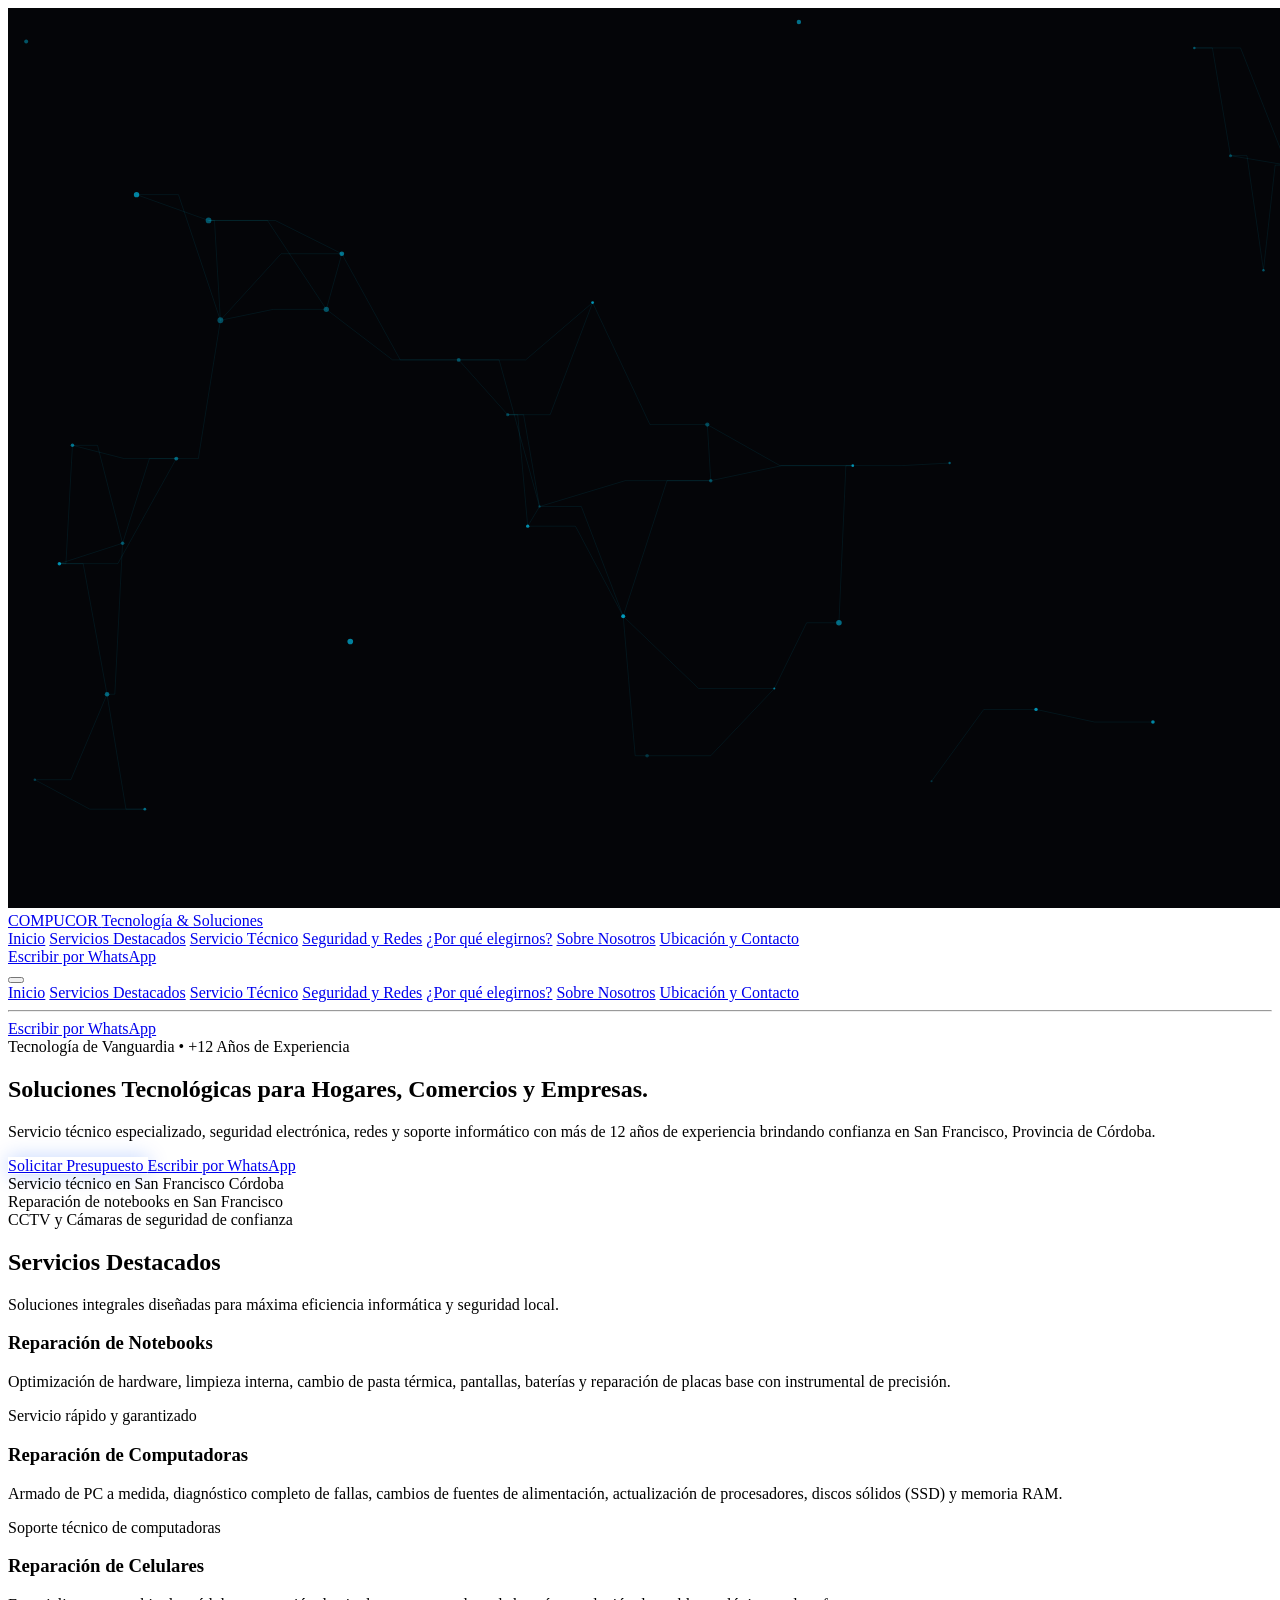
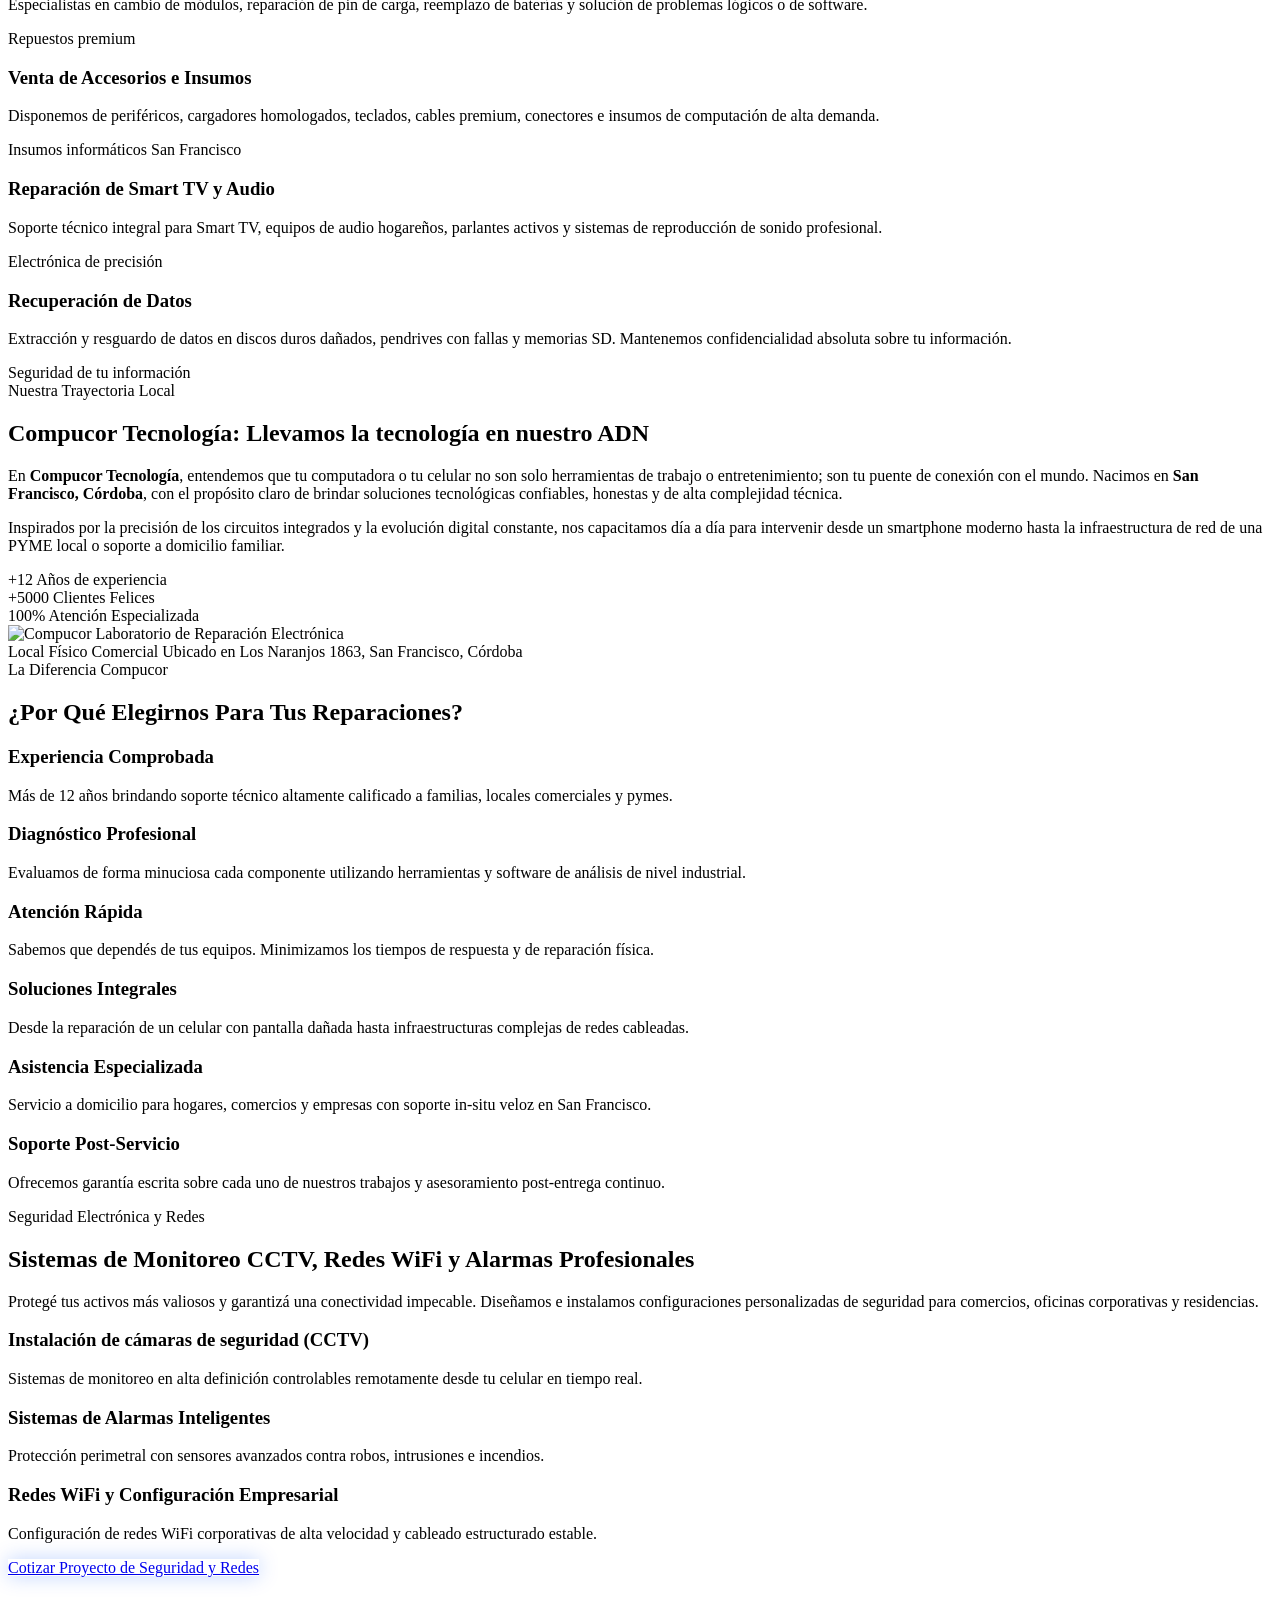
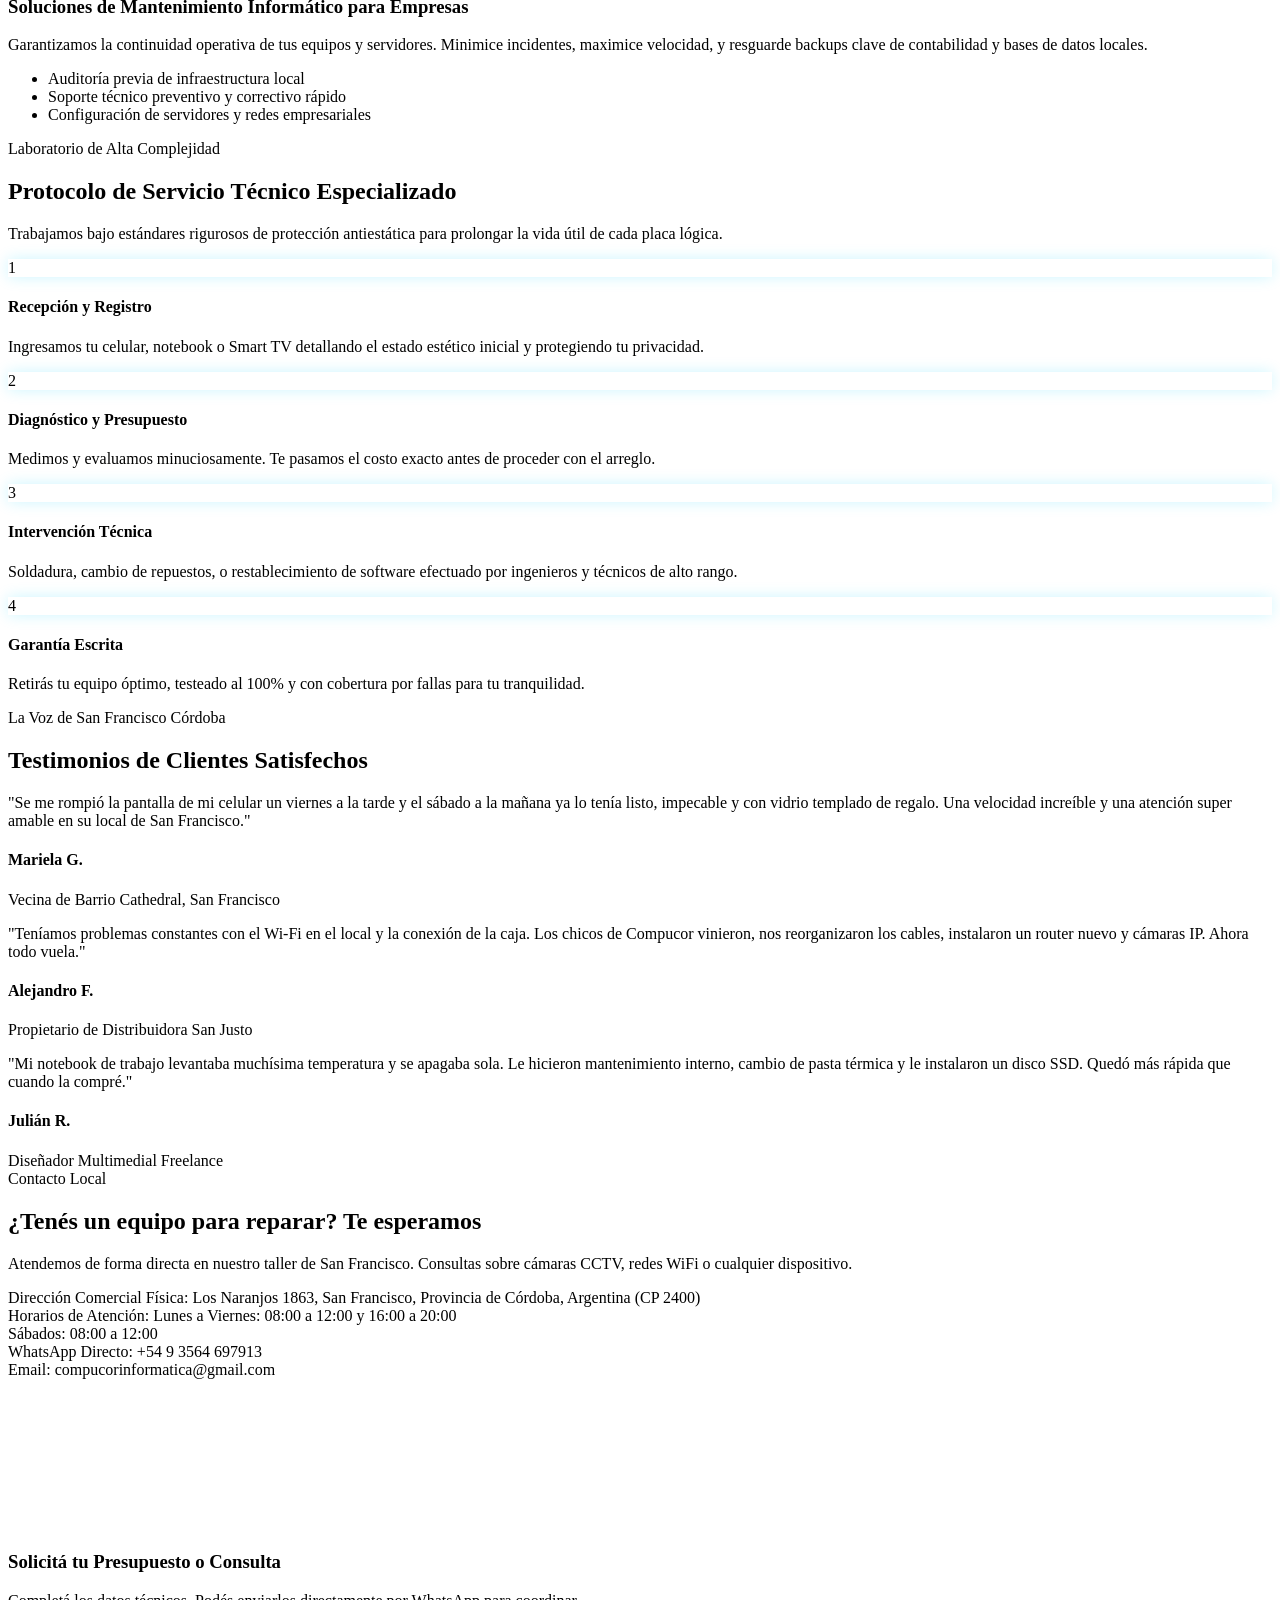
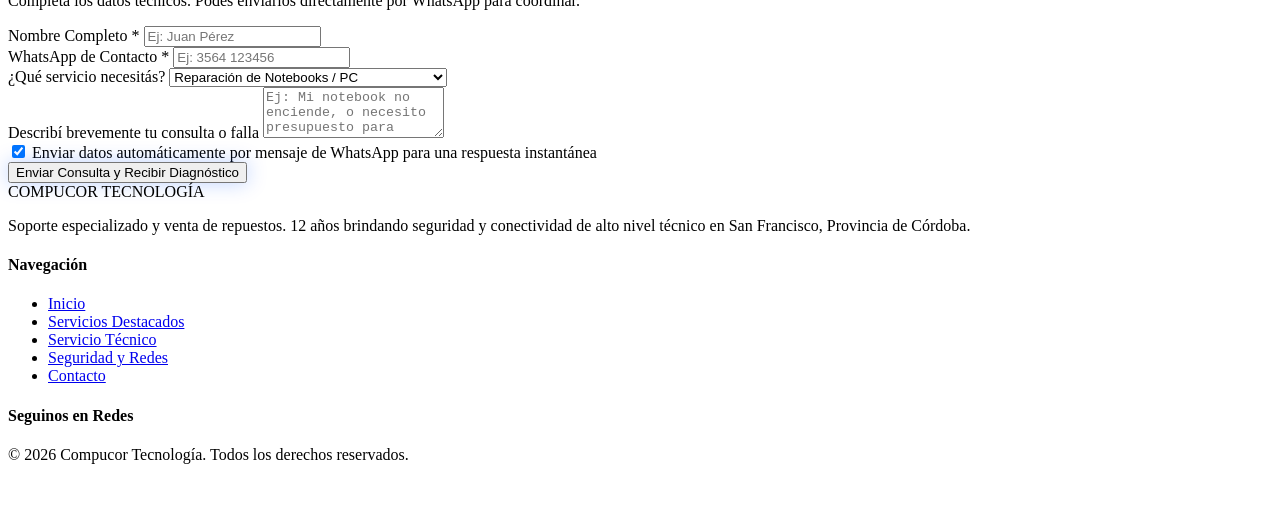
==== index.html @ 2d258ccb "Primera version recuperada desde flowith" ====
<!DOCTYPE html>
<html lang="es" class="scroll-smooth">
<head>
    <meta charset="UTF-8">
    <meta name="viewport" content="width=device-width, initial-scale=1.0">
    
    <!-- SEO Local Meta Tags -->
    <title>Servicio Técnico en San Francisco Córdoba | Reparación de Notebooks y Celulares | Compucor Tecnología</title>
    <meta name="description" content="¿Buscás servicio técnico de computadoras, reparación de notebooks o celulares en San Francisco Córdoba? Compucor ofrece instalación de cámaras de seguridad CCTV, alarmas, redes WiFi y mantenimiento informático para empresas.">
    <meta name="keywords" content="Servicio técnico en San Francisco Córdoba, Reparación de notebooks en San Francisco, Reparación de celulares en San Francisco, Instalación de cámaras de seguridad, CCTV San Francisco Córdoba, Redes WiFi para empresas, Recuperación de datos, Servicio técnico de computadoras, Reparación de Smart TV, Reparación de audio y parlantes, Compucor Tecnología, San Francisco Córdoba">
    <meta name="author" content="Compucor Tecnología">
    
    <!-- Open Graph / Facebook -->
    <meta property="og:type" content="website">
    <meta property="og:url" content="https://www.compucor.com.ar">
    <meta property="og:title" content="Servicio Técnico e Informático en San Francisco Córdoba | Compucor">
    <meta property="og:description" content="Servicio técnico especializado en computación, celulares, Smart TV, seguridad electrónica, CCTV y redes en San Francisco, Córdoba con más de 12 años de trayectoria.">
    <meta property="og:image" content="https://r2-bucket.flowith.net/f/d9f8d97535061dbf/IMG_20260114_112536_193.webp">

    <!-- TailwindCSS & Lucide Icons -->
    <script src="https://cdn.tailwindcss.com"></script>
    <script src="https://unpkg.com/lucide@latest"></script>
    <link rel="stylesheet" href="css/styles.css">
    <!-- SEO Local JSON-LD Structured Data Schema -->
    <script type="application/ld-json">
    {
      "@context": "https://schema.org",
      "@type": "LocalBusiness",
      "name": "Compucor Tecnología",
      "image": "https://r2-bucket.flowith.net/f/d9f8d97535061dbf/IMG_20260114_112536_193.webp",
      "@id": "https://www.compucor.com.ar/#localbusiness",
      "url": "https://www.compucor.com.ar",
      "telephone": "+5493564697913",
      "email": "compucorinformatica@gmail.com",
      "priceRange": "$$",
      "address": {
        "@type": "PostalAddress",
        "streetAddress": "Los Naranjos 1863",
        "addressLocality": "San Francisco",
        "addressRegion": "Provincia de Córdoba",
        "postalCode": "2400",
        "addressCountry": "AR"
      },
      "geo": {
        "@type": "GeoCoordinates",
        "latitude": -31.4244,
        "longitude": -62.0911
      },
      "openingHoursSpecification": [
        {
          "@type": "OpeningHoursSpecification",
          "dayOfWeek": [
            "Monday",
            "Tuesday",
            "Wednesday",
            "Thursday",
            "Friday"
          ],
          "opens": "08:00",
          "closes": "12:00"
        },
        {
          "@type": "OpeningHoursSpecification",
          "dayOfWeek": [
            "Monday",
            "Tuesday",
            "Wednesday",
            "Thursday",
            "Friday"
          ],
          "opens": "16:00",
          "closes": "20:00"
        },
        {
          "@type": "OpeningHoursSpecification",
          "dayOfWeek": "Saturday",
          "opens": "08:00",
          "closes": "12:00"
        }
      ],
      "sameAs": [
        "https://www.facebook.com/compucorsanfrancisco",
        "https://www.instagram.com/compucorsanfco"
      ]
    }
    </script>
</head>
<body class="bg-[#040508] text-[#F4F6FA] font-sans overflow-x-hidden antialiased selection:bg-[#00d2ff]/30 selection:text-white">

    <!-- Interactive Canvas Background representing Neon Futuristic Circuits -->
    <canvas id="circuit-canvas" class="fixed top-0 left-0 w-full h-full pointer-events-none z-0 opacity-40"></style></canvas>

    <!-- Header / Interactive Sticky Navbar -->
    <header class="fixed top-0 w-full z-50 transition-all duration-300 backdrop-blur-md border-b border-[#0052ff]/20 bg-[#040508]/90" id="main-header">
        <div class="max-w-7xl mx-auto px-4 sm:px-6 lg:px-8 h-20 flex items-center justify-between">
            <a href="#inicio" class="flex items-center gap-3 group">
                <div class="relative w-11 h-11 flex items-center justify-center rounded-lg bg-gradient-to-tr from-[#0052ff] to-[#00d2ff] p-0.5 shadow-neon-sm">
                    <div class="w-full h-full bg-[#040508] rounded-lg flex items-center justify-center">
                        <i data-lucide="cpu" class="w-6 h-6 text-[#00d2ff] group-hover:rotate-45 transition-transform duration-500"></i>
                    </div>
                </div>
                <div>
                    <span class="text-xl font-bold tracking-wider text-white">COMPUCOR</span>
                    <span class="block text-[9px] text-[#00d2ff] tracking-widest uppercase font-mono">Tecnología &amp; Soluciones</span>
                </div>
            </a>

            <!-- Desktop Nav Menu -->
            <nav class="hidden lg:flex items-center gap-6 xl:gap-8">
                <a href="#inicio" class="nav-link text-sm font-medium hover:text-[#00d2ff] transition-colors relative">Inicio</a>
                <a href="#servicios" class="nav-link text-sm font-medium hover:text-[#00d2ff] transition-colors relative">Servicios Destacados</a>
                <a href="#soporte-especializado" class="nav-link text-sm font-medium hover:text-[#00d2ff] transition-colors relative">Servicio Técnico</a>
                <a href="#seguridad-conectividad" class="nav-link text-sm font-medium hover:text-[#00d2ff] transition-colors relative">Seguridad y Redes</a>
                <a href="#por-que-elegirnos" class="nav-link text-sm font-medium hover:text-[#00d2ff] transition-colors relative">¿Por qué elegirnos?</a>
                <a href="#nosotros" class="nav-link text-sm font-medium hover:text-[#00d2ff] transition-colors relative">Sobre Nosotros</a>
                <a href="#contacto" class="nav-link text-sm font-medium hover:text-[#00d2ff] transition-colors relative">Ubicación y Contacto</a>
            </nav>

            <!-- Actions -->
            <div class="hidden lg:flex items-center gap-4">
                <a href="https://wa.me/5493564697913?text=Hola%20Compucor%20Tecnología,%20necesito%20realizar%20una%20consulta%20o%20presupuesto." 
                   target="_blank" 
                   rel="noopener" 
                   class="inline-flex items-center gap-2 px-4 py-2.5 text-xs font-semibold tracking-wide uppercase text-[#00d2ff] border border-[#00d2ff]/30 hover:border-[#00d2ff] rounded-lg bg-[#00d2ff]/5 hover:bg-[#00d2ff]/15 transition-all duration-300">
                    <i data-lucide="message-square" class="w-4 h-4"></i>
                    Escribir por WhatsApp
                </a>
            </div>

            <!-- Mobile Menu Toggle -->
            <button class="lg:hidden p-2 text-[#94A3B8] hover:text-white" id="mobile-toggle" aria-label="Toggle menu">
                <i data-lucide="menu" class="w-6 h-6" id="menu-icon"></i>
            </button>
        </div>

        <!-- Mobile Drawer -->
        <div class="hidden lg:hidden bg-[#040508]/95 border-b border-[#0052ff]/30 backdrop-blur-lg px-6 py-8 flex flex-col gap-6" id="mobile-menu">
            <a href="#inicio" class="mobile-nav-link text-lg font-medium text-slate-300 hover:text-[#00d2ff] transition-colors">Inicio</a>
            <a href="#servicios" class="mobile-nav-link text-lg font-medium text-slate-300 hover:text-[#00d2ff] transition-colors">Servicios Destacados</a>
            <a href="#soporte-especializado" class="mobile-nav-link text-lg font-medium text-slate-300 hover:text-[#00d2ff] transition-colors">Servicio Técnico</a>
            <a href="#seguridad-conectividad" class="mobile-nav-link text-lg font-medium text-slate-300 hover:text-[#00d2ff] transition-colors">Seguridad y Redes</a>
            <a href="#por-que-elegirnos" class="mobile-nav-link text-lg font-medium text-slate-300 hover:text-[#00d2ff] transition-colors">¿Por qué elegirnos?</a>
            <a href="#nosotros" class="mobile-nav-link text-lg font-medium text-slate-300 hover:text-[#00d2ff] transition-colors">Sobre Nosotros</a>
            <a href="#contacto" class="mobile-nav-link text-lg font-medium text-slate-300 hover:text-[#00d2ff] transition-colors">Ubicación y Contacto</a>
            <hr class="border-slate-800">
            <a href="https://wa.me/5493564697913?text=Hola%20Compucor%20Tecnología,%20necesito%20realizar%20una%20consulta%20o%20presupuesto." 
               target="_blank" 
               rel="noopener" 
               class="flex items-center justify-center gap-2 py-3 w-full text-center text-sm font-semibold text-[#00d2ff] border border-[#00d2ff]/40 rounded-lg bg-[#00d2ff]/10">
                <i data-lucide="message-square" class="w-4 h-4"></i>
                Escribir por WhatsApp
            </a>
        </div>
    </header>

    <!-- Floating WhatsApp Button (Optimized Argentina Country Code 54 9) -->
    <a href="https://wa.me/5493564697913?text=Hola%20Compucor%20Tecnología,%20necesito%20realizar%20una%20consulta%20o%20presupuesto."
       target="_blank"
       rel="noopener"
       class="fixed bottom-6 right-6 z-50 flex items-center justify-center w-14 h-14 bg-gradient-to-tr from-[#0052ff] to-[#00d2ff] rounded-full shadow-neon-lg hover:scale-110 active:scale-95 transition-all duration-300 hover:rotate-6"
       aria-label="Contactar por WhatsApp">
        <i data-lucide="message-circle" class="w-7 h-7 text-white fill-current"></i>
        <span class="absolute -top-1 -right-1 flex h-3 w-3">
            <span class="animate-ping absolute inline-flex h-full w-full rounded-full bg-[#00d2ff] opacity-75"></span>
            <span class="relative inline-flex rounded-full h-3 w-3 bg-[#00d2ff]"></span>
        </span>
    </a>

    <!-- Section 1: Hero Principal -->
    <section id="inicio" class="relative min-h-screen pt-28 pb-16 flex items-center justify-center overflow-hidden z-10">
        <div class="relative z-10 max-w-7xl mx-auto px-4 sm:px-6 lg:px-8 text-center flex flex-col items-center">
            <span class="inline-flex items-center gap-2 px-3.5 py-1.5 rounded-full border border-[#00d2ff]/30 bg-[#0052ff]/10 text-xs font-mono font-semibold text-[#00d2ff] mb-6 uppercase tracking-widest animate-pulse">
                <i data-lucide="shield" class="w-3.5 h-3.5"></i>
                Tecnología de Vanguardia • +12 Años de Experiencia
            </span>

            <h1 class="text-4xl sm:text-6xl lg:text-7xl font-extrabold text-white tracking-tight max-w-5xl leading-tight">
                Soluciones Tecnológicas para <span class="bg-gradient-to-r from-[#00d2ff] via-[#0052ff] to-[#00d2ff] bg-clip-text text-transparent bg-[length:200%_auto] animate-shimmer">Hogares, Comercios y Empresas</span>.
            </h1>

            <p class="mt-6 text-base sm:text-xl text-[#94A3B8] max-w-3xl leading-relaxed">
                Servicio técnico especializado, seguridad electrónica, redes y soporte informático con más de 12 años de experiencia brindando confianza en San Francisco, Provincia de Córdoba.
            </p>

            <div class="mt-10 flex flex-col sm:flex-row gap-4 justify-center items-center w-full max-w-lg">
                <a href="#contacto" class="w-full sm:w-auto px-8 py-4 rounded-xl text-white font-semibold bg-gradient-to-r from-[#0052ff] to-[#00d2ff] hover:opacity-90 shadow-neon-btn hover:shadow-neon transition-all duration-300 text-center tracking-wide">
                    Solicitar Presupuesto
                </a>
                <a href="https://wa.me/5493564697913?text=Hola%20Compucor%20Tecnología,%20necesito%20realizar%20una%20consulta%20o%20presupuesto." 
                   target="_blank" 
                   rel="noopener" 
                   class="w-full sm:w-auto px-8 py-4 rounded-xl text-[#00d2ff] font-semibold border border-[#00d2ff]/30 hover:border-[#00d2ff] bg-[#00d2ff]/5 hover:bg-[#00d2ff]/10 transition-all duration-300 text-center tracking-wide flex items-center justify-center gap-2">
                    <i data-lucide="message-square" class="w-5 h-5"></i>
                    Escribir por WhatsApp
                </a>
            </div>

            <!-- Trust Badges with Local Search Terms -->
            <div class="mt-16 grid grid-cols-1 sm:grid-cols-3 gap-6 sm:gap-12 text-[#94A3B8] text-sm font-mono border-t border-[#0052ff]/20 pt-8 w-full max-w-4xl">
                <div class="flex items-center justify-center gap-3">
                    <i data-lucide="search" class="text-[#00d2ff] w-5 h-5 flex-shrink-0"></i>
                    <span>Servicio técnico en San Francisco Córdoba</span>
                </div>
                <div class="flex items-center justify-center gap-3">
                    <i data-lucide="cpu" class="text-[#00d2ff] w-5 h-5 flex-shrink-0"></i>
                    <span>Reparación de notebooks en San Francisco</span>
                </div>
                <div class="flex items-center justify-center gap-3">
                    <i data-lucide="shield-check" class="text-[#00d2ff] w-5 h-5 flex-shrink-0"></i>
                    <span>CCTV y Cámaras de seguridad de confianza</span>
                </div>
            </div>
        </div>
    </section>

    <!-- Section 2: Servicios Destacados -->
    <section id="servicios" class="py-24 bg-[#06080c] relative border-y border-[#0052ff]/10 z-10">
        <div class="max-w-7xl mx-auto px-4 sm:px-6 lg:px-8">
            <div class="text-center max-w-3xl mx-auto mb-16">
                <h2 class="text-3xl sm:text-4xl font-extrabold text-white tracking-tight">Servicios Destacados</h2>
                <div class="h-1 w-20 bg-gradient-to-r from-[#0052ff] to-[#00d2ff] mx-auto mt-4 rounded-full"></div>
                <p class="mt-4 text-[#94A3B8]">Soluciones integrales diseñadas para máxima eficiencia informática y seguridad local.</p>
            </div>

            <div class="grid grid-cols-1 md:grid-cols-2 lg:grid-cols-3 gap-8">
                <!-- Serv 1: Notebooks -->
                <div class="service-card group relative rounded-2xl bg-[#0b0e14] border border-slate-800/80 p-8 hover:border-[#00d2ff]/40 transition-all duration-300">
                    <div class="absolute inset-x-0 top-0 h-[2px] bg-gradient-to-r from-transparent via-[#00d2ff] to-transparent opacity-0 group-hover:opacity-100 transition-opacity duration-500"></div>
                    <div class="w-12 h-12 rounded-xl bg-[#00d2ff]/10 flex items-center justify-center text-[#00d2ff] mb-6 group-hover:scale-110 transition-transform duration-300">
                        <i data-lucide="laptop" class="w-6 h-6"></i>
                    </div>
                    <h3 class="text-xl font-bold text-white group-hover:text-[#00d2ff] transition-colors">Reparación de Notebooks</h3>
                    <p class="mt-3 text-sm text-[#94A3B8] leading-relaxed">
                        Optimización de hardware, limpieza interna, cambio de pasta térmica, pantallas, baterías y reparación de placas base con instrumental de precisión.
                    </p>
                    <div class="mt-6 flex items-center gap-2 text-xs font-semibold text-[#00d2ff] uppercase tracking-wider">
                        <span>Servicio rápido y garantizado</span>
                    </div>
                </div>

                <!-- Serv 2: Computadoras -->
                <div class="service-card group relative rounded-2xl bg-[#0b0e14] border border-slate-800/80 p-8 hover:border-[#00d2ff]/40 transition-all duration-300">
                    <div class="absolute inset-x-0 top-0 h-[2px] bg-gradient-to-r from-transparent via-[#00d2ff] to-transparent opacity-0 group-hover:opacity-100 transition-opacity duration-500"></div>
                    <div class="w-12 h-12 rounded-xl bg-[#00d2ff]/10 flex items-center justify-center text-[#00d2ff] mb-6 group-hover:scale-110 transition-transform duration-300">
                        <i data-lucide="monitor" class="w-6 h-6"></i>
                    </div>
                    <h3 class="text-xl font-bold text-white group-hover:text-[#00d2ff] transition-colors">Reparación de Computadoras</h3>
                    <p class="mt-3 text-sm text-[#94A3B8] leading-relaxed">
                        Armado de PC a medida, diagnóstico completo de fallas, cambios de fuentes de alimentación, actualización de procesadores, discos sólidos (SSD) y memoria RAM.
                    </p>
                    <div class="mt-6 flex items-center gap-2 text-xs font-semibold text-[#00d2ff] uppercase tracking-wider">
                        <span>Soporte técnico de computadoras</span>
                    </div>
                </div>

                <!-- Serv 3: Celulares -->
                <div class="service-card group relative rounded-2xl bg-[#0b0e14] border border-slate-800/80 p-8 hover:border-[#00d2ff]/40 transition-all duration-300">
                    <div class="absolute inset-x-0 top-0 h-[2px] bg-gradient-to-r from-transparent via-[#00d2ff] to-transparent opacity-0 group-hover:opacity-100 transition-opacity duration-500"></div>
                    <div class="w-12 h-12 rounded-xl bg-[#00d2ff]/10 flex items-center justify-center text-[#00d2ff] mb-6 group-hover:scale-110 transition-transform duration-300">
                        <i data-lucide="smartphone" class="w-6 h-6"></i>
                    </div>
                    <h3 class="text-xl font-bold text-white group-hover:text-[#00d2ff] transition-colors">Reparación de Celulares</h3>
                    <p class="mt-3 text-sm text-[#94A3B8] leading-relaxed">
                        Especialistas en cambio de módulos, reparación de pin de carga, reemplazo de baterías y solución de problemas lógicos o de software.
                    </p>
                    <div class="mt-6 flex items-center gap-2 text-xs font-semibold text-[#00d2ff] uppercase tracking-wider">
                        <span>Repuestos premium</span>
                    </div>
                </div>

                <!-- Serv 4: Insumos -->
                <div class="service-card group relative rounded-2xl bg-[#0b0e14] border border-slate-800/80 p-8 hover:border-[#00d2ff]/40 transition-all duration-300">
                    <div class="absolute inset-x-0 top-0 h-[2px] bg-gradient-to-r from-transparent via-[#00d2ff] to-transparent opacity-0 group-hover:opacity-100 transition-opacity duration-500"></div>
                    <div class="w-12 h-12 rounded-xl bg-[#00d2ff]/10 flex items-center justify-center text-[#00d2ff] mb-6 group-hover:scale-110 transition-transform duration-300">
                        <i data-lucide="shopping-bag" class="w-6 h-6"></i>
                    </div>
                    <h3 class="text-xl font-bold text-white group-hover:text-[#00d2ff] transition-colors">Venta de Accesorios e Insumos</h3>
                    <p class="mt-3 text-sm text-[#94A3B8] leading-relaxed">
                        Disponemos de periféricos, cargadores homologados, teclados, cables premium, conectores e insumos de computación de alta demanda.
                    </p>
                    <div class="mt-6 flex items-center gap-2 text-xs font-semibold text-[#00d2ff] uppercase tracking-wider">
                        <span>Insumos informáticos San Francisco</span>
                    </div>
                </div>

                <!-- Serv 5: Smart TV & Audio -->
                <div class="service-card group relative rounded-2xl bg-[#0b0e14] border border-slate-800/80 p-8 hover:border-[#00d2ff]/40 transition-all duration-300">
                    <div class="absolute inset-x-0 top-0 h-[2px] bg-gradient-to-r from-transparent via-[#00d2ff] to-transparent opacity-0 group-hover:opacity-100 transition-opacity duration-500"></div>
                    <div class="w-12 h-12 rounded-xl bg-[#00d2ff]/10 flex items-center justify-center text-[#00d2ff] mb-6 group-hover:scale-110 transition-transform duration-300">
                        <i data-lucide="tv" class="w-6 h-6"></i>
                    </div>
                    <h3 class="text-xl font-bold text-white group-hover:text-[#00d2ff] transition-colors">Reparación de Smart TV y Audio</h3>
                    <p class="mt-3 text-sm text-[#94A3B8] leading-relaxed">
                        Soporte técnico integral para Smart TV, equipos de audio hogareños, parlantes activos y sistemas de reproducción de sonido profesional.
                    </p>
                    <div class="mt-6 flex items-center gap-2 text-xs font-semibold text-[#00d2ff] uppercase tracking-wider">
                        <span>Electrónica de precisión</span>
                    </div>
                </div>

                <!-- Serv 6: Recuperación de Datos -->
                <div class="service-card group relative rounded-2xl bg-[#0b0e14] border border-slate-800/80 p-8 hover:border-[#00d2ff]/40 transition-all duration-300">
                    <div class="absolute inset-x-0 top-0 h-[2px] bg-gradient-to-r from-transparent via-[#00d2ff] to-transparent opacity-0 group-hover:opacity-100 transition-opacity duration-500"></div>
                    <div class="w-12 h-12 rounded-xl bg-[#00d2ff]/10 flex items-center justify-center text-[#00d2ff] mb-6 group-hover:scale-110 transition-transform duration-300">
                        <i data-lucide="database" class="w-6 h-6"></i>
                    </div>
                    <h3 class="text-xl font-bold text-white group-hover:text-[#00d2ff] transition-colors">Recuperación de Datos</h3>
                    <p class="mt-3 text-sm text-[#94A3B8] leading-relaxed">
                        Extracción y resguardo de datos en discos duros dañados, pendrives con fallas y memorias SD. Mantenemos confidencialidad absoluta sobre tu información.
                    </p>
                    <div class="mt-6 flex items-center gap-2 text-xs font-semibold text-[#00d2ff] uppercase tracking-wider">
                        <span>Seguridad de tu información</span>
                    </div>
                </div>
            </div>
        </div>
    </section>

    <!-- Section 3: Sobre Nosotros -->
    <section id="nosotros" class="py-24 relative z-10">
        <div class="max-w-7xl mx-auto px-4 sm:px-6 lg:px-8">
            <div class="grid grid-cols-1 lg:grid-cols-2 gap-16 items-center">
                <div>
                    <span class="text-xs font-mono font-semibold text-[#00d2ff] uppercase tracking-widest block mb-3">Nuestra Trayectoria Local</span>
                    <h2 class="text-3xl sm:text-4xl font-extrabold text-white leading-tight">Compucor Tecnología: Llevamos la tecnología en nuestro ADN</h2>
                    <p class="mt-6 text-sm sm:text-base text-[#94A3B8] leading-relaxed">
                        En <strong>Compucor Tecnología</strong>, entendemos que tu computadora o tu celular no son solo herramientas de trabajo o entretenimiento; son tu puente de conexión con el mundo. Nacimos en <strong>San Francisco, Córdoba</strong>, con el propósito claro de brindar soluciones tecnológicas confiables, honestas y de alta complejidad técnica.
                    </p>
                    <p class="mt-4 text-sm sm:text-base text-[#94A3B8] leading-relaxed">
                        Inspirados por la precisión de los circuitos integrados y la evolución digital constante, nos capacitamos día a día para intervenir desde un smartphone moderno hasta la infraestructura de red de una PYME local o soporte a domicilio familiar.
                    </p>

                    <!-- Metrics -->
                    <div class="grid grid-cols-3 gap-6 mt-10 border-t border-[#0052ff]/20 pt-8 text-center sm:text-left">
                        <div>
                            <span class="block text-3xl sm:text-4xl font-extrabold text-white bg-gradient-to-r from-[#00d2ff] to-[#0052ff] bg-clip-text text-transparent">+12</span>
                            <span class="block text-xs font-mono text-[#94A3B8] mt-1 uppercase">Años de experiencia</span>
                        </div>
                        <div>
                            <span class="block text-3xl sm:text-4xl font-extrabold text-white bg-gradient-to-r from-[#00d2ff] to-[#0052ff] bg-clip-text text-transparent">+5000</span>
                            <span class="block text-xs font-mono text-[#94A3B8] mt-1 uppercase">Clientes Felices</span>
                        </div>
                        <div>
                            <span class="block text-3xl sm:text-4xl font-extrabold text-white bg-gradient-to-r from-[#00d2ff] to-[#0052ff] bg-clip-text text-transparent">100%</span>
                            <span class="block text-xs font-mono text-[#94A3B8] mt-1 uppercase">Atención Especializada</span>
                        </div>
                    </div>
                </div>

                <!-- Custom visual card container with glow -->
                <div class="relative">
                    <div class="absolute -inset-2 rounded-2xl bg-gradient-to-tr from-[#0052ff] to-[#00d2ff] opacity-25 blur-xl"></div>
                    <div class="relative bg-[#0b0e14] border border-[#00d2ff]/20 rounded-2xl p-4 shadow-2xl">
                        <img src="https://r2-bucket.flowith.net/f/d9f8d97535061dbf/IMG_20260114_112536_193.webp" alt="Compucor Laboratorio de Reparación Electrónica" class="rounded-xl w-full object-cover aspect-[4/3] grayscale-[20%] hover:grayscale-0 transition-all duration-700">
                        <div class="absolute bottom-8 left-8 right-8 bg-[#040508]/90 border border-slate-800/80 p-4 rounded-xl backdrop-blur-sm">
                            <span class="text-xs font-mono text-[#00d2ff] uppercase tracking-wider block">Local Físico Comercial</span>
                            <span class="text-sm text-white font-semibold">Ubicado en Los Naranjos 1863, San Francisco, Córdoba</span>
                        </div>
                    </div>
                </div>
            </div>
        </div>
    </section>

    <!-- Section 4: ¿Por Qué Elegirnos? -->
    <section id="por-que-elegirnos" class="py-24 bg-[#06080c] relative border-y border-[#0052ff]/10 z-10">
        <div class="max-w-7xl mx-auto px-4 sm:px-6 lg:px-8">
            <div class="text-center max-w-3xl mx-auto mb-16">
                <span class="text-xs font-mono font-semibold text-[#00d2ff] uppercase tracking-widest block mb-3">La Diferencia Compucor</span>
                <h2 class="text-3xl sm:text-4xl font-extrabold text-white">¿Por Qué Elegirnos Para Tus Reparaciones?</h2>
                <div class="h-1 w-20 bg-gradient-to-r from-[#0052ff] to-[#00d2ff] mx-auto mt-4 rounded-full"></div>
            </div>

            <div class="grid grid-cols-1 md:grid-cols-2 lg:grid-cols-3 gap-8">
                <!-- Feature 1 -->
                <div class="p-6 rounded-xl bg-[#0b0e14] border border-slate-800 hover:border-[#00d2ff]/20 transition-all duration-300">
                    <div class="w-10 h-10 rounded-lg bg-[#00d2ff]/10 flex items-center justify-center text-[#00d2ff] mb-4">
                        <i data-lucide="award" class="w-5 h-5"></i>
                    </div>
                    <h3 class="font-bold text-white text-lg">Experiencia Comprobada</h3>
                    <p class="text-sm text-[#94A3B8] mt-2">Más de 12 años brindando soporte técnico altamente calificado a familias, locales comerciales y pymes.</p>
                </div>

                <!-- Feature 2 -->
                <div class="p-6 rounded-xl bg-[#0b0e14] border border-slate-800 hover:border-[#00d2ff]/20 transition-all duration-300">
                    <div class="w-10 h-10 rounded-lg bg-[#00d2ff]/10 flex items-center justify-center text-[#00d2ff] mb-4">
                        <i data-lucide="check-square" class="w-5 h-5"></i>
                    </div>
                    <h3 class="font-bold text-white text-lg">Diagnóstico Profesional</h3>
                    <p class="text-sm text-[#94A3B8] mt-2">Evaluamos de forma minuciosa cada componente utilizando herramientas y software de análisis de nivel industrial.</p>
                </div>

                <!-- Feature 3 -->
                <div class="p-6 rounded-xl bg-[#0b0e14] border border-slate-800 hover:border-[#00d2ff]/20 transition-all duration-300">
                    <div class="w-10 h-10 rounded-lg bg-[#00d2ff]/10 flex items-center justify-center text-[#00d2ff] mb-4">
                        <i data-lucide="zap" class="w-5 h-5"></i>
                    </div>
                    <h3 class="font-bold text-white text-lg">Atención Rápida</h3>
                    <p class="text-sm text-[#94A3B8] mt-2">Sabemos que dependés de tus equipos. Minimizamos los tiempos de respuesta y de reparación física.</p>
                </div>

                <!-- Feature 4 -->
                <div class="p-6 rounded-xl bg-[#0b0e14] border border-slate-800 hover:border-[#00d2ff]/20 transition-all duration-300">
                    <div class="w-10 h-10 rounded-lg bg-[#00d2ff]/10 flex items-center justify-center text-[#00d2ff] mb-4">
                        <i data-lucide="layers" class="w-5 h-5"></i>
                    </div>
                    <h3 class="font-bold text-white text-lg">Soluciones Integrales</h3>
                    <p class="text-sm text-[#94A3B8] mt-2">Desde la reparación de un celular con pantalla dañada hasta infraestructuras complejas de redes cableadas.</p>
                </div>

                <!-- Feature 5 -->
                <div class="p-6 rounded-xl bg-[#0b0e14] border border-slate-800 hover:border-[#00d2ff]/20 transition-all duration-300">
                    <div class="w-10 h-10 rounded-lg bg-[#00d2ff]/10 flex items-center justify-center text-[#00d2ff] mb-4">
                        <i data-lucide="wrench" class="w-5 h-5"></i>
                    </div>
                    <h3 class="font-bold text-white text-lg">Asistencia Especializada</h3>
                    <p class="text-sm text-[#94A3B8] mt-2">Servicio a domicilio para hogares, comercios y empresas con soporte in-situ veloz en San Francisco.</p>
                </div>

                <!-- Feature 6 -->
                <div class="p-6 rounded-xl bg-[#0b0e14] border border-slate-800 hover:border-[#00d2ff]/20 transition-all duration-300">
                    <div class="w-10 h-10 rounded-lg bg-[#00d2ff]/10 flex items-center justify-center text-[#00d2ff] mb-4">
                        <i data-lucide="activity" class="w-5 h-5"></i>
                    </div>
                    <h3 class="font-bold text-white text-lg">Soporte Post-Servicio</h3>
                    <p class="text-sm text-[#94A3B8] mt-2">Ofrecemos garantía escrita sobre cada uno de nuestros trabajos y asesoramiento post-entrega continuo.</p>
                </div>
            </div>
        </div>
    </section>

    <!-- Section 5: Seguridad y Conectividad -->
    <section id="seguridad-conectividad" class="py-24 relative z-10">
        <div class="max-w-7xl mx-auto px-4 sm:px-6 lg:px-8">
            <div class="flex flex-col lg:flex-row items-center gap-12 lg:gap-20">
                <div class="w-full lg:w-1/2">
                    <span class="text-xs font-mono font-semibold text-[#00d2ff] uppercase tracking-widest block mb-3">Seguridad Electrónica y Redes</span>
                    <h2 class="text-3xl sm:text-4xl font-extrabold text-white leading-tight">Sistemas de Monitoreo CCTV, Redes WiFi y Alarmas Profesionales</h2>
                    <p class="mt-6 text-[#94A3B8] leading-relaxed">
                        Protegé tus activos más valiosos y garantizá una conectividad impecable. Diseñamos e instalamos configuraciones personalizadas de seguridad para comercios, oficinas corporativas y residencias.
                    </p>

                    <div class="mt-8 space-y-6">
                        <div class="flex gap-4">
                            <div class="w-10 h-10 rounded-lg bg-[#00d2ff]/10 flex items-center justify-center text-[#00d2ff] flex-shrink-0">
                                <i data-lucide="video" class="w-5 h-5"></i>
                            </div>
                            <div>
                                <h3 class="font-semibold text-white">Instalación de cámaras de seguridad (CCTV)</h3>
                                <p class="text-sm text-[#94A3B8] mt-1">Sistemas de monitoreo en alta definición controlables remotamente desde tu celular en tiempo real.</p>
                            </div>
                        </div>

                        <div class="flex gap-4">
                            <div class="w-10 h-10 rounded-lg bg-[#00d2ff]/10 flex items-center justify-center text-[#00d2ff] flex-shrink-0">
                                <i data-lucide="shield-alert" class="w-5 h-5"></i>
                            </div>
                            <div>
                                <h3 class="font-semibold text-white">Sistemas de Alarmas Inteligentes</h3>
                                <p class="text-sm text-[#94A3B8] mt-1">Protección perimetral con sensores avanzados contra robos, intrusiones e incendios.</p>
                            </div>
                        </div>

                        <div class="flex gap-4">
                            <div class="w-10 h-10 rounded-lg bg-[#00d2ff]/10 flex items-center justify-center text-[#00d2ff] flex-shrink-0">
                                <i data-lucide="wifi" class="w-5 h-5"></i>
                            </div>
                            <div>
                                <h3 class="font-semibold text-white">Redes WiFi y Configuración Empresarial</h3>
                                <p class="text-sm text-[#94A3B8] mt-1">Configuración de redes WiFi corporativas de alta velocidad y cableado estructurado estable.</p>
                            </div>
                        </div>
                    </div>

                    <div class="mt-10">
                        <a href="https://wa.me/5493564697913?text=Hola%20Compucor%20Tecnología,%20necesito%20realizar%20una%20consulta%20o%20presupuesto." 
                           target="_blank" 
                           rel="noopener" 
                           class="inline-flex items-center gap-2 px-6 py-3 rounded-lg text-white font-semibold bg-gradient-to-r from-[#0052ff] to-[#00d2ff] shadow-neon-btn hover:shadow-neon transition-all duration-300 text-sm">
                            Cotizar Proyecto de Seguridad y Redes
                            <i data-lucide="arrow-right" class="w-4 h-4"></i>
                        </a>
                    </div>
                </div>

                <!-- Showcase Info-box -->
                <div class="w-full lg:w-1/2">
                    <div class="p-8 rounded-2xl bg-[#0b0e14] border border-[#0052ff]/20 relative">
                        <h3 class="text-xl font-bold text-white mb-6 flex items-center gap-2">
                            <i data-lucide="building" class="text-[#00d2ff]"></i>
                            Soluciones de Mantenimiento Informático para Empresas
                        </h3>
                        <p class="text-sm text-[#94A3B8] mb-6">
                            Garantizamos la continuidad operativa de tus equipos y servidores. Minimice incidentes, maximice velocidad, y resguarde backups clave de contabilidad y bases de datos locales.
                        </p>
                        <ul class="space-y-3 text-sm text-[#94A3B8]">
                            <li class="flex items-center gap-2"><i data-lucide="check" class="text-[#00d2ff] w-4 h-4"></i> Auditoría previa de infraestructura local</li>
                            <li class="flex items-center gap-2"><i data-lucide="check" class="text-[#00d2ff] w-4 h-4"></i> Soporte técnico preventivo y correctivo rápido</li>
                            <li class="flex items-center gap-2"><i data-lucide="check" class="text-[#00d2ff] w-4 h-4"></i> Configuración de servidores y redes empresariales</li>
                        </ul>
                    </div>
                </div>
            </div>
        </div>
    </section>

    <!-- Section 6: Servicio Técnico -->
    <section id="soporte-especializado" class="py-24 bg-[#06080c] relative border-y border-[#0052ff]/10 z-10">
        <div class="max-w-7xl mx-auto px-4 sm:px-6 lg:px-8">
            <div class="text-center max-w-3xl mx-auto mb-16">
                <span class="text-xs font-mono font-semibold text-[#00d2ff] uppercase tracking-widest block mb-3">Laboratorio de Alta Complejidad</span>
                <h2 class="text-3xl sm:text-4xl font-extrabold text-white tracking-tight">Protocolo de Servicio Técnico Especializado</h2>
                <div class="h-1 w-20 bg-gradient-to-r from-[#0052ff] to-[#00d2ff] mx-auto mt-4 rounded-full"></div>
                <p class="mt-4 text-[#94A3B8]">Trabajamos bajo estándares rigurosos de protección antiestática para prolongar la vida útil de cada placa lógica.</p>
            </div>

            <!-- Steps Grid -->
            <div class="grid grid-cols-1 md:grid-cols-4 gap-8 relative">
                <!-- Step 1 -->
                <div class="relative flex flex-col items-center text-center p-6 bg-[#0b0e14] rounded-xl border border-slate-800">
                    <div class="absolute -top-5 w-10 h-10 rounded-full bg-gradient-to-r from-[#0052ff] to-[#00d2ff] flex items-center justify-center text-white font-extrabold text-sm shadow-neon-sm">1</div>
                    <div class="w-12 h-12 rounded-full bg-cyan-950/50 flex items-center justify-center text-[#00d2ff] mb-4 mt-2">
                        <i data-lucide="clipboard-list" class="w-6 h-6"></i>
                    </div>
                    <h4 class="font-bold text-white text-lg">Recepción y Registro</h4>
                    <p class="text-xs text-[#94A3B8] mt-2">Ingresamos tu celular, notebook o Smart TV detallando el estado estético inicial y protegiendo tu privacidad.</p>
                </div>

                <!-- Step 2 -->
                <div class="relative flex flex-col items-center text-center p-6 bg-[#0b0e14] rounded-xl border border-slate-800">
                    <div class="absolute -top-5 w-10 h-10 rounded-full bg-gradient-to-r from-[#0052ff] to-[#00d2ff] flex items-center justify-center text-white font-extrabold text-sm shadow-neon-sm">2</div>
                    <div class="w-12 h-12 rounded-full bg-cyan-950/50 flex items-center justify-center text-[#00d2ff] mb-4 mt-2">
                        <i data-lucide="microscope" class="w-6 h-6"></i>
                    </div>
                    <h4 class="font-bold text-white text-lg">Diagnóstico y Presupuesto</h4>
                    <p class="text-xs text-[#94A3B8] mt-2">Medimos y evaluamos minuciosamente. Te pasamos el costo exacto antes de proceder con el arreglo.</p>
                </div>

                <!-- Step 3 -->
                <div class="relative flex flex-col items-center text-center p-6 bg-[#0b0e14] rounded-xl border border-slate-800">
                    <div class="absolute -top-5 w-10 h-10 rounded-full bg-gradient-to-r from-[#0052ff] to-[#00d2ff] flex items-center justify-center text-white font-extrabold text-sm shadow-neon-sm">3</div>
                    <div class="w-12 h-12 rounded-full bg-cyan-950/50 flex items-center justify-center text-[#00d2ff] mb-4 mt-2">
                        <i data-lucide="hammer" class="w-6 h-6"></i>
                    </div>
                    <h4 class="font-bold text-white text-lg">Intervención Técnica</h4>
                    <p class="text-xs text-[#94A3B8] mt-2">Soldadura, cambio de repuestos, o restablecimiento de software efectuado por ingenieros y técnicos de alto rango.</p>
                </div>

                <!-- Step 4 -->
                <div class="relative flex flex-col items-center text-center p-6 bg-[#0b0e14] rounded-xl border border-slate-800">
                    <div class="absolute -top-5 w-10 h-10 rounded-full bg-gradient-to-r from-[#0052ff] to-[#00d2ff] flex items-center justify-center text-white font-extrabold text-sm shadow-neon-sm">4</div>
                    <div class="w-12 h-12 rounded-full bg-cyan-950/50 flex items-center justify-center text-[#00d2ff] mb-4 mt-2">
                        <i data-lucide="file-check-2" class="w-6 h-6"></i>
                    </div>
                    <h4 class="font-bold text-white text-lg">Garantía Escrita</h4>
                    <p class="text-xs text-[#94A3B8] mt-2">Retirás tu equipo óptimo, testeado al 100% y con cobertura por fallas para tu tranquilidad.</p>
                </div>
            </div>
        </div>
    </section>

    <!-- Section 7: Testimonios -->
    <section class="py-24 relative z-10">
        <div class="max-w-7xl mx-auto px-4 sm:px-6 lg:px-8">
            <div class="text-center max-w-3xl mx-auto mb-16">
                <span class="text-xs font-mono font-semibold text-[#00d2ff] uppercase tracking-widest block mb-3">La Voz de San Francisco Córdoba</span>
                <h2 class="text-3xl sm:text-4xl font-extrabold text-white">Testimonios de Clientes Satisfechos</h2>
                <div class="h-1 w-20 bg-gradient-to-r from-[#0052ff] to-[#00d2ff] mx-auto mt-4 rounded-full"></div>
            </div>

            <div class="grid grid-cols-1 md:grid-cols-3 gap-8">
                <!-- Testimonial 1 -->
                <div class="p-8 rounded-2xl bg-[#0b0e14] border border-slate-800 flex flex-col justify-between hover:border-[#00d2ff]/25 transition-all duration-300">
                    <div>
                        <div class="flex text-[#00d2ff] gap-1 mb-4">
                            <i data-lucide="star" class="w-4 h-4 fill-current"></i>
                            <i data-lucide="star" class="w-4 h-4 fill-current"></i>
                            <i data-lucide="star" class="w-4 h-4 fill-current"></i>
                            <i data-lucide="star" class="w-4 h-4 fill-current"></i>
                            <i data-lucide="star" class="w-4 h-4 fill-current"></i>
                        </div>
                        <p class="text-sm text-[#94A3B8] italic leading-relaxed">
                            "Se me rompió la pantalla de mi celular un viernes a la tarde y el sábado a la mañana ya lo tenía listo, impecable y con vidrio templado de regalo. Una velocidad increíble y una atención super amable en su local de San Francisco."
                        </p>
                    </div>
                    <div class="mt-6 border-t border-slate-800/80 pt-4">
                        <h4 class="font-bold text-white text-sm">Mariela G.</h4>
                        <span class="text-[10px] font-mono text-[#00d2ff]">Vecina de Barrio Cathedral, San Francisco</span>
                    </div>
                </div>

                <!-- Testimonial 2 -->
                <div class="p-8 rounded-2xl bg-[#0b0e14] border border-slate-800 flex flex-col justify-between hover:border-[#00d2ff]/25 transition-all duration-300">
                    <div>
                        <div class="flex text-[#00d2ff] gap-1 mb-4">
                            <i data-lucide="star" class="w-4 h-4 fill-current"></i>
                            <i data-lucide="star" class="w-4 h-4 fill-current"></i>
                            <i data-lucide="star" class="w-4 h-4 fill-current"></i>
                            <i data-lucide="star" class="w-4 h-4 fill-current"></i>
                            <i data-lucide="star" class="w-4 h-4 fill-current"></i>
                        </div>
                        <p class="text-sm text-[#94A3B8] italic leading-relaxed">
                            "Teníamos problemas constantes con el Wi-Fi en el local y la conexión de la caja. Los chicos de Compucor vinieron, nos reorganizaron los cables, instalaron un router nuevo y cámaras IP. Ahora todo vuela."
                        </p>
                    </div>
                    <div class="mt-6 border-t border-slate-800/80 pt-4">
                        <h4 class="font-bold text-white text-sm">Alejandro F.</h4>
                        <span class="text-[10px] font-mono text-[#00d2ff]">Propietario de Distribuidora San Justo</span>
                    </div>
                </div>

                <!-- Testimonial 3 -->
                <div class="p-8 rounded-2xl bg-[#0b0e14] border border-slate-800 flex flex-col justify-between hover:border-[#00d2ff]/25 transition-all duration-300">
                    <div>
                        <div class="flex text-[#00d2ff] gap-1 mb-4">
                            <i data-lucide="star" class="w-4 h-4 fill-current"></i>
                            <i data-lucide="star" class="w-4 h-4 fill-current"></i>
                            <i data-lucide="star" class="w-4 h-4 fill-current"></i>
                            <i data-lucide="star" class="w-4 h-4 fill-current"></i>
                            <i data-lucide="star" class="w-4 h-4 fill-current"></i>
                        </div>
                        <p class="text-sm text-[#94A3B8] italic leading-relaxed">
                            "Mi notebook de trabajo levantaba muchísima temperatura y se apagaba sola. Le hicieron mantenimiento interno, cambio de pasta térmica y le instalaron un disco SSD. Quedó más rápida que cuando la compré."
                        </p>
                    </div>
                    <div class="mt-6 border-t border-slate-800/80 pt-4">
                        <h4 class="font-bold text-white text-sm">Julián R.</h4>
                        <span class="text-[10px] font-mono text-[#00d2ff]">Diseñador Multimedial Freelance</span>
                    </div>
                </div>
            </div>
        </div>
    </section>

    <!-- Section 8 & 9: Ubicación, Horarios, Mapa e Interactive Form -->
    <section id="contacto" class="py-24 bg-[#06080c] relative border-t border-[#0052ff]/10 z-10">
        <div class="max-w-7xl mx-auto px-4 sm:px-6 lg:px-8">
            <div class="grid grid-cols-1 lg:grid-cols-2 gap-16">
                
                <!-- Contact details & Map (Ubicación) -->
                <div>
                    <span class="text-xs font-mono font-semibold text-[#00d2ff] uppercase tracking-widest block mb-3">Contacto Local</span>
                    <h2 class="text-3xl sm:text-4xl font-extrabold text-white">¿Tenés un equipo para reparar? Te esperamos</h2>
                    <p class="mt-4 text-[#94A3B8] leading-relaxed">
                        Atendemos de forma directa en nuestro taller de San Francisco. Consultas sobre cámaras CCTV, redes WiFi o cualquier dispositivo.
                    </p>

                    <!-- Details list -->
                    <div class="mt-8 space-y-4">
                        <div class="flex items-start gap-4 text-[#94A3B8] text-sm">
                            <i data-lucide="map-pin" class="w-5 h-5 text-[#00d2ff] flex-shrink-0 mt-0.5"></i>
                            <div>
                                <span class="block text-white font-semibold">Dirección Comercial Física:</span>
                                <span>Los Naranjos 1863, San Francisco, Provincia de Córdoba, Argentina (CP 2400)</span>
                            </div>
                        </div>

                        <div class="flex items-start gap-4 text-[#94A3B8] text-sm">
                            <i data-lucide="clock" class="w-5 h-5 text-[#00d2ff] flex-shrink-0 mt-0.5"></i>
                            <div>
                                <span class="block text-white font-semibold">Horarios de Atención:</span>
                                <span>Lunes a Viernes: 08:00 a 12:00 y 16:00 a 20:00<br>Sábados: 08:00 a 12:00</span>
                            </div>
                        </div>

                        <div class="flex items-start gap-4 text-[#94A3B8] text-sm">
                            <i data-lucide="phone" class="w-5 h-5 text-[#00d2ff] flex-shrink-0 mt-0.5"></i>
                            <div>
                                <span class="block text-white font-semibold">WhatsApp Directo:</span>
                                <span>+54 9 3564 697913</span>
                            </div>
                        </div>

                        <div class="flex items-start gap-4 text-[#94A3B8] text-sm">
                            <i data-lucide="mail" class="w-5 h-5 text-[#00d2ff] flex-shrink-0 mt-0.5"></i>
                            <div>
                                <span class="block text-white font-semibold">Email:</span>
                                <span>compucorinformatica@gmail.com</span>
                            </div>
                        </div>
                    </div>

                    <!-- Embed Google Map -->
                    <div class="mt-8 rounded-xl overflow-hidden border border-[#0052ff]/20 relative h-64 shadow-inner">
                        <iframe class="w-full h-full filter grayscale contrast-125 opacity-80 hover:opacity-100 transition-opacity duration-300"
                                src="https://www.google.com/maps/embed?pb=!1m18!1m12!1m3!1d3402.1901416706785!2d-62.09325988485012!3d-31.424355581401306!2m3!1f0!2f0!3f0!3m2!1i1024!2i768!4f13.1!3m3!1m2!1s0x95cb2818f2d5930b%3A0xc6cb170be155694d!2sLos%20Naranjos%201863%2C%20X2400%20San%20Francisco%2C%20C%C3%B3rdoba%2C%20Argentina!5e0!3m2!1ses-419!2scl!4v1700000000000!5m2!1ses-419!2scl" 
                                style="border:0;" allowfullscreen="" loading="lazy" referrerpolicy="no-referrer-when-downgrade"></iframe>
                    </div>
                </div>

                <!-- Interactive Diagnostic Form -->
                <div class="p-8 sm:p-10 rounded-2xl bg-[#0b0e14] border border-[#0052ff]/25 relative shadow-xl">
                    <div class="absolute inset-x-0 top-0 h-[2px] bg-gradient-to-r from-transparent via-[#00d2ff] to-transparent"></div>
                    <h3 class="text-2xl font-bold text-white mb-2">Solicitá tu Presupuesto o Consulta</h3>
                    <p class="text-sm text-[#94A3B8] mb-8">Completá los datos técnicos. Podés enviarlos directamente por WhatsApp para coordinar.</p>

                    <form id="tech-contact-form" class="space-y-6">
                        <div>
                            <label for="full_name" class="block text-xs font-semibold text-[#00d2ff] uppercase tracking-wider mb-2">Nombre Completo *</label>
                            <input type="text" id="full_name" required placeholder="Ej: Juan Pérez" class="w-full px-4 py-3 rounded-lg bg-[#040508] border border-slate-800 text-white placeholder-slate-600 focus:outline-none focus:border-[#00d2ff] transition-colors">
                        </div>

                        <div>
                            <label for="whatsapp_num" class="block text-xs font-semibold text-[#00d2ff] uppercase tracking-wider mb-2">WhatsApp de Contacto *</label>
                            <input type="tel" id="whatsapp_num" required placeholder="Ej: 3564 123456" class="w-full px-4 py-3 rounded-lg bg-[#040508] border border-slate-800 text-white placeholder-slate-600 focus:outline-none focus:border-[#00d2ff] transition-colors">
                        </div>

                        <div>
                            <label for="device_type" class="block text-xs font-semibold text-[#00d2ff] uppercase tracking-wider mb-2">¿Qué servicio necesitás?</label>
                            <select id="device_type" class="w-full px-4 py-3 rounded-lg bg-[#040508] border border-slate-800 text-slate-400 focus:outline-none focus:border-[#00d2ff] transition-colors">
                                <option value="Reparación de Notebook / PC">Reparación de Notebooks / PC</option>
                                <option value="Reparación de Celulares">Reparación de Celulares</option>
                                <option value="Instalación de Cámaras CCTV">Instalación de Cámaras CCTV / Alarmas</option>
                                <option value="Configuración de Redes / WiFi">Configuración de Redes / WiFi Empresarial</option>
                                <option value="Reparación de Smart TV / Audio">Reparación de Smart TV / Audio</option>
                                <option value="Recuperación de Datos">Recuperación de Datos</option>
                                <option value="Mantenimiento Informático Empresa">Mantenimiento Informático Empresa</option>
                                <option value="Servicio técnico a domicilio">Servicio técnico a domicilio</option>
                                <option value="Compra de Accesorios / Insumos">Compra de Accesorios / Insumos</option>
                            </select>
                        </div>

                        <div>
                            <label for="issue_desc" class="block text-xs font-semibold text-[#00d2ff] uppercase tracking-wider mb-2">Describí brevemente tu consulta o falla</label>
                            <textarea id="issue_desc" rows="3" placeholder="Ej: Mi notebook no enciende, o necesito presupuesto para instalar 4 cámaras en mi comercio..." class="w-full px-4 py-3 rounded-lg bg-[#040508] border border-slate-800 text-white placeholder-slate-600 focus:outline-none focus:border-[#00d2ff] transition-colors"></textarea>
                        </div>

                        <div class="flex items-center gap-3">
                            <input type="checkbox" id="send_whatsapp" checked class="w-4 h-4 rounded text-[#0052ff] bg-[#040508] border-slate-800 focus:ring-[#00d2ff]">
                            <label for="send_whatsapp" class="text-xs text-slate-300">Enviar datos automáticamente por mensaje de WhatsApp para una respuesta instantánea</label>
                        </div>

                        <button type="submit" class="w-full py-4 rounded-xl text-white font-extrabold bg-[#0052ff] hover:bg-[#00d2ff] shadow-neon-btn hover:shadow-neon transition-all duration-300 tracking-wide uppercase text-sm flex items-center justify-center gap-2">
                            <i data-lucide="send" class="w-4 h-4"></i>
                            Enviar Consulta y Recibir Diagnóstico
                        </button>
                    </form>
                </div>

            </div>
        </div>
    </section>

    <!-- Footer -->
    <footer class="bg-[#020305] border-t border-slate-900/80 py-16 z-10 relative">
        <div class="max-w-7xl mx-auto px-4 sm:px-6 lg:px-8">
            <div class="grid grid-cols-1 md:grid-cols-4 gap-12">
                <div class="md:col-span-2">
                    <div class="flex items-center gap-3 mb-6">
                        <div class="w-9 h-9 flex items-center justify-center rounded-lg bg-gradient-to-tr from-[#0052ff] to-[#00d2ff] p-0.5">
                            <div class="w-full h-full bg-[#040508] rounded-lg flex items-center justify-center">
                                <i data-lucide="cpu" class="w-5 h-5 text-[#00d2ff]"></i>
                            </div>
                        </div>
                        <span class="text-lg font-bold tracking-wider text-white">COMPUCOR TECNOLOGÍA</span>
                    </div>
                    <p class="text-sm text-[#94A3B8] leading-relaxed max-w-sm">
                        Soporte especializado y venta de repuestos. 12 años brindando seguridad y conectividad de alto nivel técnico en San Francisco, Provincia de Córdoba.
                    </p>
                </div>

                <div>
                    <h4 class="text-xs font-mono font-bold text-[#00d2ff] uppercase tracking-wider mb-6">Navegación</h4>
                    <ul class="space-y-3 text-sm text-[#94A3B8]">
                        <li><a href="#inicio" class="hover:text-white transition-colors">Inicio</a></li>
                        <li><a href="#servicios" class="hover:text-white transition-colors">Servicios Destacados</a></li>
                        <li><a href="#soporte-especializado" class="hover:text-white transition-colors">Servicio Técnico</a></li>
                        <li><a href="#seguridad-conectividad" class="hover:text-white transition-colors">Seguridad y Redes</a></li>
                        <li><a href="#contacto" class="hover:text-white transition-colors">Contacto</a></li>
                    </ul>
                </div>

                <div>
                    <h4 class="text-xs font-mono font-bold text-[#00d2ff] uppercase tracking-wider mb-6">Seguinos en Redes</h4>
                    <div class="flex gap-4">
                        <a href="https://www.facebook.com/compucorsanfrancisco" target="_blank" rel="noopener" class="w-10 h-10 rounded-lg bg-[#040508] border border-slate-800 flex items-center justify-center text-[#94A3B8] hover:text-[#00d2ff] hover:border-[#00d2ff]/40 transition-all duration-300" aria-label="Facebook">
                            <i data-lucide="facebook" class="w-5 h-5"></i>
                        </a>
                        <a href="https://www.instagram.com/compucorsanfco" target="_blank" rel="noopener" class="w-10 h-10 rounded-lg bg-[#040508] border border-slate-800 flex items-center justify-center text-[#94A3B8] hover:text-[#00d2ff] hover:border-[#00d2ff]/40 transition-all duration-300" aria-label="Instagram">
                            <i data-lucide="instagram" class="w-5 h-5"></i>
                        </a>
                    </div>
                    <p class="text-xs text-[#94A3B8] mt-6">
                        © 2026 Compucor Tecnología. Todos los derechos reservados.
                    </p>
                </div>
            </div>
        </div>
    </footer>

    <!-- Scripts -->
    <script type="module" src="js/app.js"></script>

<script async id="flowith-inject-image-placeholder">
document.addEventListener('error', (e) => {
  if (e.target.tagName === 'IMG') {
    e.target.onerror = null;
    e.target.src = 'https://r2.flowith.net/sandbox-placeholder.png';
    e.target.style.objectFit = 'cover';
    e.target.style.objectPosition = 'center';
  }
}, true);
</script>

<a id="flowith-inject-button" href="https://try.flowith.io/" target="_blank" class="fixed bottom-1.5 right-1.5 z-[9999] flex items-center rounded-full border-0 bg-gradient-to-r from-indigo-900/40 to-slate-900/30 px-2 py-1 text-xs font-normal text-white shadow-md ring-1 ring-white/15 backdrop-blur-md transition-all duration-300 ease-in-out hover:from-indigo-900/50 hover:to-slate-900/40 hover:ring-white/20 hover:shadow-lg">
  <svg width="96" height="14" viewBox="0 0 96 14" fill="none" xmlns="http://www.w3.org/2000/svg">
    <path d="M18.8887 12V2.84033H20.209L23.3828 10.5591H23.4209L26.5947 2.84033H27.915V12H26.8486V4.92236H26.8105L23.8843 12H22.9194L19.9932 4.92236H19.9551V12H18.8887ZM30.7403 12.127C29.4263 12.127 28.544 11.3335 28.544 10.1338V10.1211C28.544 8.99756 29.4199 8.29297 30.937 8.2041L32.8286 8.09619V7.54395C32.8286 6.73779 32.3018 6.24902 31.3814 6.24902C30.5308 6.24902 29.9976 6.65527 29.8706 7.24561L29.8579 7.30273H28.7915L28.7979 7.23291C28.8931 6.14746 29.8389 5.27148 31.3941 5.27148C32.9556 5.27148 33.9331 6.11572 33.9331 7.43604V12H32.8286V10.9272H32.8032C32.416 11.6509 31.6226 12.127 30.7403 12.127ZM29.6738 10.1338C29.6738 10.7686 30.1944 11.1685 30.9878 11.1685C32.0288 11.1685 32.8286 10.4512 32.8286 9.49268V8.95312L31.064 9.06104C30.1817 9.11182 29.6738 9.50537 29.6738 10.1211V10.1338ZM37.2979 12.127C35.6094 12.127 34.4922 10.7812 34.4922 8.69922V8.69287C34.4922 6.61084 35.6221 5.27148 37.2788 5.27148C38.212 5.27148 38.98 5.74121 39.3926 6.50293H39.418V2.84033H40.5225V12H39.418V10.8828H39.3926C38.98 11.6509 38.2437 12.127 37.2979 12.127ZM37.5137 11.1494C38.6309 11.1494 39.4244 10.1782 39.4244 8.69922V8.69287C39.4244 7.22021 38.6245 6.24902 37.5137 6.24902C36.3457 6.24902 35.6221 7.18848 35.6221 8.69287V8.69922C35.6221 10.2163 36.3457 11.1494 37.5137 11.1494ZM44.211 12.127C42.313 12.127 41.1705 10.8003 41.1705 8.72461V8.71826C41.1705 6.67432 42.3384 5.27148 44.1412 5.27148C45.9439 5.27148 47.0421 6.61084 47.0421 8.59131V8.99756H42.2877C42.313 10.356 43.0621 11.1494 44.2364 11.1494C45.0743 11.1494 45.6646 10.7305 45.855 10.1655L45.8741 10.1084H46.9595L46.9468 10.1719C46.731 11.2637 45.6519 12.127 44.211 12.127ZM44.1348 6.24902C43.1763 6.24902 42.4273 6.90283 42.3067 8.13428H45.9185C45.8106 6.85205 45.0997 6.24902 44.1348 6.24902ZM50.4073 4.28125C50.0265 4.28125 49.7154 3.97021 49.7154 3.58936C49.7154 3.20215 50.0265 2.89746 50.4073 2.89746C50.7945 2.89746 51.0992 3.20215 51.0992 3.58936C51.0992 3.97021 50.7945 4.28125 50.4073 4.28125ZM49.8551 12V5.39844H50.9596V12H49.8551ZM51.944 12V5.39844H53.0485V6.33789H53.0738C53.4293 5.72217 54.1022 5.27148 55.1051 5.27148C56.5524 5.27148 57.3903 6.21094 57.3903 7.71533V12H56.2858V7.91211C56.2858 6.83936 55.7843 6.24902 54.7687 6.24902C53.7277 6.24902 53.0485 6.9917 53.0485 8.11523V12H51.944Z" fill="white" fill-opacity="0.8" />
    <path d="M60.7809 12V6.3125H59.8605V5.39844H60.7809V4.58594C60.7809 3.31641 61.3713 2.71338 62.59 2.71338C62.8376 2.71338 63.0978 2.73242 63.2629 2.75781V3.65283C63.1296 3.63379 62.9582 3.62744 62.7868 3.62744C62.1774 3.62744 61.8727 3.93848 61.8727 4.59229V5.39844H63.2311V6.3125H61.8854V12H60.7809ZM63.9108 12V2.84033H65.0153V12H63.9108ZM68.7229 12.127C66.8884 12.127 65.6633 10.8003 65.6633 8.69922V8.68652C65.6633 6.58545 66.8947 5.27148 68.7165 5.27148C70.5383 5.27148 71.7761 6.5791 71.7761 8.68652V8.69922C71.7761 10.8066 70.5446 12.127 68.7229 12.127ZM68.7292 11.1494C69.8908 11.1494 70.6462 10.248 70.6462 8.69922V8.68652C70.6462 7.1377 69.8845 6.24902 68.7165 6.24902C67.5676 6.24902 66.7932 7.14404 66.7932 8.68652V8.69922C66.7932 10.2544 67.5612 11.1494 68.7292 11.1494ZM73.6809 12L71.8337 5.39844H72.9319L74.2522 10.7686H74.2776L75.7693 5.39844H76.8357L78.3337 10.7686H78.3591L79.6794 5.39844H80.7712L78.9304 12H77.8069L76.3152 6.89014H76.2898L74.8044 12H73.6809ZM81.781 4.28125C81.4001 4.28125 81.0891 3.97021 81.0891 3.58936C81.0891 3.20215 81.4001 2.89746 81.781 2.89746C82.1682 2.89746 82.4729 3.20215 82.4729 3.58936C82.4729 3.97021 82.1682 4.28125 81.781 4.28125ZM81.2288 12V5.39844H82.3332V12H81.2288ZM85.4631 12.127C84.2507 12.127 83.6541 11.5811 83.6541 10.3179V6.3125H82.6892V5.39844H83.6541V3.61475H84.7966V5.39844H86.0535V6.3125H84.7966V10.3115C84.7966 11.0161 85.1077 11.2129 85.698 11.2129C85.8313 11.2129 85.9583 11.1938 86.0535 11.1875V12.0825C85.9138 12.1016 85.679 12.127 85.4631 12.127ZM86.7776 12V2.84033H87.8821V6.45215H87.9075C88.263 5.70947 88.9803 5.27148 89.9641 5.27148C91.367 5.27148 92.3255 6.35693 92.3255 7.95654V12H91.221V8.14697C91.221 6.95361 90.6116 6.24902 89.5833 6.24902C88.5613 6.24902 87.8821 7.02344 87.8821 8.14697V12H86.7776ZM93.8875 12.0889C93.4812 12.0889 93.1639 11.7715 93.1639 11.3652C93.1639 10.959 93.4812 10.6416 93.8875 10.6416C94.2937 10.6416 94.6111 10.959 94.6111 11.3652C94.6111 11.7715 94.2937 12.0889 93.8875 12.0889Z" fill="white" />
    <path d="M7.12426 3C6.77782 3 6.49697 3.26955 6.49697 3.60205V11.3857C6.49697 11.7182 6.77782 11.9878 7.12426 11.9878H8.91653C9.26297 11.9878 9.54382 11.7182 9.54382 11.3857V3.60205C9.54382 3.26955 9.26297 3 8.91653 3H7.12426Z" fill="white" />
    <path d="M3.74415 3.043C3.57388 3.043 3.41953 3.10826 3.30694 3.21407C3.30617 3.2148 3.30489 3.21403 3.30524 3.21306C3.30562 3.21201 3.30416 3.21127 3.30346 3.21215L3.28484 3.23591C3.2565 3.26538 3.23122 3.29759 3.20948 3.33207C3.15003 3.40791 3.09789 3.48875 3.05367 3.57359L0.218409 9.01437L0.0577721 9.3602C0.0548834 9.36615 0.0520942 9.37215 0.0494065 9.37821L0.0319981 9.41568C0.0317521 9.41621 0.0323642 9.41673 0.0328835 9.41643C0.0333803 9.41615 0.033979 9.41661 0.0337906 9.41714C0.0118903 9.47806 1.09108e-07 9.54343 1.09108e-07 9.61147L0 11.4029C0 11.7327 0.279386 12 0.624026 12H2.4961C2.84074 12 3.12013 11.7327 3.12013 11.4029L3.12014 8.41716C3.12016 7.09803 4.23769 6.02867 5.61623 6.02867C5.96087 6.02867 6.24026 5.76132 6.24026 5.43154V3.64014C6.24026 3.31035 5.96087 3.043 5.61623 3.043H3.74415Z" fill="white" />
    <path d="M9.87987 10.5072C9.87987 9.6827 10.5783 9.01433 11.4399 9.01433C12.3015 9.01433 13 9.6827 13 10.5072C13 11.3316 12.3015 12 11.4399 12C10.5783 12 9.87987 11.3316 9.87987 10.5072Z" fill="white" />
  </svg>
</a>

<script defer src="https://static.cloudflareinsights.com/beacon.min.js/v833ccba57c9e4d2798f2e76cebdd09a11778172276447" integrity="sha512-57MDmcccJXYtNnH+ZiBwzC4jb2rvgVCEokYN+L/nLlmO8rfYT/gIpW2A569iJ/3b+0UEasghjuZH/ma3wIs/EQ==" data-cf-beacon='{"version":"2024.11.0","token":"1fc2606a19724fc9b301fa667542318a","r":1,"server_timing":{"name":{"cfCacheStatus":true,"cfEdge":true,"cfExtPri":true,"cfL4":true,"cfOrigin":true,"cfSpeedBrain":true},"location_startswith":null}}' crossorigin="anonymous"></script>
</body>
</html>
---- css/styles.css ----
/* High-tech glow and neon aesthetic inspired by dark sci-fi themes and electrical circuits */

@keyframes shimmer {
    0% {
      background-position: 0% 50%;
    }
    50% {
      background-position: 100% 50%;
    }
    100% {
      background-position: 0% 50%;
    }
  }
  
  .animate-shimmer {
    background-size: 200% auto;
    animation: shimmer 6s linear infinite;
  }
  
  /* Custom Scrollbar styling matching neon blue and electric indigo */
  ::-webkit-scrollbar {
    width: 8px;
  }
  
  ::-webkit-scrollbar-track {
    background: #040508;
  }
  
  ::-webkit-scrollbar-thumb {
    background: #0052ff;
    border-radius: 4px;
  }
  
  ::-webkit-scrollbar-thumb:hover {
    background: #00d2ff;
  }
  
  /* Neon glow states */
  .shadow-neon-sm {
    box-shadow: 0 0 15px rgba(0, 210, 255, 0.2);
  }
  
  .shadow-neon-lg {
    box-shadow: 0 0 30px rgba(0, 210, 255, 0.45);
  }
  
  .shadow-neon-btn {
    box-shadow: 0 0 20px rgba(0, 82, 255, 0.25);
  }
  
  .shadow-neon-btn:hover {
    box-shadow: 0 0 35px rgba(0, 210, 255, 0.5);
  }
  
  /* Elegant header link bottom border expander */
  .nav-link::after {
    content: '';
    position: absolute;
    width: 0;
    height: 2px;
    bottom: -6px;
    left: 0;
    background-color: #00d2ff;
    transition: width 0.3s ease;
  }
  
  .nav-link:hover::after {
    width: 100%;
  }
  
  /* Interactive Canvas Background Layout */
  #circuit-canvas {
    background-color: #040508;
  }
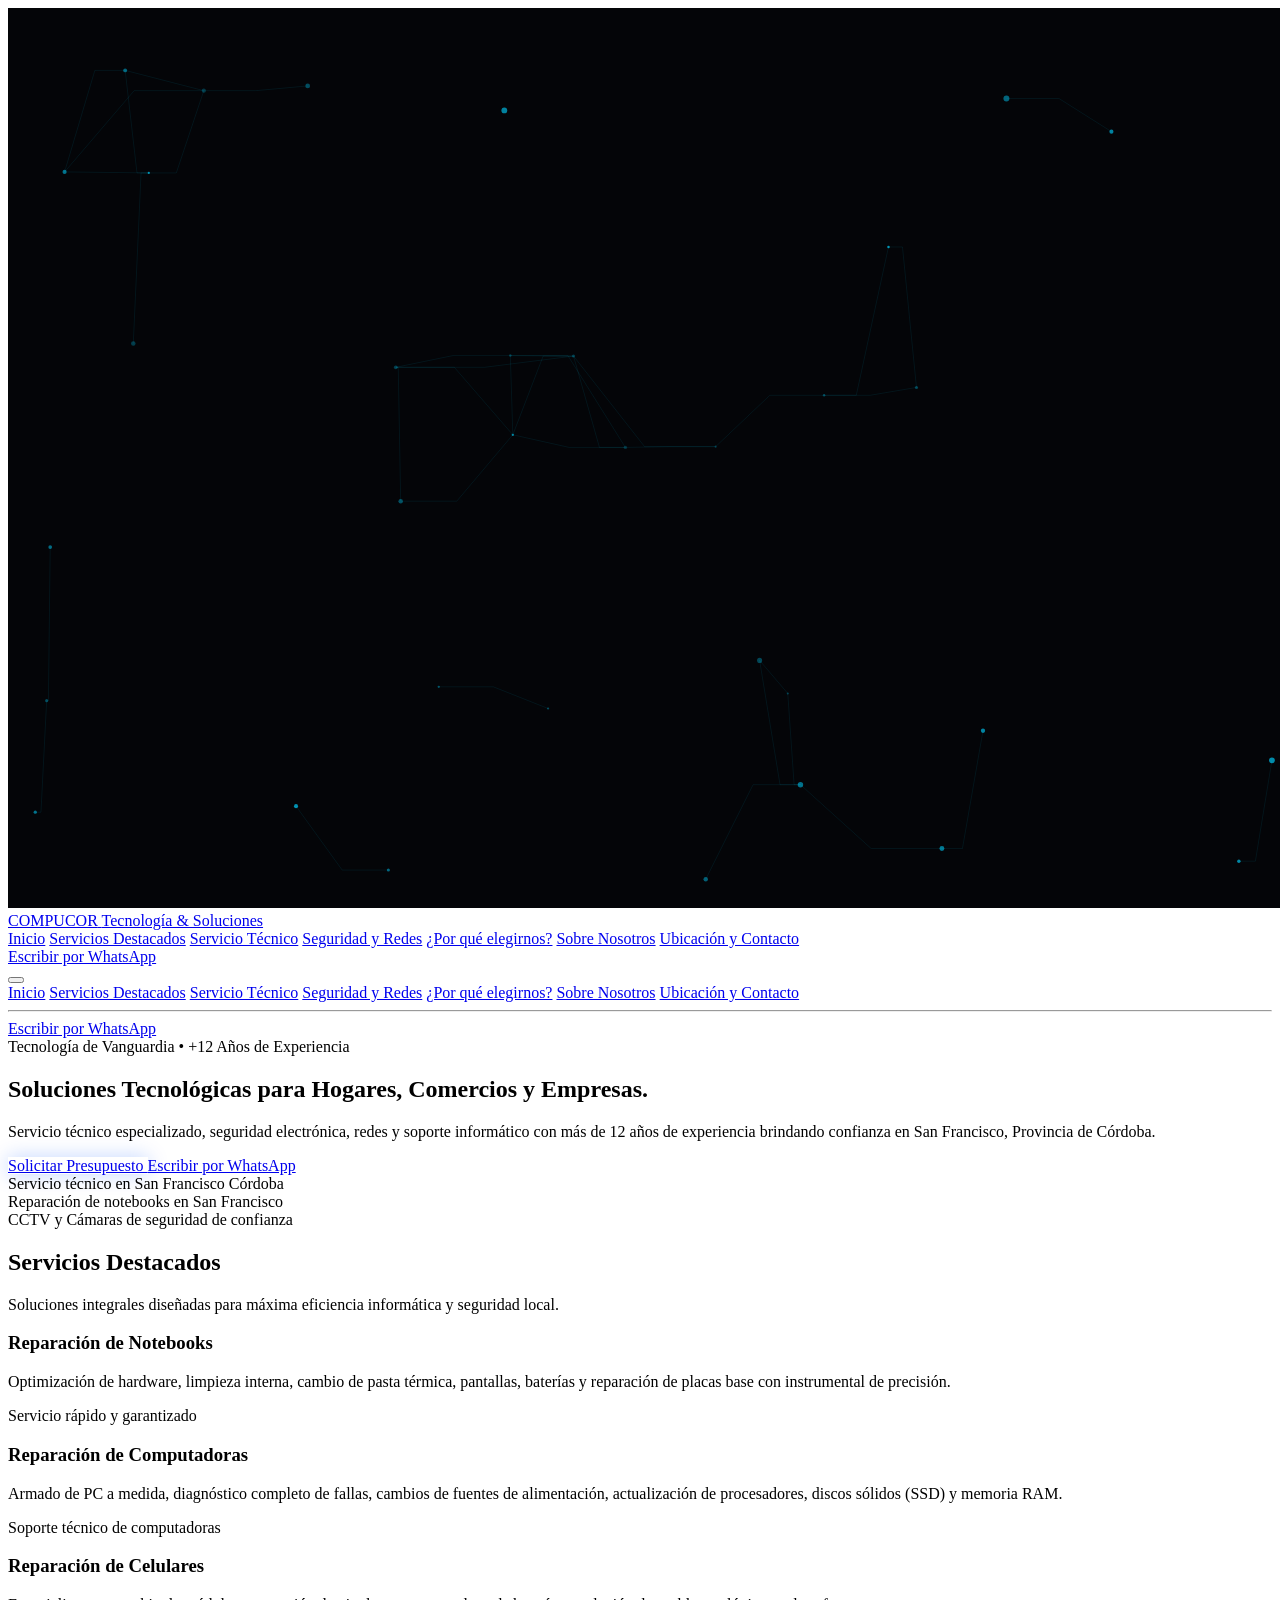
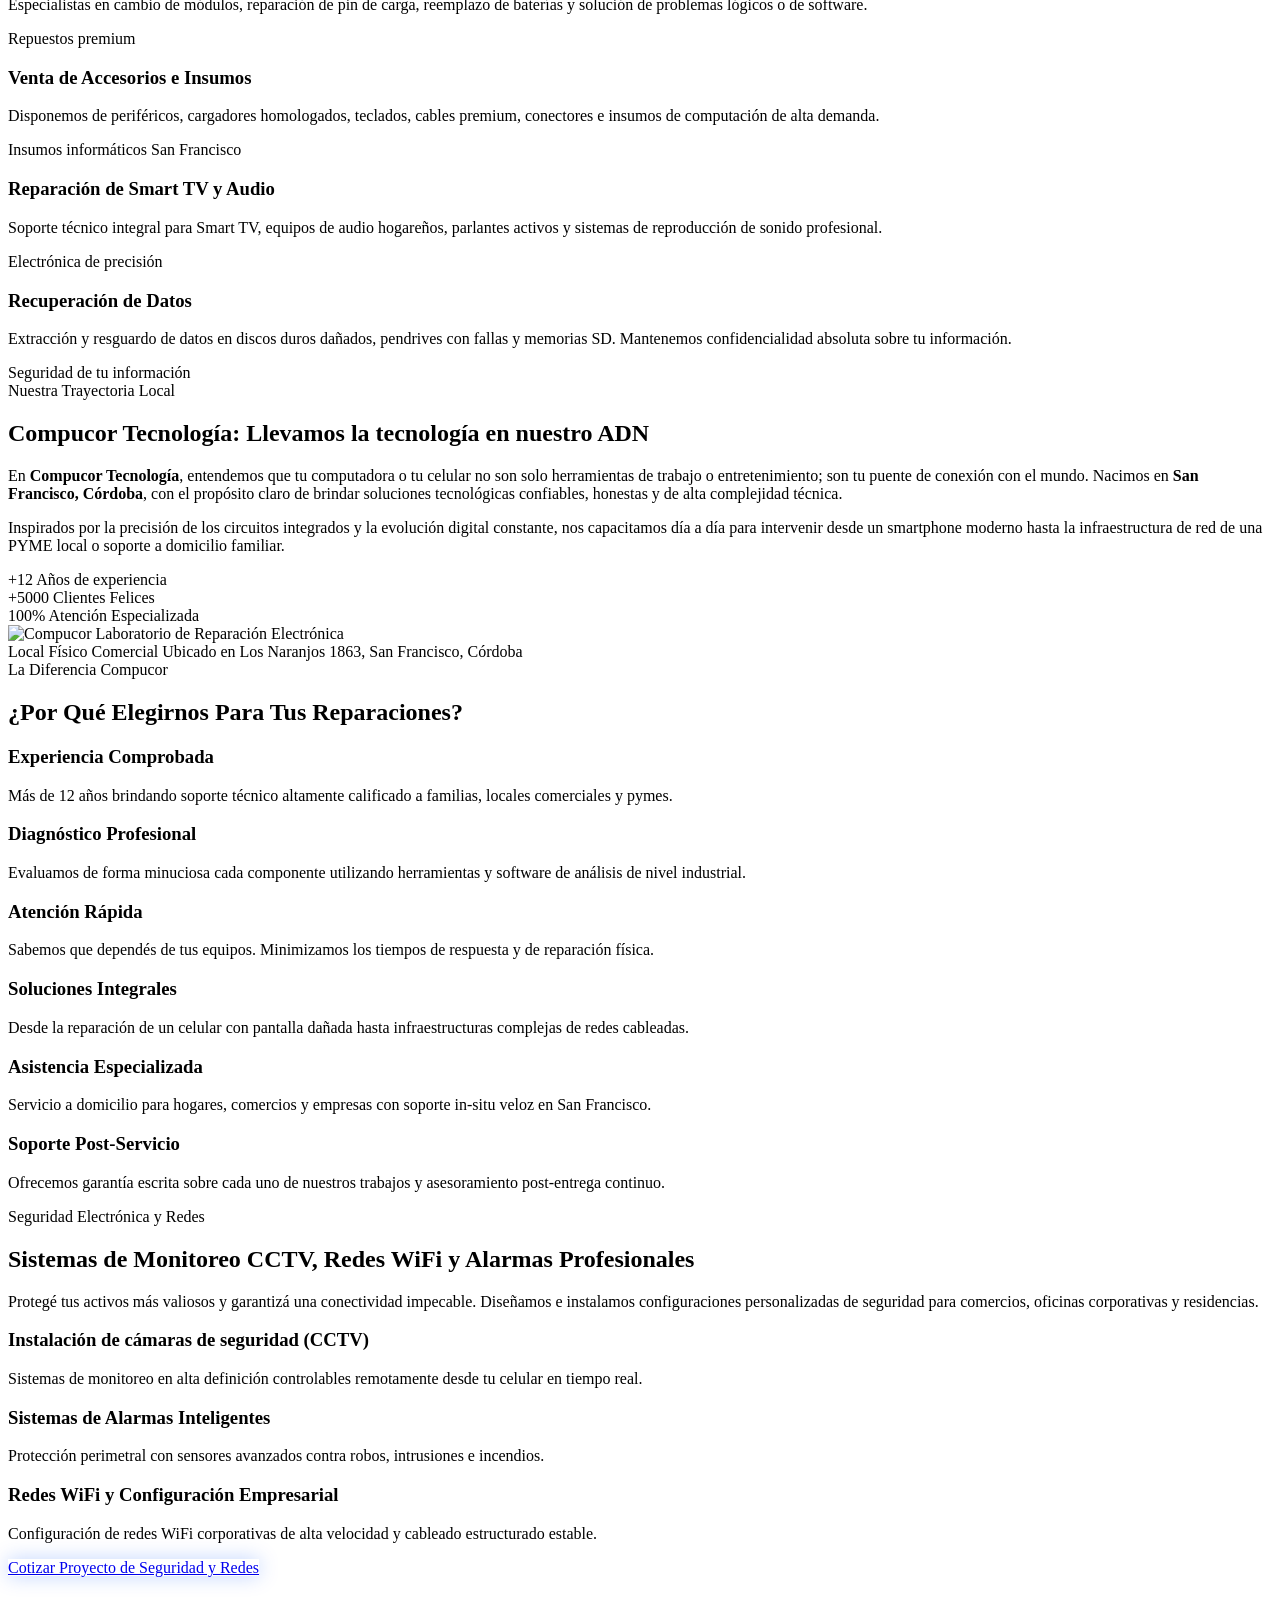
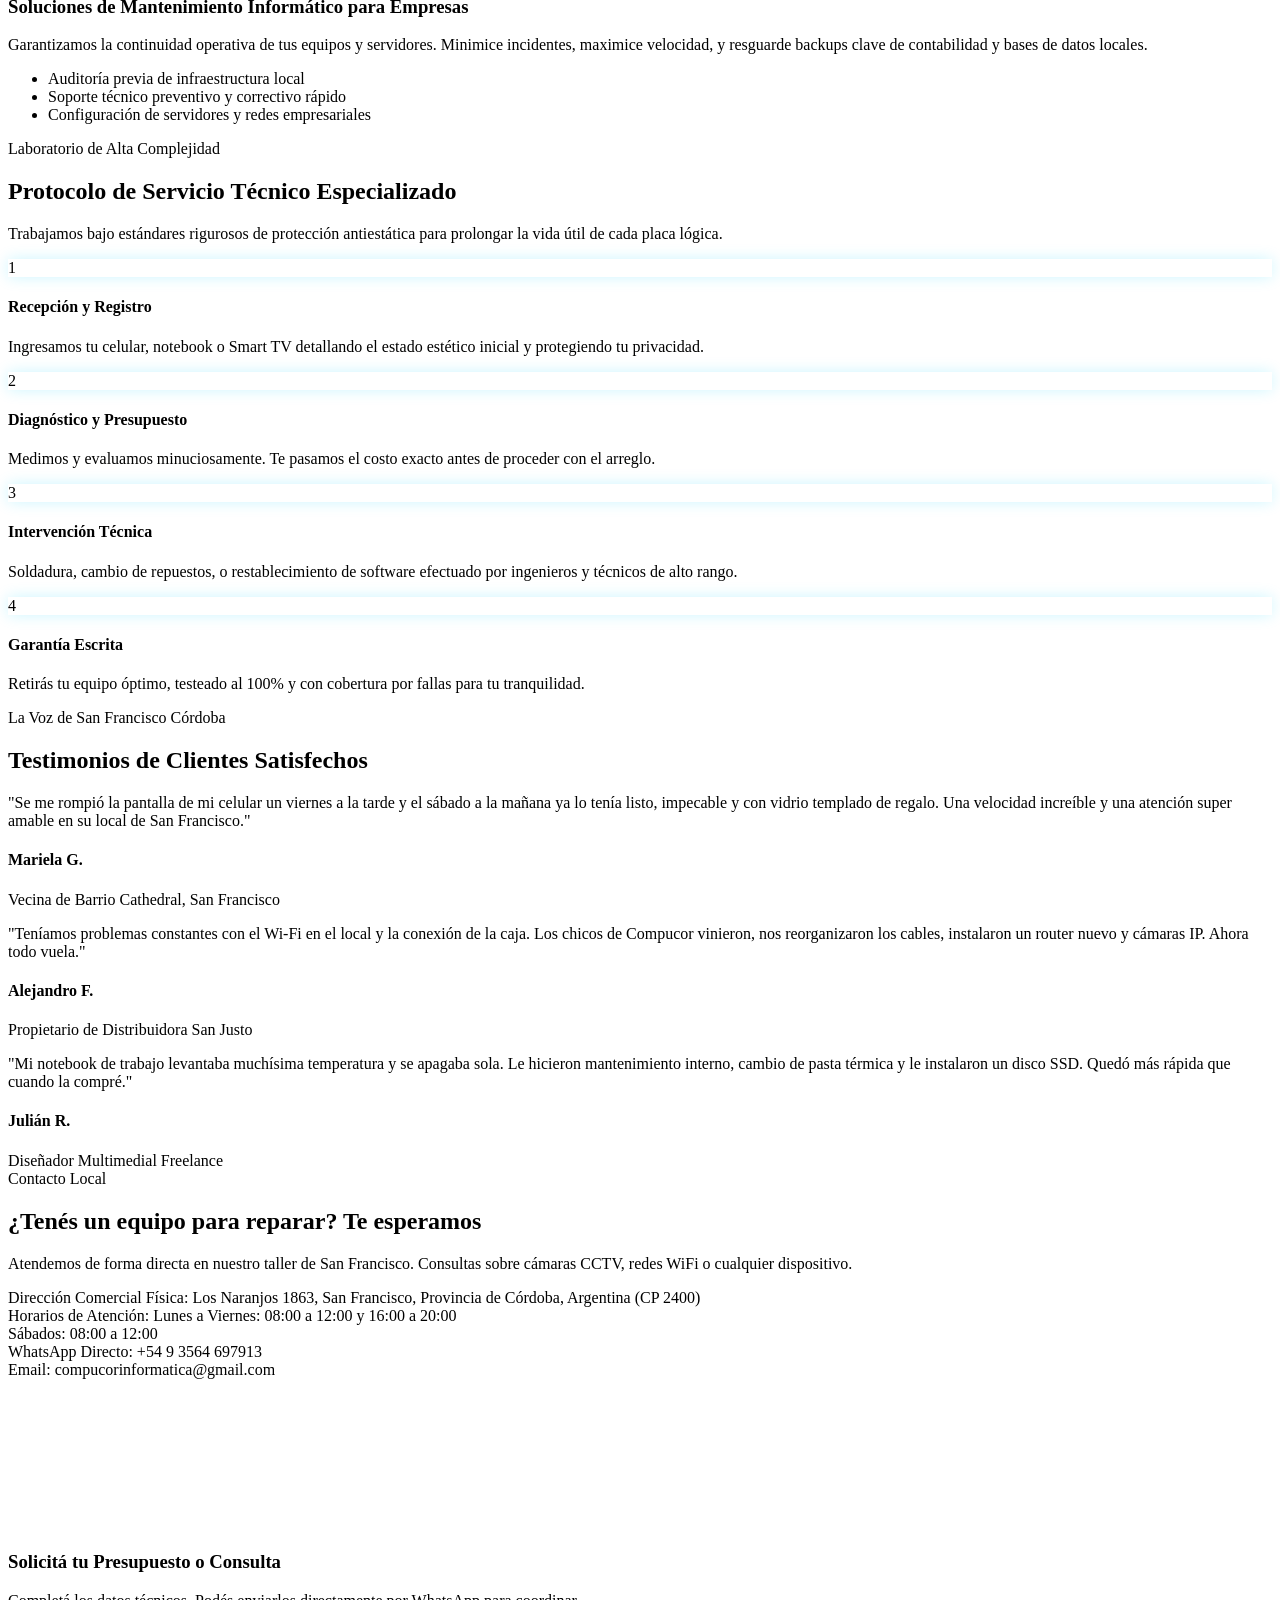
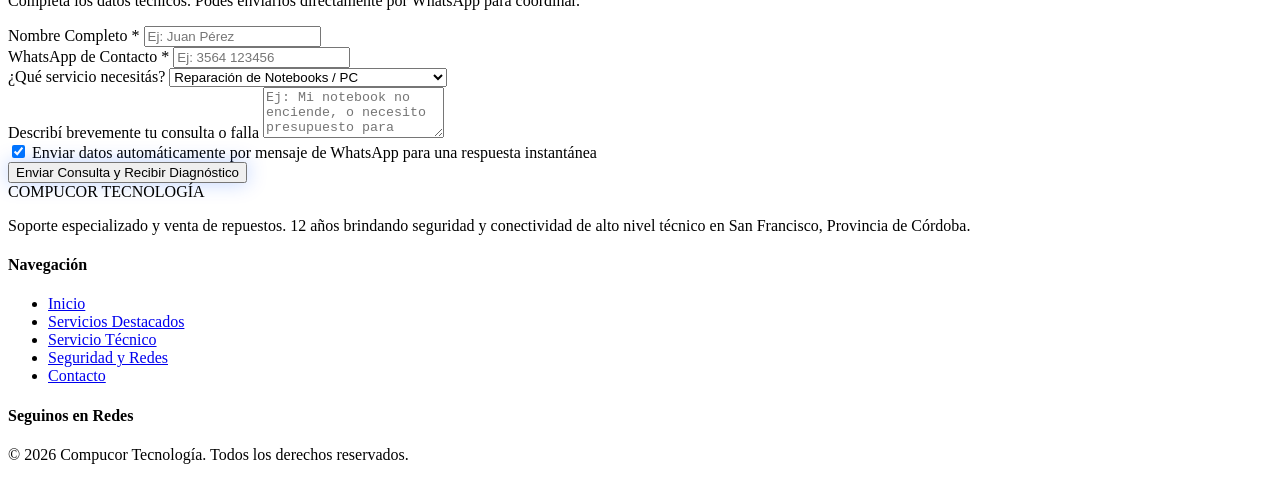
==== commit ff977ccc: "eliminar componentes de Flowith" ====
--- a/index.html
+++ b/index.html
@@ -791,27 +791,6 @@
     <!-- Scripts -->
     <script type="module" src="js/app.js"></script>
 
-<script async id="flowith-inject-image-placeholder">
-document.addEventListener('error', (e) => {
-  if (e.target.tagName === 'IMG') {
-    e.target.onerror = null;
-    e.target.src = 'https://r2.flowith.net/sandbox-placeholder.png';
-    e.target.style.objectFit = 'cover';
-    e.target.style.objectPosition = 'center';
-  }
-}, true);
-</script>
-
-<a id="flowith-inject-button" href="https://try.flowith.io/" target="_blank" class="fixed bottom-1.5 right-1.5 z-[9999] flex items-center rounded-full border-0 bg-gradient-to-r from-indigo-900/40 to-slate-900/30 px-2 py-1 text-xs font-normal text-white shadow-md ring-1 ring-white/15 backdrop-blur-md transition-all duration-300 ease-in-out hover:from-indigo-900/50 hover:to-slate-900/40 hover:ring-white/20 hover:shadow-lg">
-  <svg width="96" height="14" viewBox="0 0 96 14" fill="none" xmlns="http://www.w3.org/2000/svg">
-    <path d="M18.8887 12V2.84033H20.209L23.3828 10.5591H23.4209L26.5947 2.84033H27.915V12H26.8486V4.92236H26.8105L23.8843 12H22.9194L19.9932 4.92236H19.9551V12H18.8887ZM30.7403 12.127C29.4263 12.127 28.544 11.3335 28.544 10.1338V10.1211C28.544 8.99756 29.4199 8.29297 30.937 8.2041L32.8286 8.09619V7.54395C32.8286 6.73779 32.3018 6.24902 31.3814 6.24902C30.5308 6.24902 29.9976 6.65527 29.8706 7.24561L29.8579 7.30273H28.7915L28.7979 7.23291C28.8931 6.14746 29.8389 5.27148 31.3941 5.27148C32.9556 5.27148 33.9331 6.11572 33.9331 7.43604V12H32.8286V10.9272H32.8032C32.416 11.6509 31.6226 12.127 30.7403 12.127ZM29.6738 10.1338C29.6738 10.7686 30.1944 11.1685 30.9878 11.1685C32.0288 11.1685 32.8286 10.4512 32.8286 9.49268V8.95312L31.064 9.06104C30.1817 9.11182 29.6738 9.50537 29.6738 10.1211V10.1338ZM37.2979 12.127C35.6094 12.127 34.4922 10.7812 34.4922 8.69922V8.69287C34.4922 6.61084 35.6221 5.27148 37.2788 5.27148C38.212 5.27148 38.98 5.74121 39.3926 6.50293H39.418V2.84033H40.5225V12H39.418V10.8828H39.3926C38.98 11.6509 38.2437 12.127 37.2979 12.127ZM37.5137 11.1494C38.6309 11.1494 39.4244 10.1782 39.4244 8.69922V8.69287C39.4244 7.22021 38.6245 6.24902 37.5137 6.24902C36.3457 6.24902 35.6221 7.18848 35.6221 8.69287V8.69922C35.6221 10.2163 36.3457 11.1494 37.5137 11.1494ZM44.211 12.127C42.313 12.127 41.1705 10.8003 41.1705 8.72461V8.71826C41.1705 6.67432 42.3384 5.27148 44.1412 5.27148C45.9439 5.27148 47.0421 6.61084 47.0421 8.59131V8.99756H42.2877C42.313 10.356 43.0621 11.1494 44.2364 11.1494C45.0743 11.1494 45.6646 10.7305 45.855 10.1655L45.8741 10.1084H46.9595L46.9468 10.1719C46.731 11.2637 45.6519 12.127 44.211 12.127ZM44.1348 6.24902C43.1763 6.24902 42.4273 6.90283 42.3067 8.13428H45.9185C45.8106 6.85205 45.0997 6.24902 44.1348 6.24902ZM50.4073 4.28125C50.0265 4.28125 49.7154 3.97021 49.7154 3.58936C49.7154 3.20215 50.0265 2.89746 50.4073 2.89746C50.7945 2.89746 51.0992 3.20215 51.0992 3.58936C51.0992 3.97021 50.7945 4.28125 50.4073 4.28125ZM49.8551 12V5.39844H50.9596V12H49.8551ZM51.944 12V5.39844H53.0485V6.33789H53.0738C53.4293 5.72217 54.1022 5.27148 55.1051 5.27148C56.5524 5.27148 57.3903 6.21094 57.3903 7.71533V12H56.2858V7.91211C56.2858 6.83936 55.7843 6.24902 54.7687 6.24902C53.7277 6.24902 53.0485 6.9917 53.0485 8.11523V12H51.944Z" fill="white" fill-opacity="0.8" />
-    <path d="M60.7809 12V6.3125H59.8605V5.39844H60.7809V4.58594C60.7809 3.31641 61.3713 2.71338 62.59 2.71338C62.8376 2.71338 63.0978 2.73242 63.2629 2.75781V3.65283C63.1296 3.63379 62.9582 3.62744 62.7868 3.62744C62.1774 3.62744 61.8727 3.93848 61.8727 4.59229V5.39844H63.2311V6.3125H61.8854V12H60.7809ZM63.9108 12V2.84033H65.0153V12H63.9108ZM68.7229 12.127C66.8884 12.127 65.6633 10.8003 65.6633 8.69922V8.68652C65.6633 6.58545 66.8947 5.27148 68.7165 5.27148C70.5383 5.27148 71.7761 6.5791 71.7761 8.68652V8.69922C71.7761 10.8066 70.5446 12.127 68.7229 12.127ZM68.7292 11.1494C69.8908 11.1494 70.6462 10.248 70.6462 8.69922V8.68652C70.6462 7.1377 69.8845 6.24902 68.7165 6.24902C67.5676 6.24902 66.7932 7.14404 66.7932 8.68652V8.69922C66.7932 10.2544 67.5612 11.1494 68.7292 11.1494ZM73.6809 12L71.8337 5.39844H72.9319L74.2522 10.7686H74.2776L75.7693 5.39844H76.8357L78.3337 10.7686H78.3591L79.6794 5.39844H80.7712L78.9304 12H77.8069L76.3152 6.89014H76.2898L74.8044 12H73.6809ZM81.781 4.28125C81.4001 4.28125 81.0891 3.97021 81.0891 3.58936C81.0891 3.20215 81.4001 2.89746 81.781 2.89746C82.1682 2.89746 82.4729 3.20215 82.4729 3.58936C82.4729 3.97021 82.1682 4.28125 81.781 4.28125ZM81.2288 12V5.39844H82.3332V12H81.2288ZM85.4631 12.127C84.2507 12.127 83.6541 11.5811 83.6541 10.3179V6.3125H82.6892V5.39844H83.6541V3.61475H84.7966V5.39844H86.0535V6.3125H84.7966V10.3115C84.7966 11.0161 85.1077 11.2129 85.698 11.2129C85.8313 11.2129 85.9583 11.1938 86.0535 11.1875V12.0825C85.9138 12.1016 85.679 12.127 85.4631 12.127ZM86.7776 12V2.84033H87.8821V6.45215H87.9075C88.263 5.70947 88.9803 5.27148 89.9641 5.27148C91.367 5.27148 92.3255 6.35693 92.3255 7.95654V12H91.221V8.14697C91.221 6.95361 90.6116 6.24902 89.5833 6.24902C88.5613 6.24902 87.8821 7.02344 87.8821 8.14697V12H86.7776ZM93.8875 12.0889C93.4812 12.0889 93.1639 11.7715 93.1639 11.3652C93.1639 10.959 93.4812 10.6416 93.8875 10.6416C94.2937 10.6416 94.6111 10.959 94.6111 11.3652C94.6111 11.7715 94.2937 12.0889 93.8875 12.0889Z" fill="white" />
-    <path d="M7.12426 3C6.77782 3 6.49697 3.26955 6.49697 3.60205V11.3857C6.49697 11.7182 6.77782 11.9878 7.12426 11.9878H8.91653C9.26297 11.9878 9.54382 11.7182 9.54382 11.3857V3.60205C9.54382 3.26955 9.26297 3 8.91653 3H7.12426Z" fill="white" />
-    <path d="M3.74415 3.043C3.57388 3.043 3.41953 3.10826 3.30694 3.21407C3.30617 3.2148 3.30489 3.21403 3.30524 3.21306C3.30562 3.21201 3.30416 3.21127 3.30346 3.21215L3.28484 3.23591C3.2565 3.26538 3.23122 3.29759 3.20948 3.33207C3.15003 3.40791 3.09789 3.48875 3.05367 3.57359L0.218409 9.01437L0.0577721 9.3602C0.0548834 9.36615 0.0520942 9.37215 0.0494065 9.37821L0.0319981 9.41568C0.0317521 9.41621 0.0323642 9.41673 0.0328835 9.41643C0.0333803 9.41615 0.033979 9.41661 0.0337906 9.41714C0.0118903 9.47806 1.09108e-07 9.54343 1.09108e-07 9.61147L0 11.4029C0 11.7327 0.279386 12 0.624026 12H2.4961C2.84074 12 3.12013 11.7327 3.12013 11.4029L3.12014 8.41716C3.12016 7.09803 4.23769 6.02867 5.61623 6.02867C5.96087 6.02867 6.24026 5.76132 6.24026 5.43154V3.64014C6.24026 3.31035 5.96087 3.043 5.61623 3.043H3.74415Z" fill="white" />
-    <path d="M9.87987 10.5072C9.87987 9.6827 10.5783 9.01433 11.4399 9.01433C12.3015 9.01433 13 9.6827 13 10.5072C13 11.3316 12.3015 12 11.4399 12C10.5783 12 9.87987 11.3316 9.87987 10.5072Z" fill="white" />
-  </svg>
-</a>
-
 <script defer src="https://static.cloudflareinsights.com/beacon.min.js/v833ccba57c9e4d2798f2e76cebdd09a11778172276447" integrity="sha512-57MDmcccJXYtNnH+ZiBwzC4jb2rvgVCEokYN+L/nLlmO8rfYT/gIpW2A569iJ/3b+0UEasghjuZH/ma3wIs/EQ==" data-cf-beacon='{"version":"2024.11.0","token":"1fc2606a19724fc9b301fa667542318a","r":1,"server_timing":{"name":{"cfCacheStatus":true,"cfEdge":true,"cfExtPri":true,"cfL4":true,"cfOrigin":true,"cfSpeedBrain":true},"location_startswith":null}}' crossorigin="anonymous"></script>
 </body>
 </html>
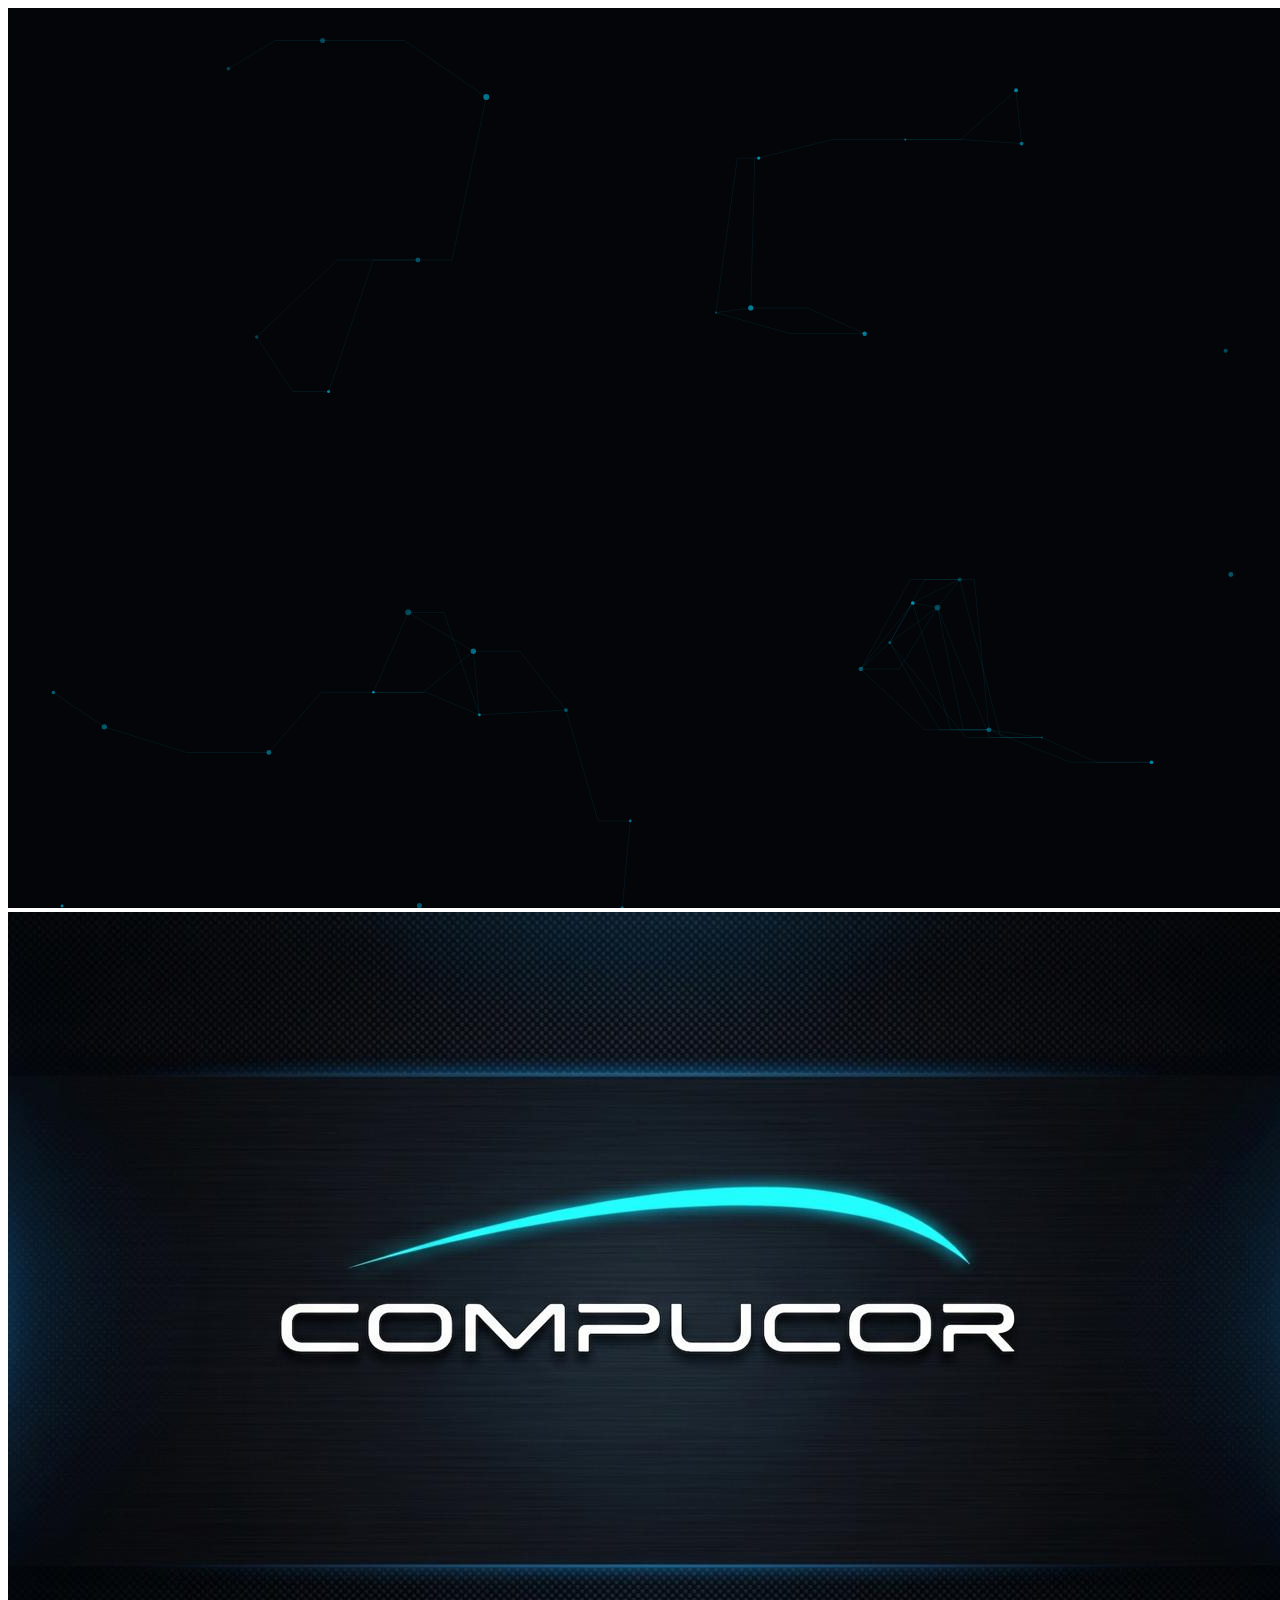
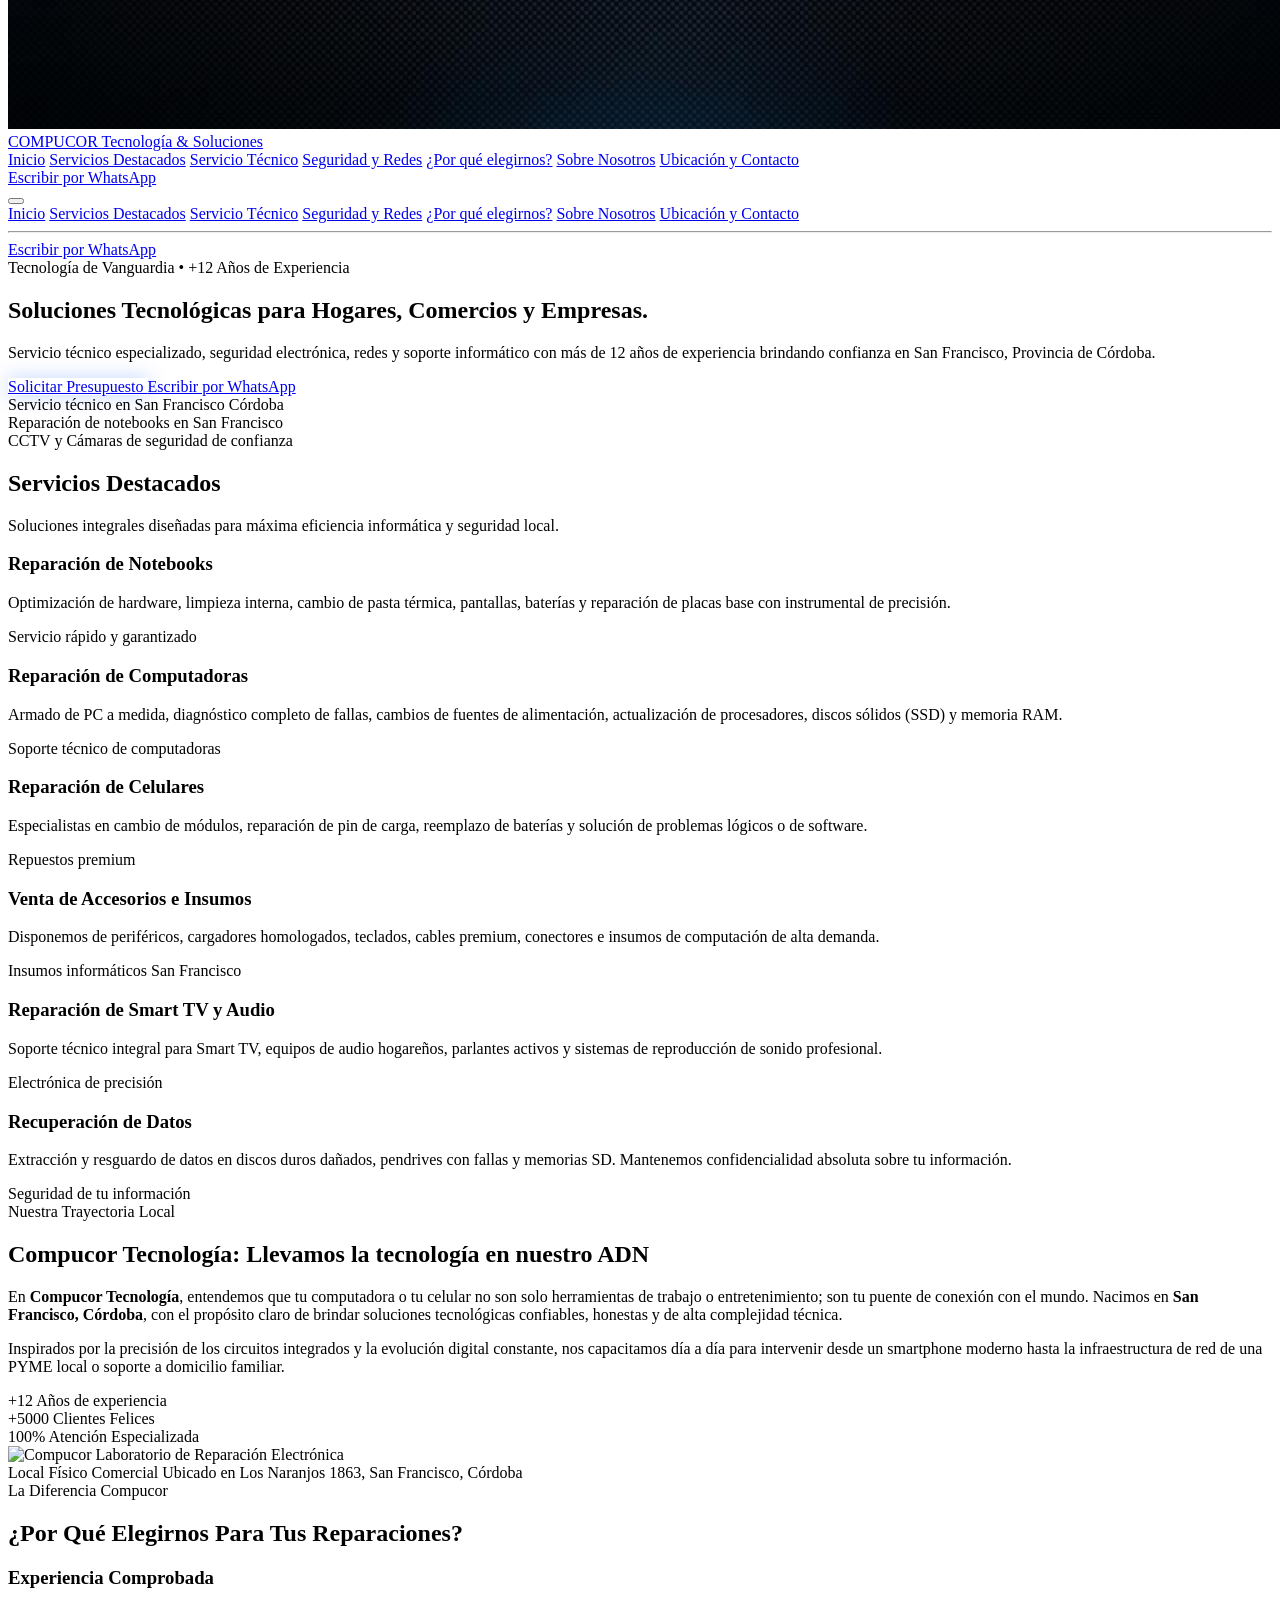
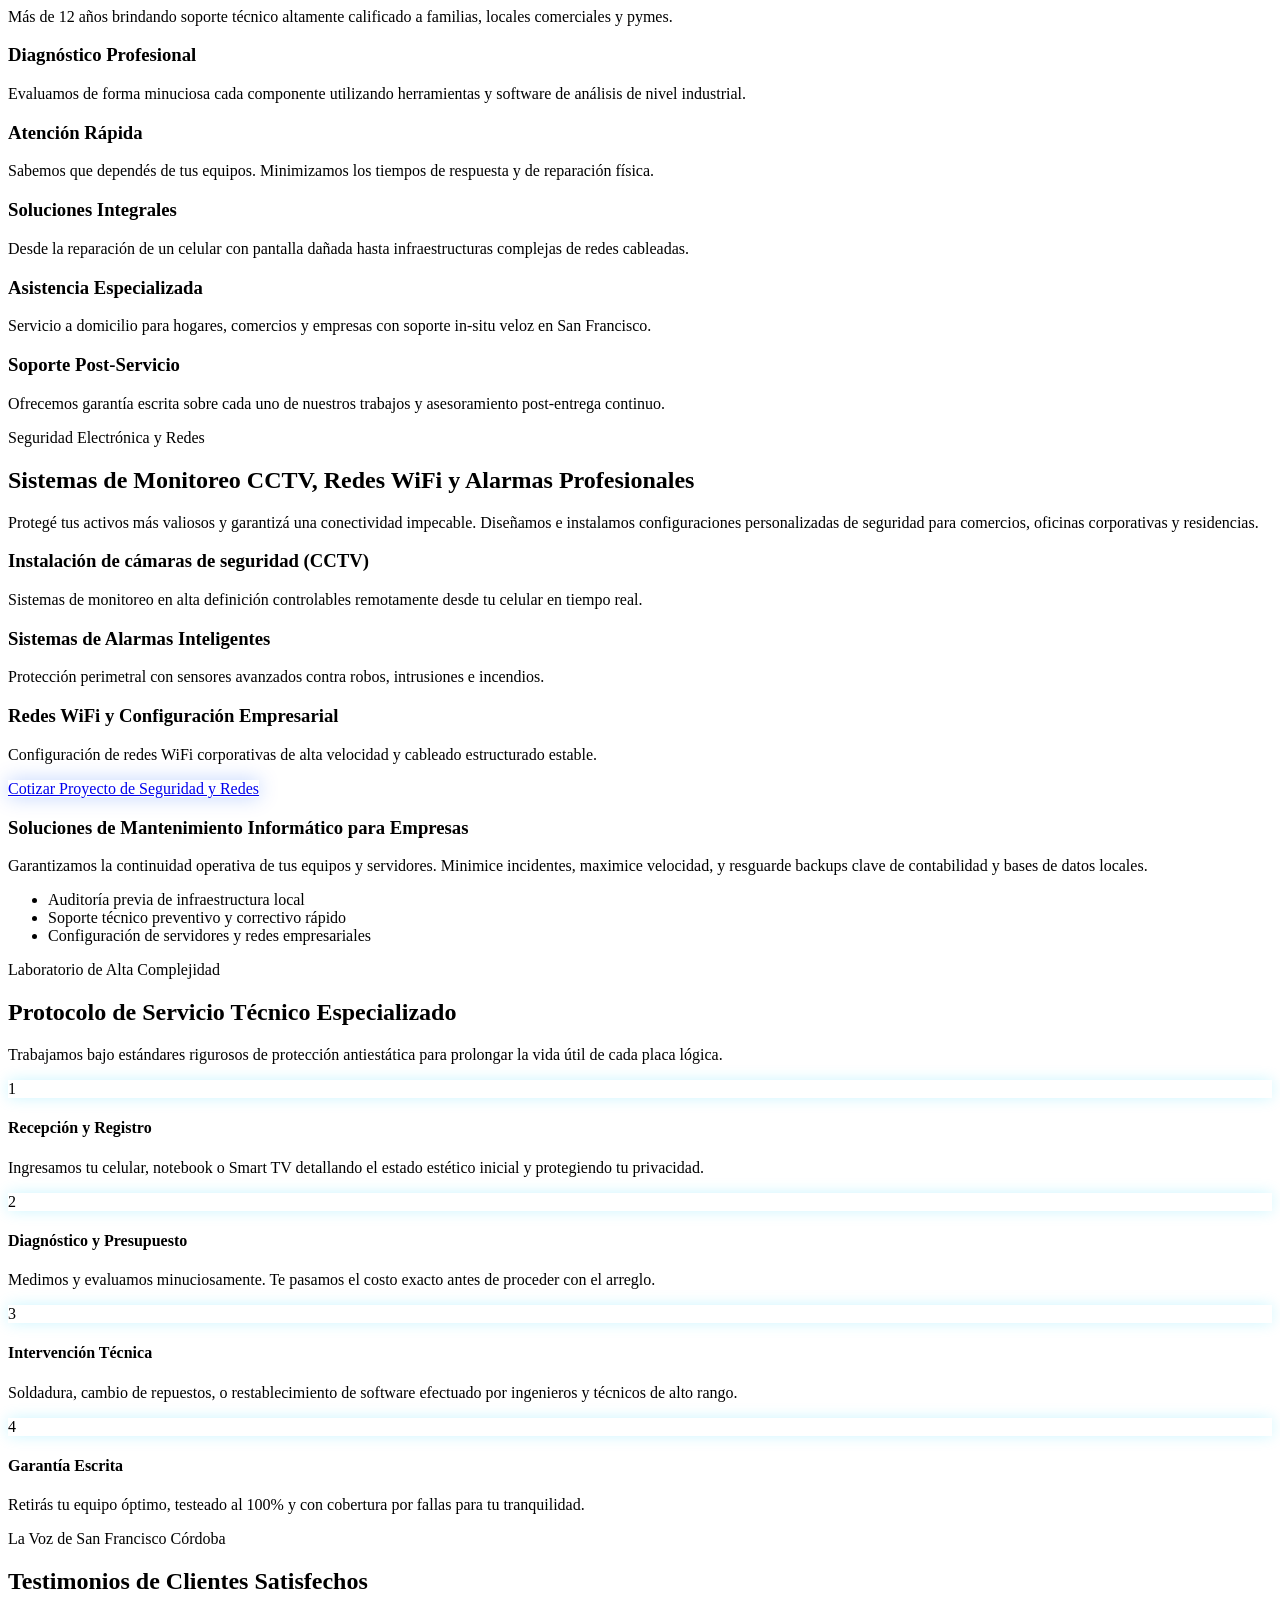
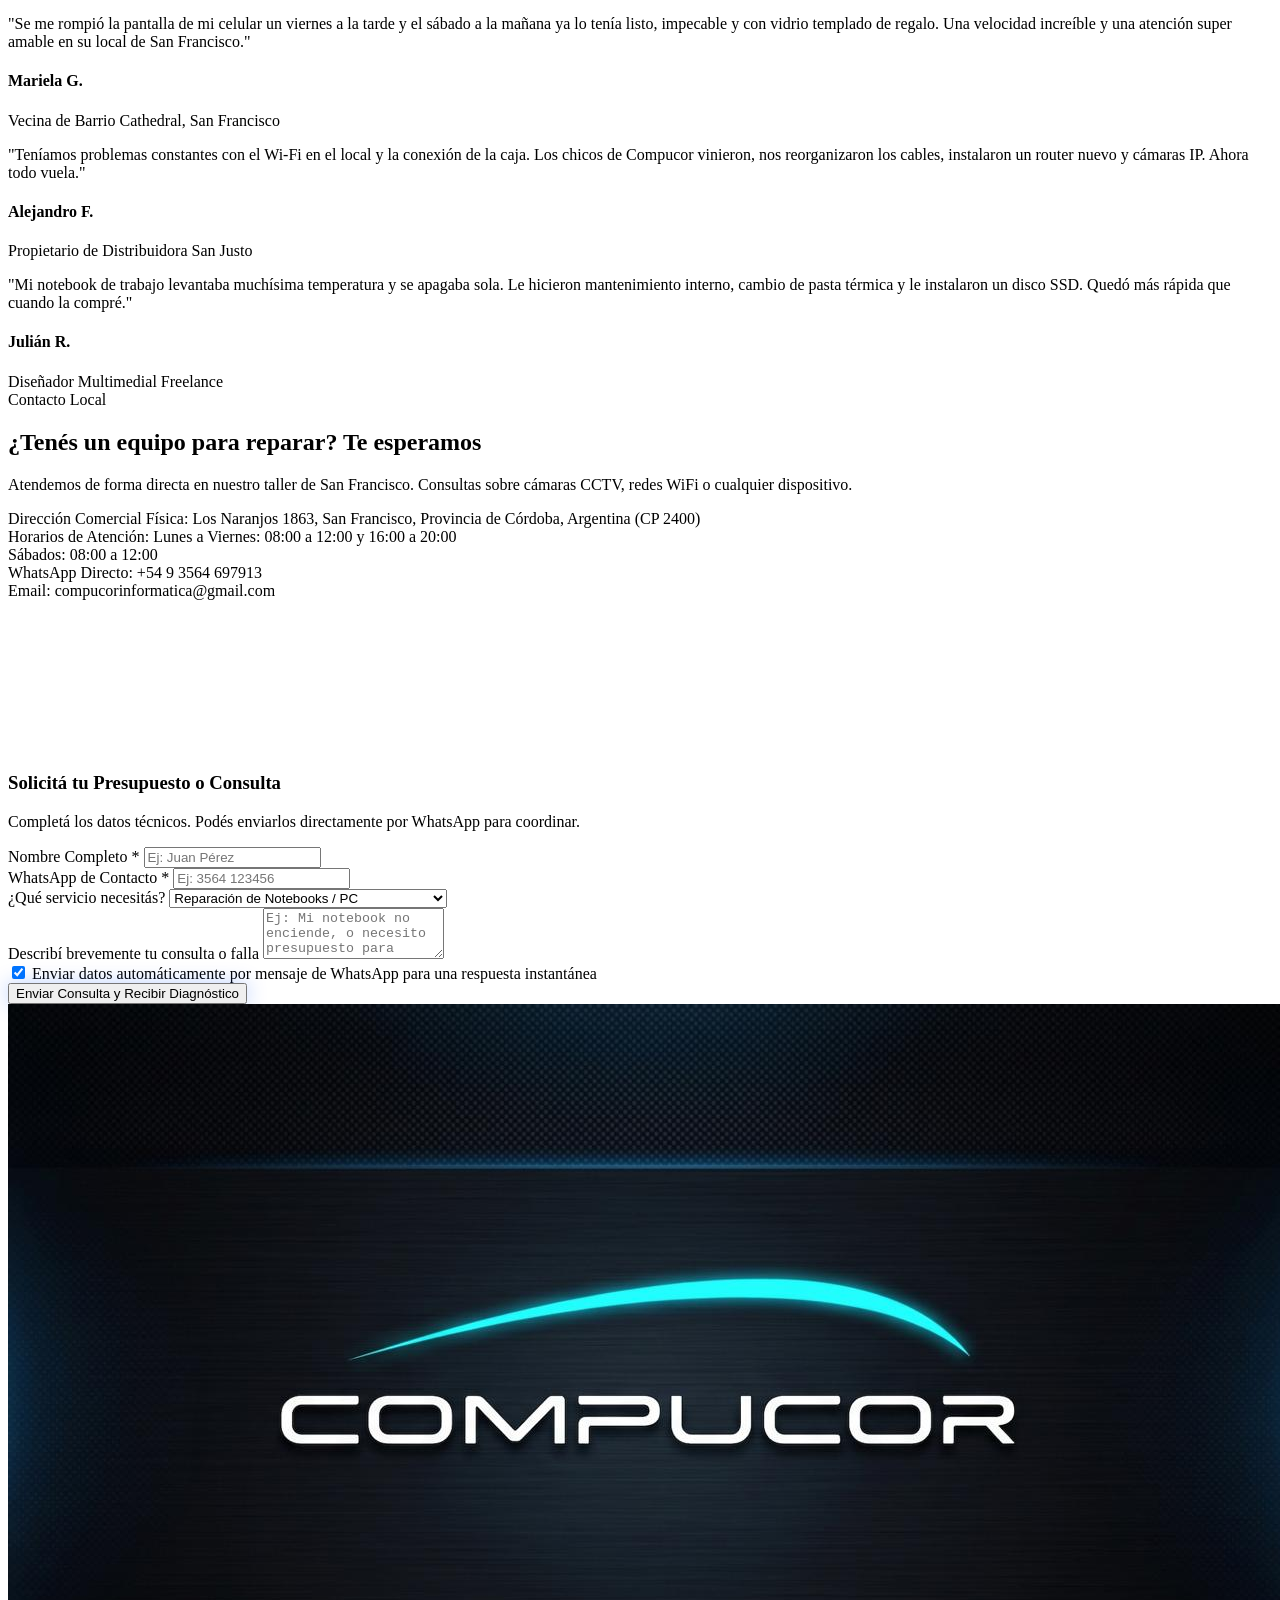
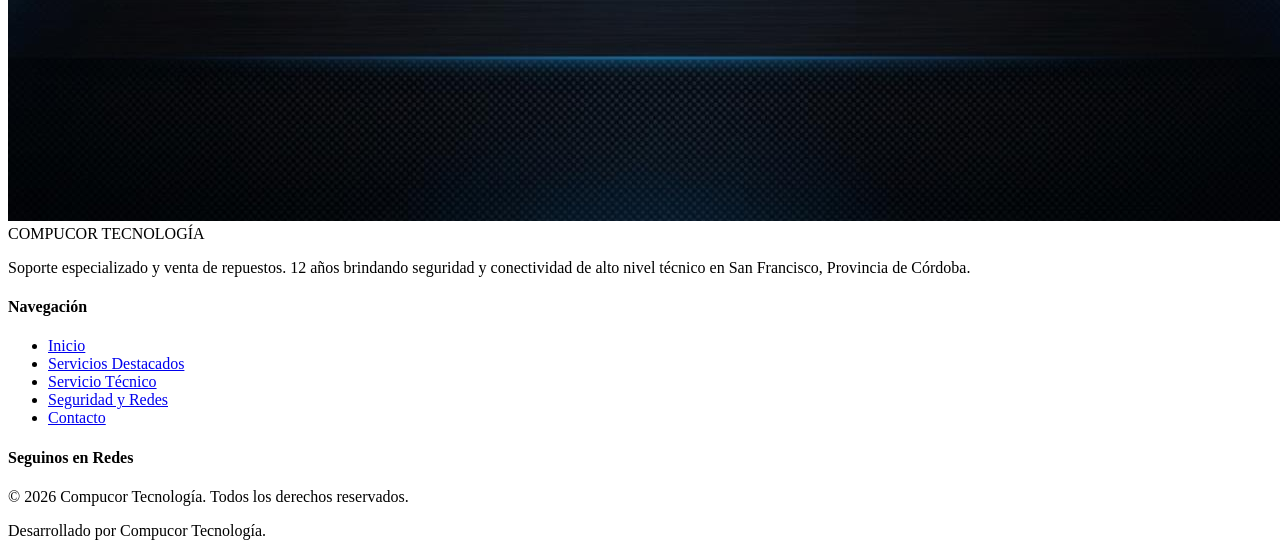
==== commit 1c39ffa3: "Personalizacion visual y eliminacion de dependencias Flowith" ====
--- a/index.html
+++ b/index.html
@@ -1,5 +1,6 @@
 <!DOCTYPE html>
 <html lang="es" class="scroll-smooth">
+<link rel="icon" type="image/png" href="assets/img/favicon.png">
 <head>
     <meta charset="UTF-8">
     <meta name="viewport" content="width=device-width, initial-scale=1.0">
@@ -94,14 +95,19 @@
     <header class="fixed top-0 w-full z-50 transition-all duration-300 backdrop-blur-md border-b border-[#0052ff]/20 bg-[#040508]/90" id="main-header">
         <div class="max-w-7xl mx-auto px-4 sm:px-6 lg:px-8 h-20 flex items-center justify-between">
             <a href="#inicio" class="flex items-center gap-3 group">
-                <div class="relative w-11 h-11 flex items-center justify-center rounded-lg bg-gradient-to-tr from-[#0052ff] to-[#00d2ff] p-0.5 shadow-neon-sm">
-                    <div class="w-full h-full bg-[#040508] rounded-lg flex items-center justify-center">
-                        <i data-lucide="cpu" class="w-6 h-6 text-[#00d2ff] group-hover:rotate-45 transition-transform duration-500"></i>
-                    </div>
-                </div>
+                <img
+                    src="assets/img/Logo.png"
+                    alt="Compucor"
+                    class="h-14 w-auto"
+                >
                 <div>
-                    <span class="text-xl font-bold tracking-wider text-white">COMPUCOR</span>
-                    <span class="block text-[9px] text-[#00d2ff] tracking-widest uppercase font-mono">Tecnología &amp; Soluciones</span>
+                    <span class="text-sm font-bold tracking-wider text-white">
+                        COMPUCOR
+                    </span>
+            
+                    <span class="block text-[8px] text-[#00d2ff] tracking-[0.2em] uppercase font-mono">
+                        Tecnología & Soluciones
+                    </span>
                 </div>
             </a>
 
@@ -117,7 +123,7 @@
             </nav>
 
             <!-- Actions -->
-            <div class="hidden lg:flex items-center gap-4">
+            <div class="hidden lg:flex items-center gap-3">
                 <a href="https://wa.me/5493564697913?text=Hola%20Compucor%20Tecnología,%20necesito%20realizar%20una%20consulta%20o%20presupuesto." 
                    target="_blank" 
                    rel="noopener" 
@@ -351,7 +357,7 @@
                 <div class="relative">
                     <div class="absolute -inset-2 rounded-2xl bg-gradient-to-tr from-[#0052ff] to-[#00d2ff] opacity-25 blur-xl"></div>
                     <div class="relative bg-[#0b0e14] border border-[#00d2ff]/20 rounded-2xl p-4 shadow-2xl">
-                        <img src="https://r2-bucket.flowith.net/f/d9f8d97535061dbf/IMG_20260114_112536_193.webp" alt="Compucor Laboratorio de Reparación Electrónica" class="rounded-xl w-full object-cover aspect-[4/3] grayscale-[20%] hover:grayscale-0 transition-all duration-700">
+                        <img src="assets/img/fachada-1.jpg" alt="Compucor Laboratorio de Reparación Electrónica" class="rounded-xl w-full object-cover aspect-[4/3] grayscale-[20%] hover:grayscale-0 transition-all duration-700">
                         <div class="absolute bottom-8 left-8 right-8 bg-[#040508]/90 border border-slate-800/80 p-4 rounded-xl backdrop-blur-sm">
                             <span class="text-xs font-mono text-[#00d2ff] uppercase tracking-wider block">Local Físico Comercial</span>
                             <span class="text-sm text-white font-semibold">Ubicado en Los Naranjos 1863, San Francisco, Córdoba</span>
@@ -747,11 +753,11 @@
             <div class="grid grid-cols-1 md:grid-cols-4 gap-12">
                 <div class="md:col-span-2">
                     <div class="flex items-center gap-3 mb-6">
-                        <div class="w-9 h-9 flex items-center justify-center rounded-lg bg-gradient-to-tr from-[#0052ff] to-[#00d2ff] p-0.5">
-                            <div class="w-full h-full bg-[#040508] rounded-lg flex items-center justify-center">
-                                <i data-lucide="cpu" class="w-5 h-5 text-[#00d2ff]"></i>
-                            </div>
-                        </div>
+                        <img
+    src="assets/img/Logo.png"
+    alt="Compucor Tecnología"
+    class="h-10 w-auto"
+/>
                         <span class="text-lg font-bold tracking-wider text-white">COMPUCOR TECNOLOGÍA</span>
                     </div>
                     <p class="text-sm text-[#94A3B8] leading-relaxed max-w-sm">
@@ -780,9 +786,10 @@
                             <i data-lucide="instagram" class="w-5 h-5"></i>
                         </a>
                     </div>
-                    <p class="text-xs text-[#94A3B8] mt-6">
-                        © 2026 Compucor Tecnología. Todos los derechos reservados.
-                    </p>
+                    <div class="text-xs text-[#94A3B8] mt-6 space-y-1">
+                        <p>© 2026 Compucor Tecnología. Todos los derechos reservados.</p>
+                        <p>Desarrollado por Compucor Tecnología.</p>
+                    </div>
                 </div>
             </div>
         </div>
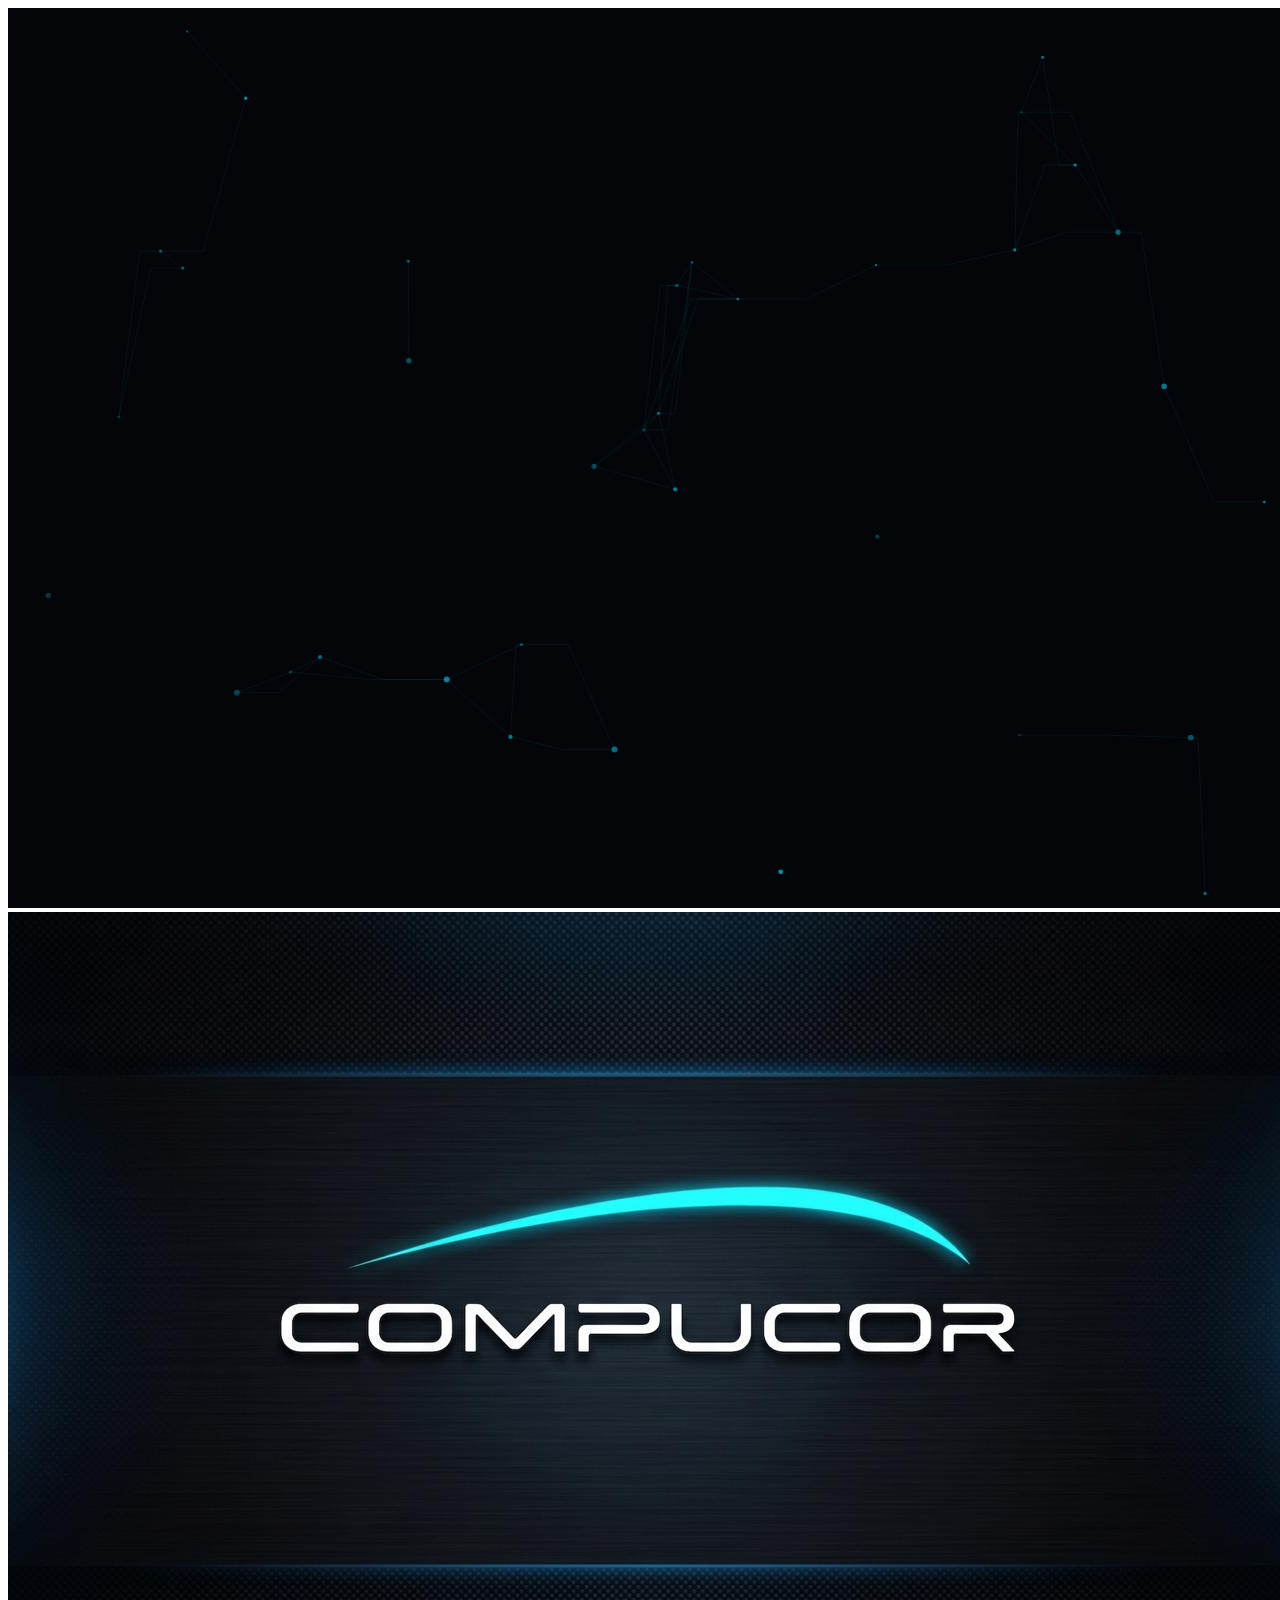
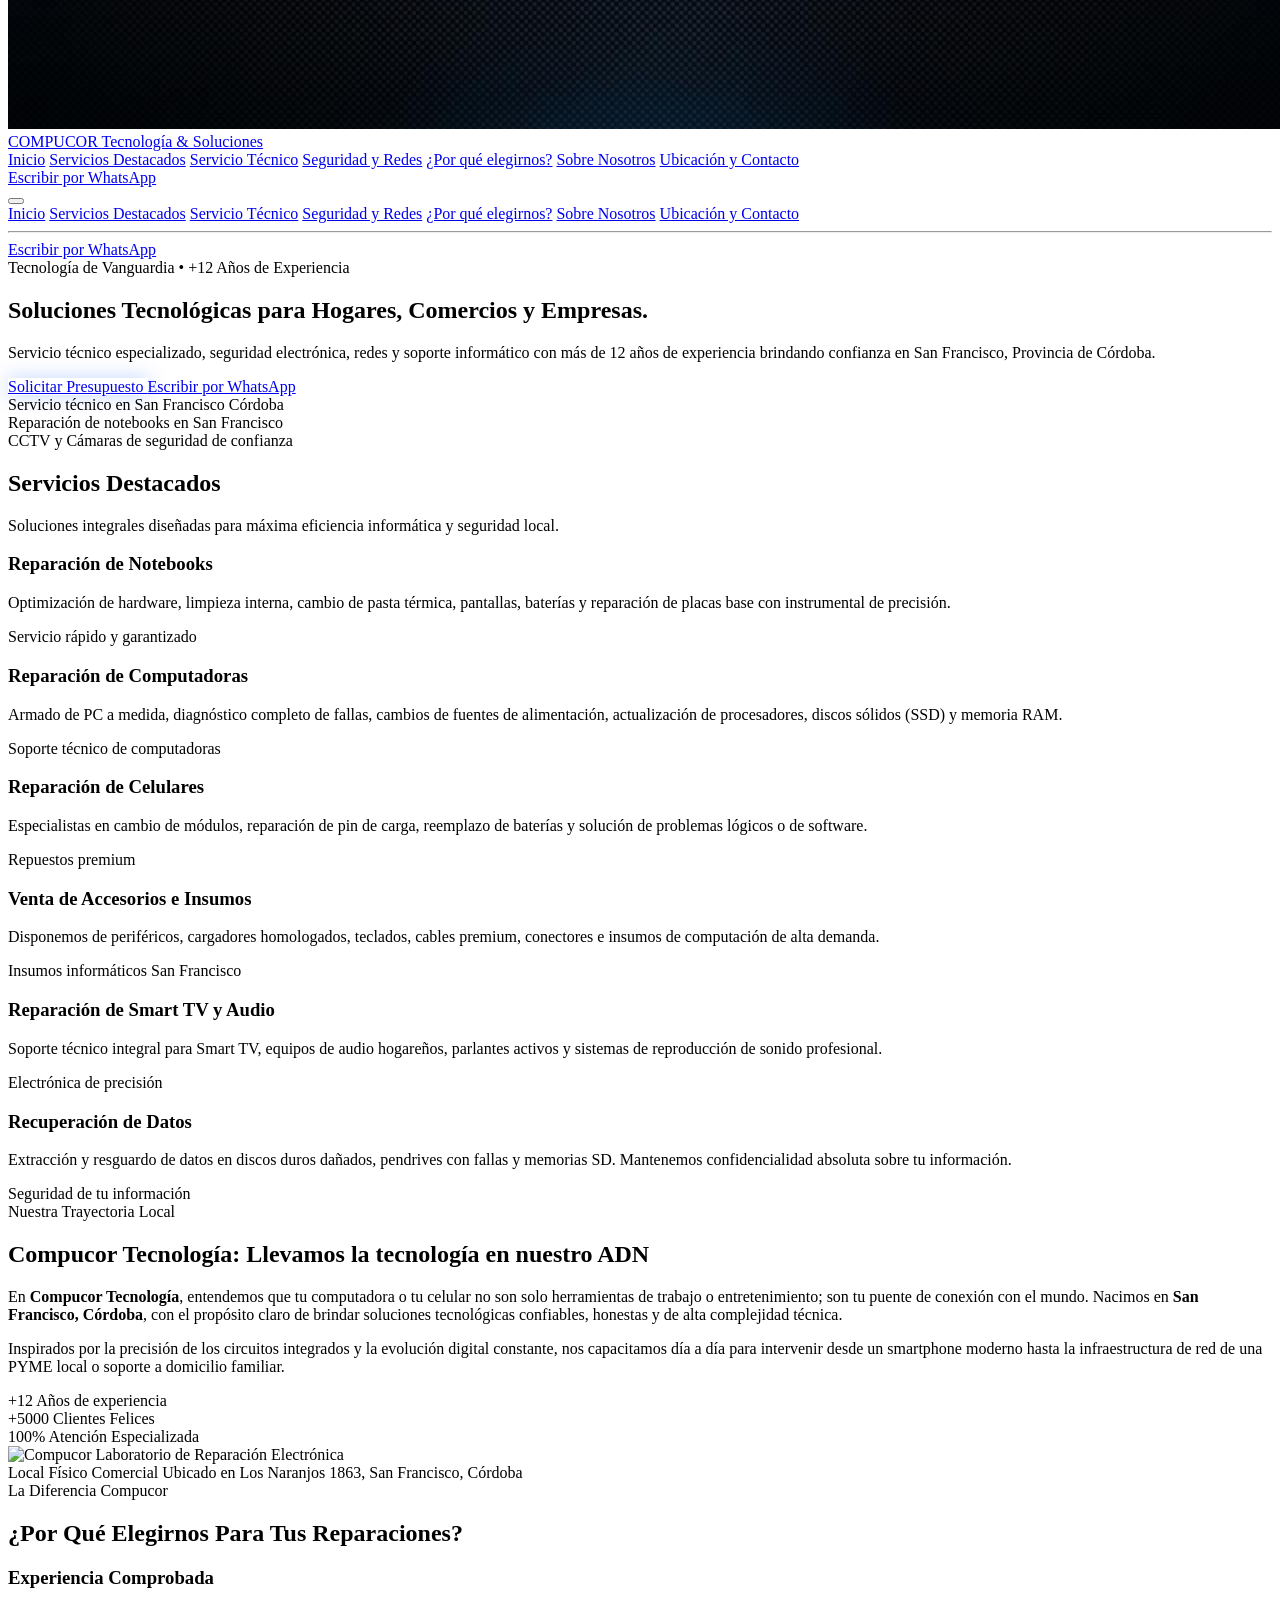
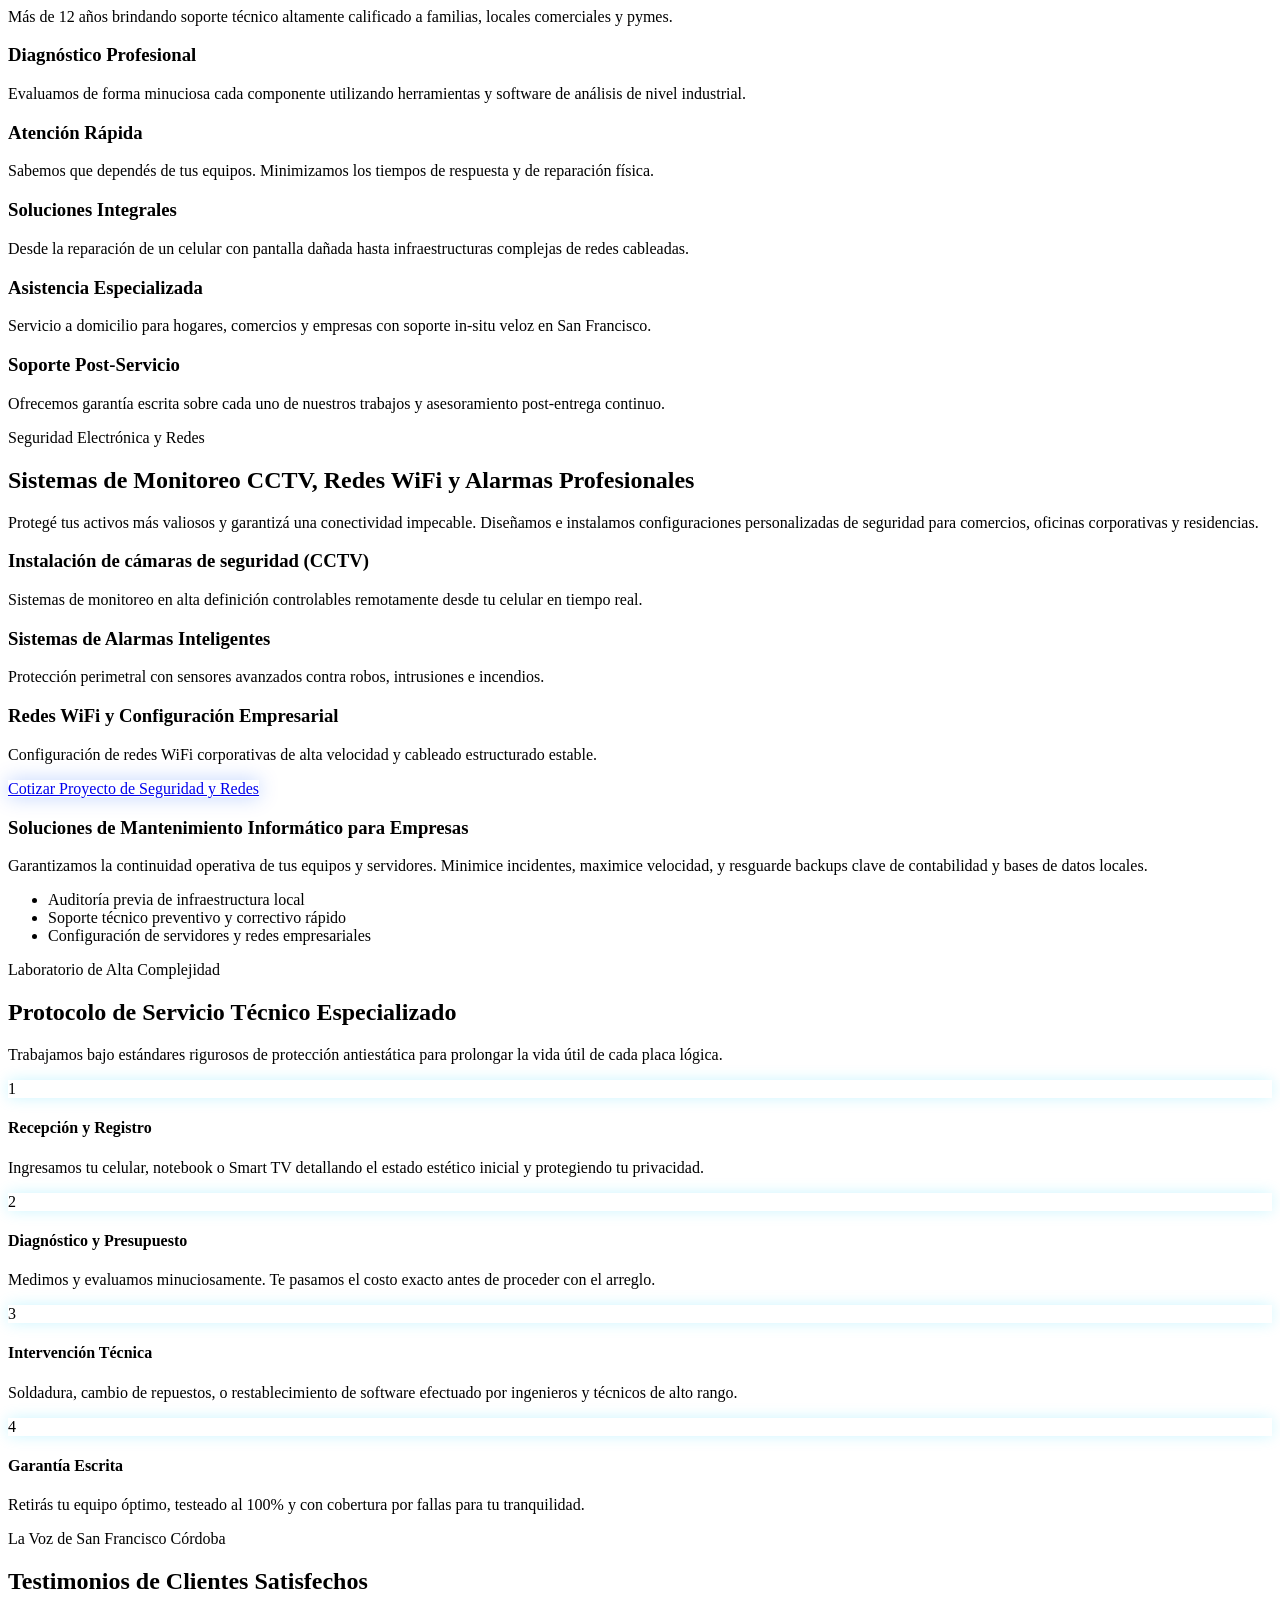
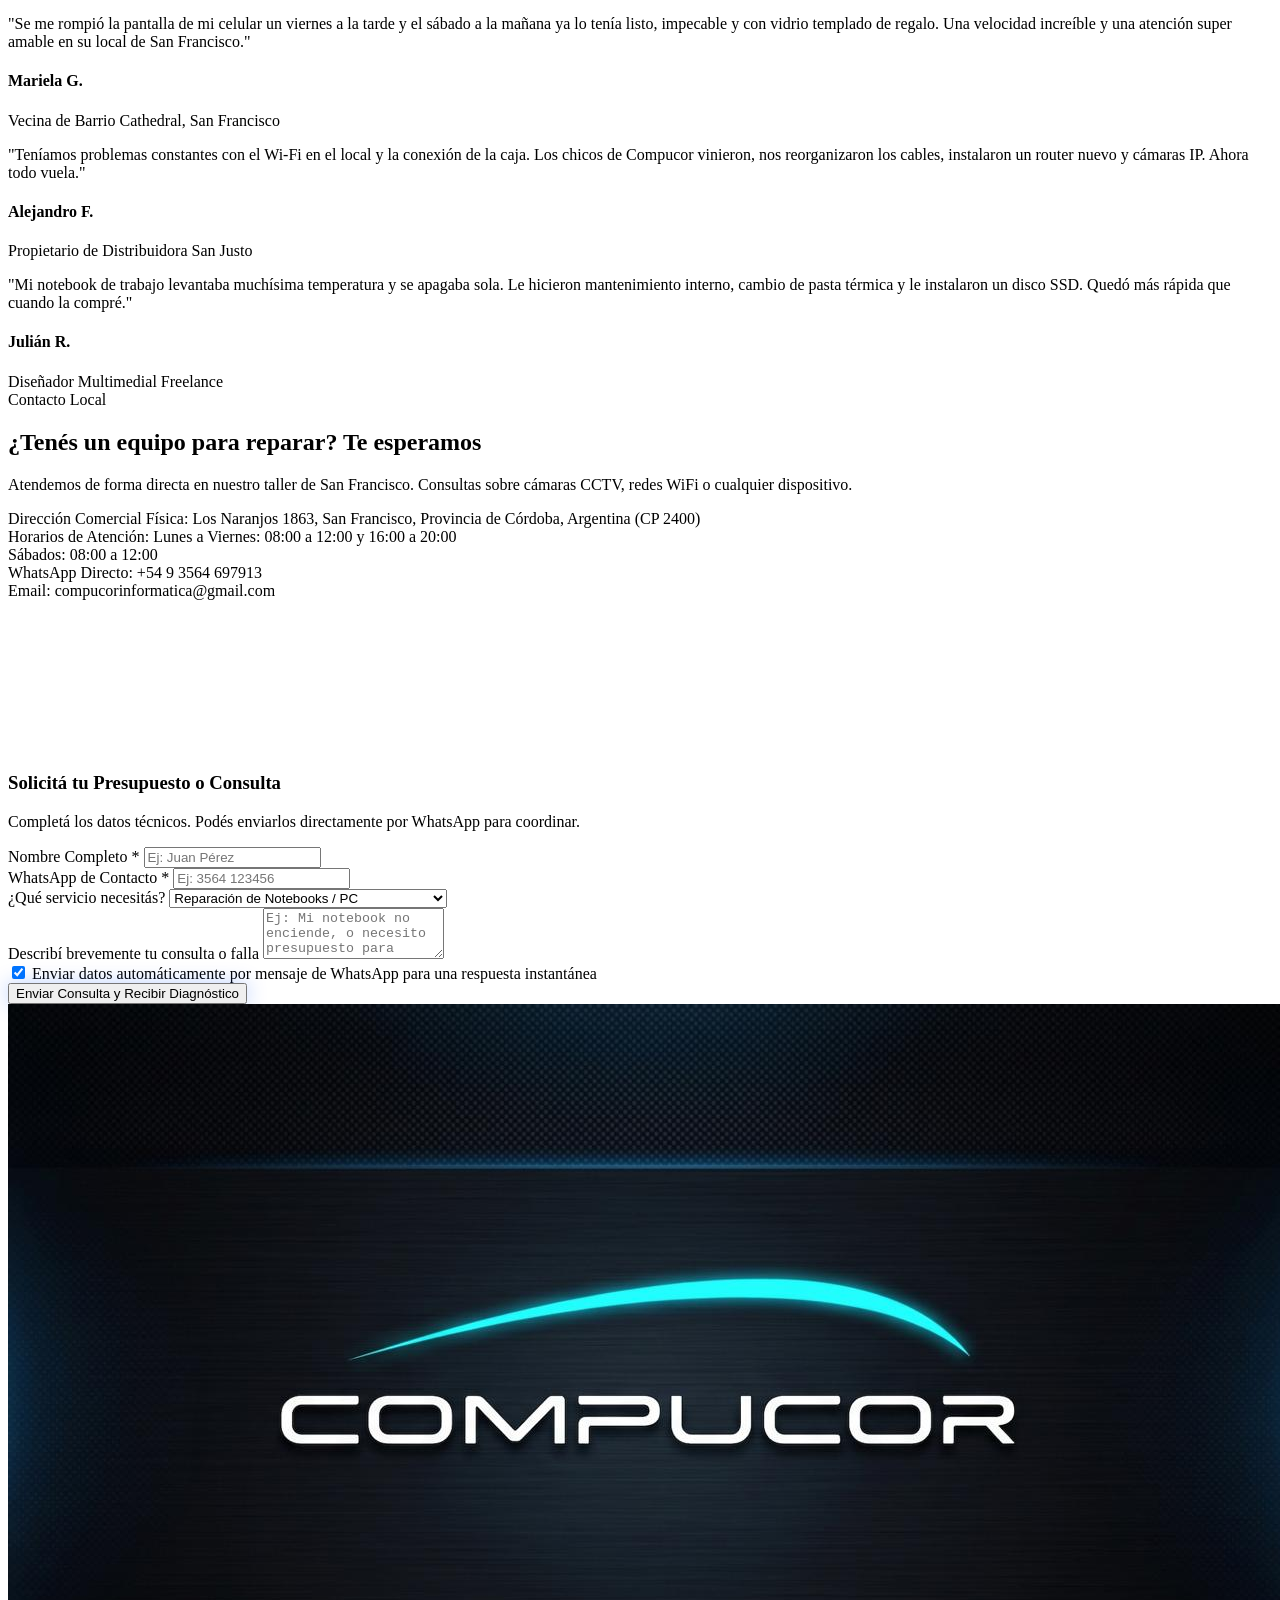
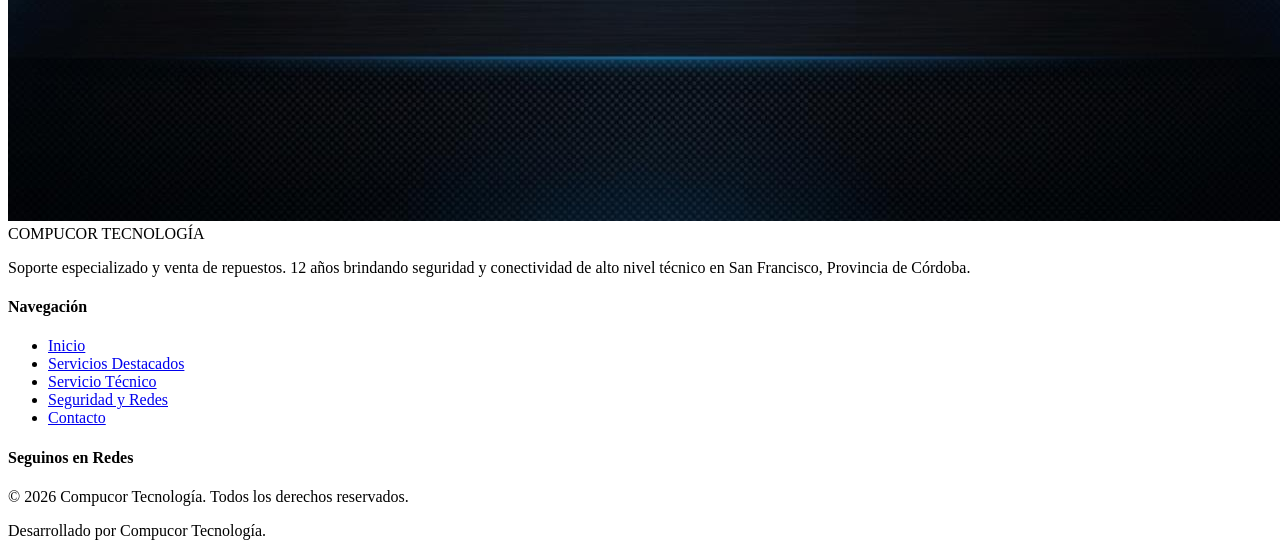
==== commit 0ff7ad24: "actualizacion de mapa google maps" ====
--- a/index.html
+++ b/index.html
@@ -688,8 +688,8 @@
 
                     <!-- Embed Google Map -->
                     <div class="mt-8 rounded-xl overflow-hidden border border-[#0052ff]/20 relative h-64 shadow-inner">
-                        <iframe class="w-full h-full filter grayscale contrast-125 opacity-80 hover:opacity-100 transition-opacity duration-300"
-                                src="https://www.google.com/maps/embed?pb=!1m18!1m12!1m3!1d3402.1901416706785!2d-62.09325988485012!3d-31.424355581401306!2m3!1f0!2f0!3f0!3m2!1i1024!2i768!4f13.1!3m3!1m2!1s0x95cb2818f2d5930b%3A0xc6cb170be155694d!2sLos%20Naranjos%201863%2C%20X2400%20San%20Francisco%2C%20C%C3%B3rdoba%2C%20Argentina!5e0!3m2!1ses-419!2scl!4v1700000000000!5m2!1ses-419!2scl" 
+                        <iframe class="w-full h-full opacity-90 hover:opacity-100 transition-all duration-300"
+                        src="https://www.google.com/maps/embed?pb=!1m18!1m12!1m3!1d3405.2254654320664!2d-62.08460412414371!3d-31.40791357426565!2m3!1f0!2f0!3f0!3m2!1i1024!2i768!4f13.1!3m3!1m2!1s0x95cb282c6f31975f%3A0xe13a8d7f5941772f!2sLos%20Naranjos%201863%2C%20C%C3%B3rdoba!5e0!3m2!1ses!2sar!4v1781045058486!5m2!1ses!2sar"
                                 style="border:0;" allowfullscreen="" loading="lazy" referrerpolicy="no-referrer-when-downgrade"></iframe>
                     </div>
                 </div>
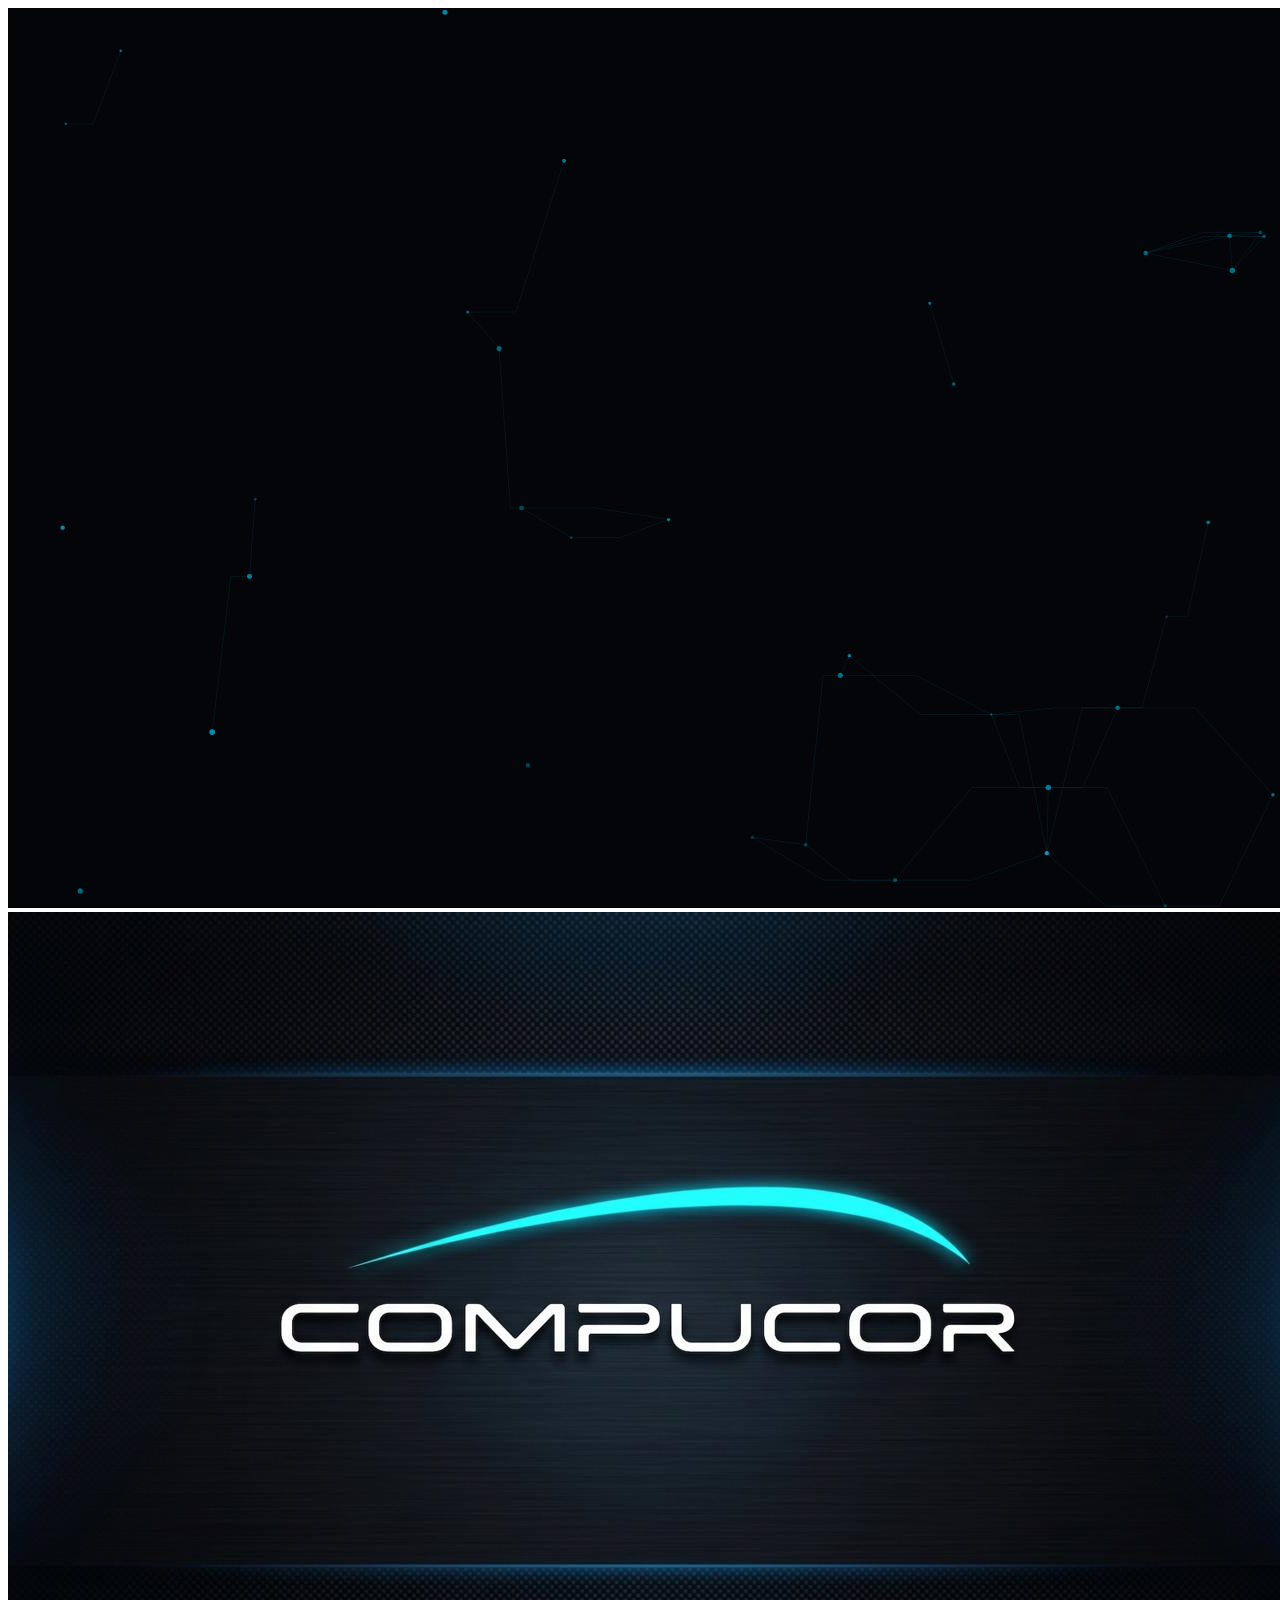
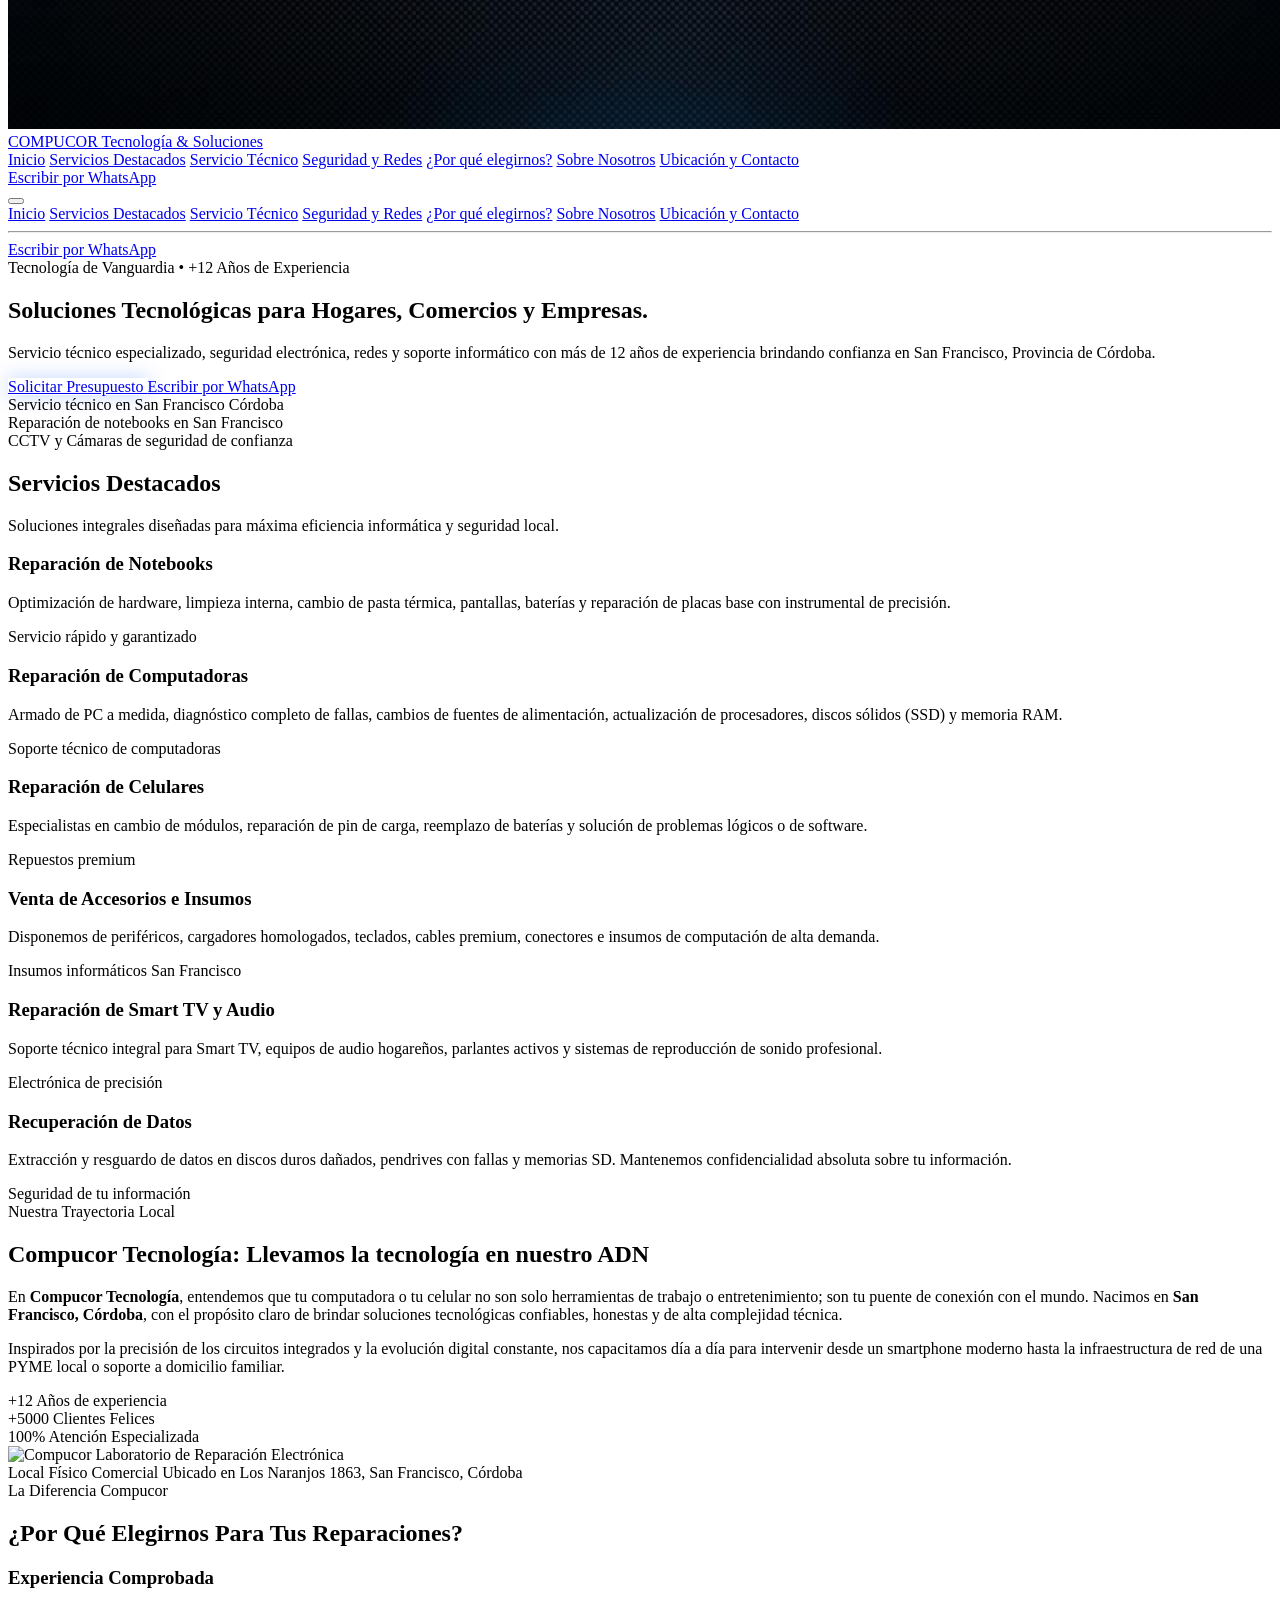
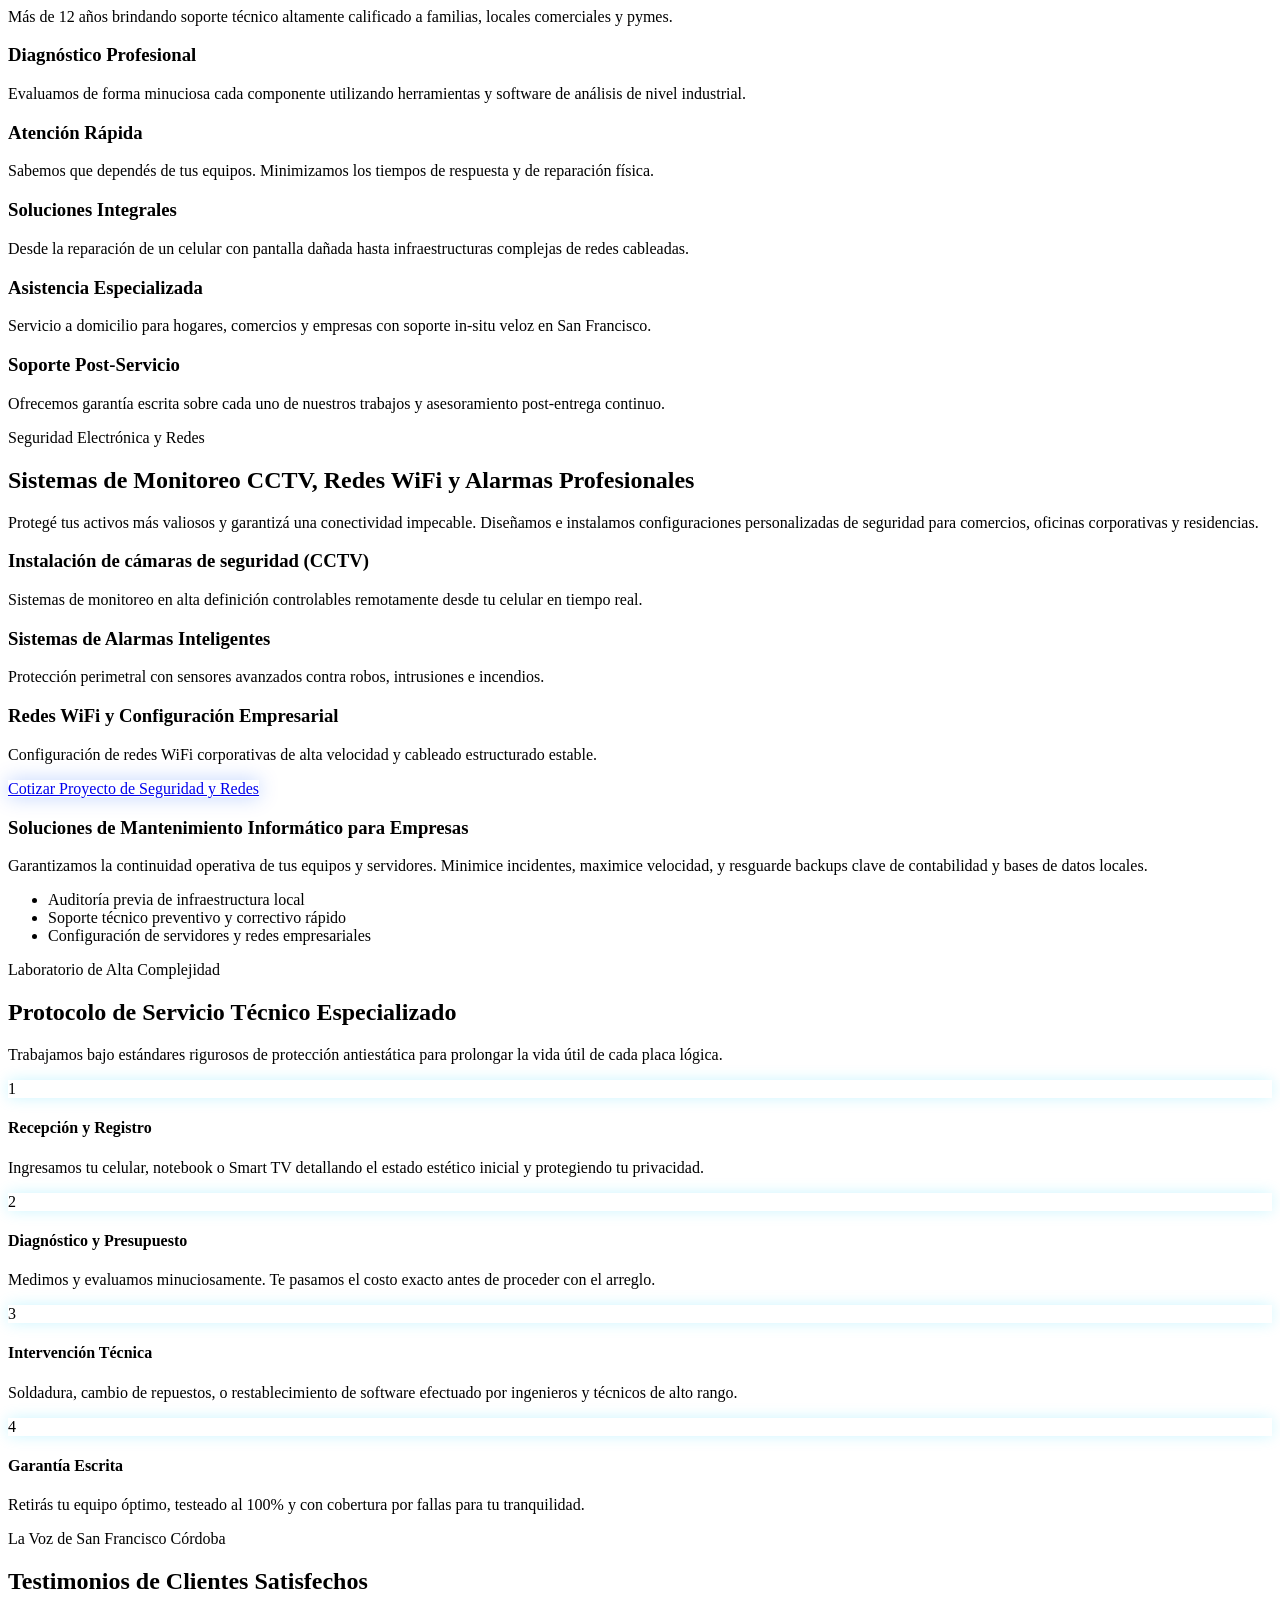
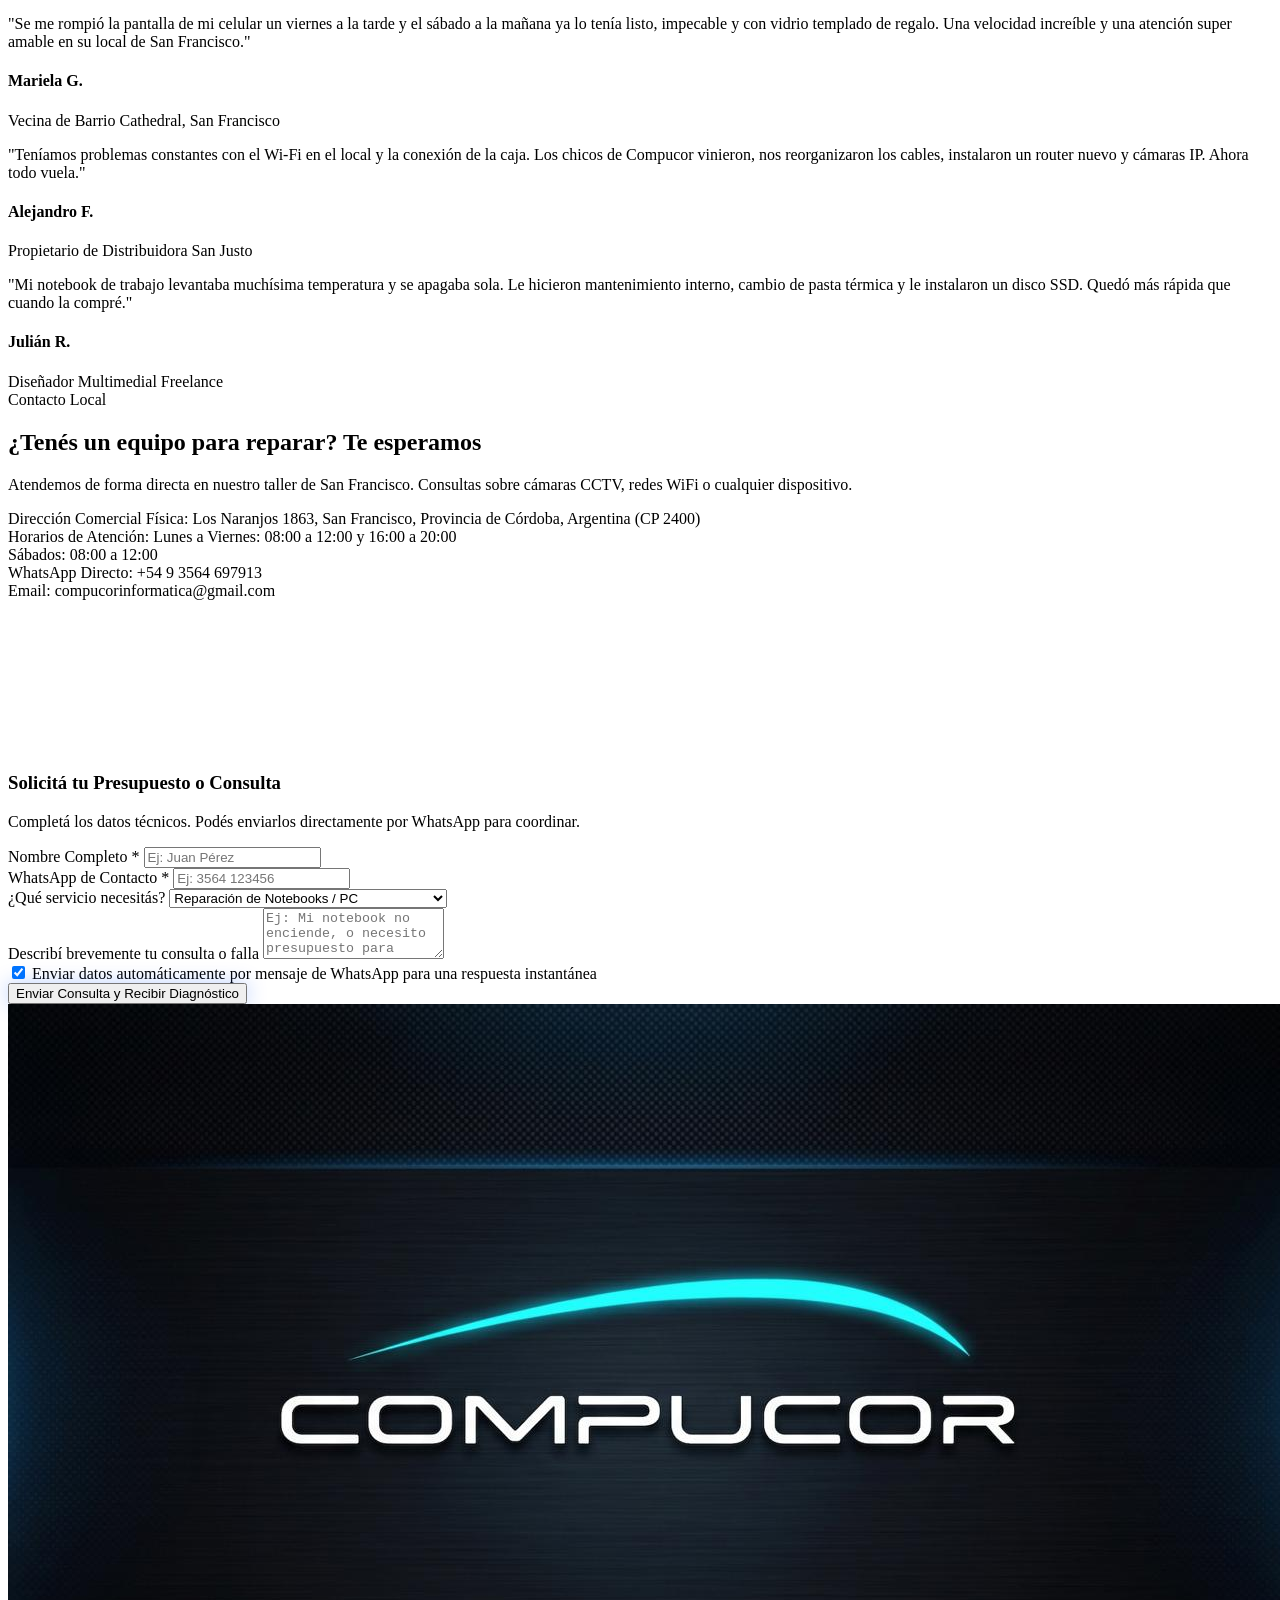
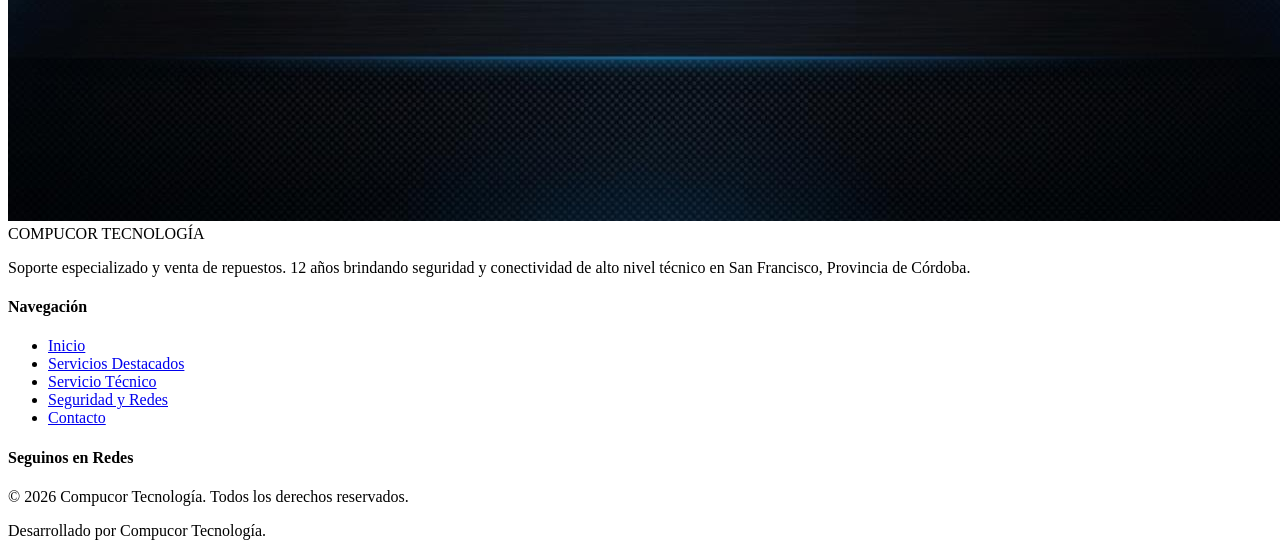
==== commit 5f79c704: "Se agrega Google Analytics" ====
--- a/index.html
+++ b/index.html
@@ -2,6 +2,15 @@
 <html lang="es" class="scroll-smooth">
 <link rel="icon" type="image/png" href="assets/img/favicon.png">
 <head>
+    <!-- Google Analytics -->
+<script async src="https://www.googletagmanager.com/gtag/js?id=G-ERCCZ24RH6"></script>
+<script>
+  window.dataLayer = window.dataLayer || [];
+  function gtag(){dataLayer.push(arguments);}
+  gtag('js', new Date());
+
+  gtag('config', 'G-ERCCZ24RH6');
+</script>
     <meta charset="UTF-8">
     <meta name="viewport" content="width=device-width, initial-scale=1.0">
     
@@ -23,7 +32,7 @@
     <script src="https://unpkg.com/lucide@latest"></script>
     <link rel="stylesheet" href="css/styles.css">
     <!-- SEO Local JSON-LD Structured Data Schema -->
-    <script type="application/ld-json">
+    <script type="application/ld+json">
     {
       "@context": "https://schema.org",
       "@type": "LocalBusiness",
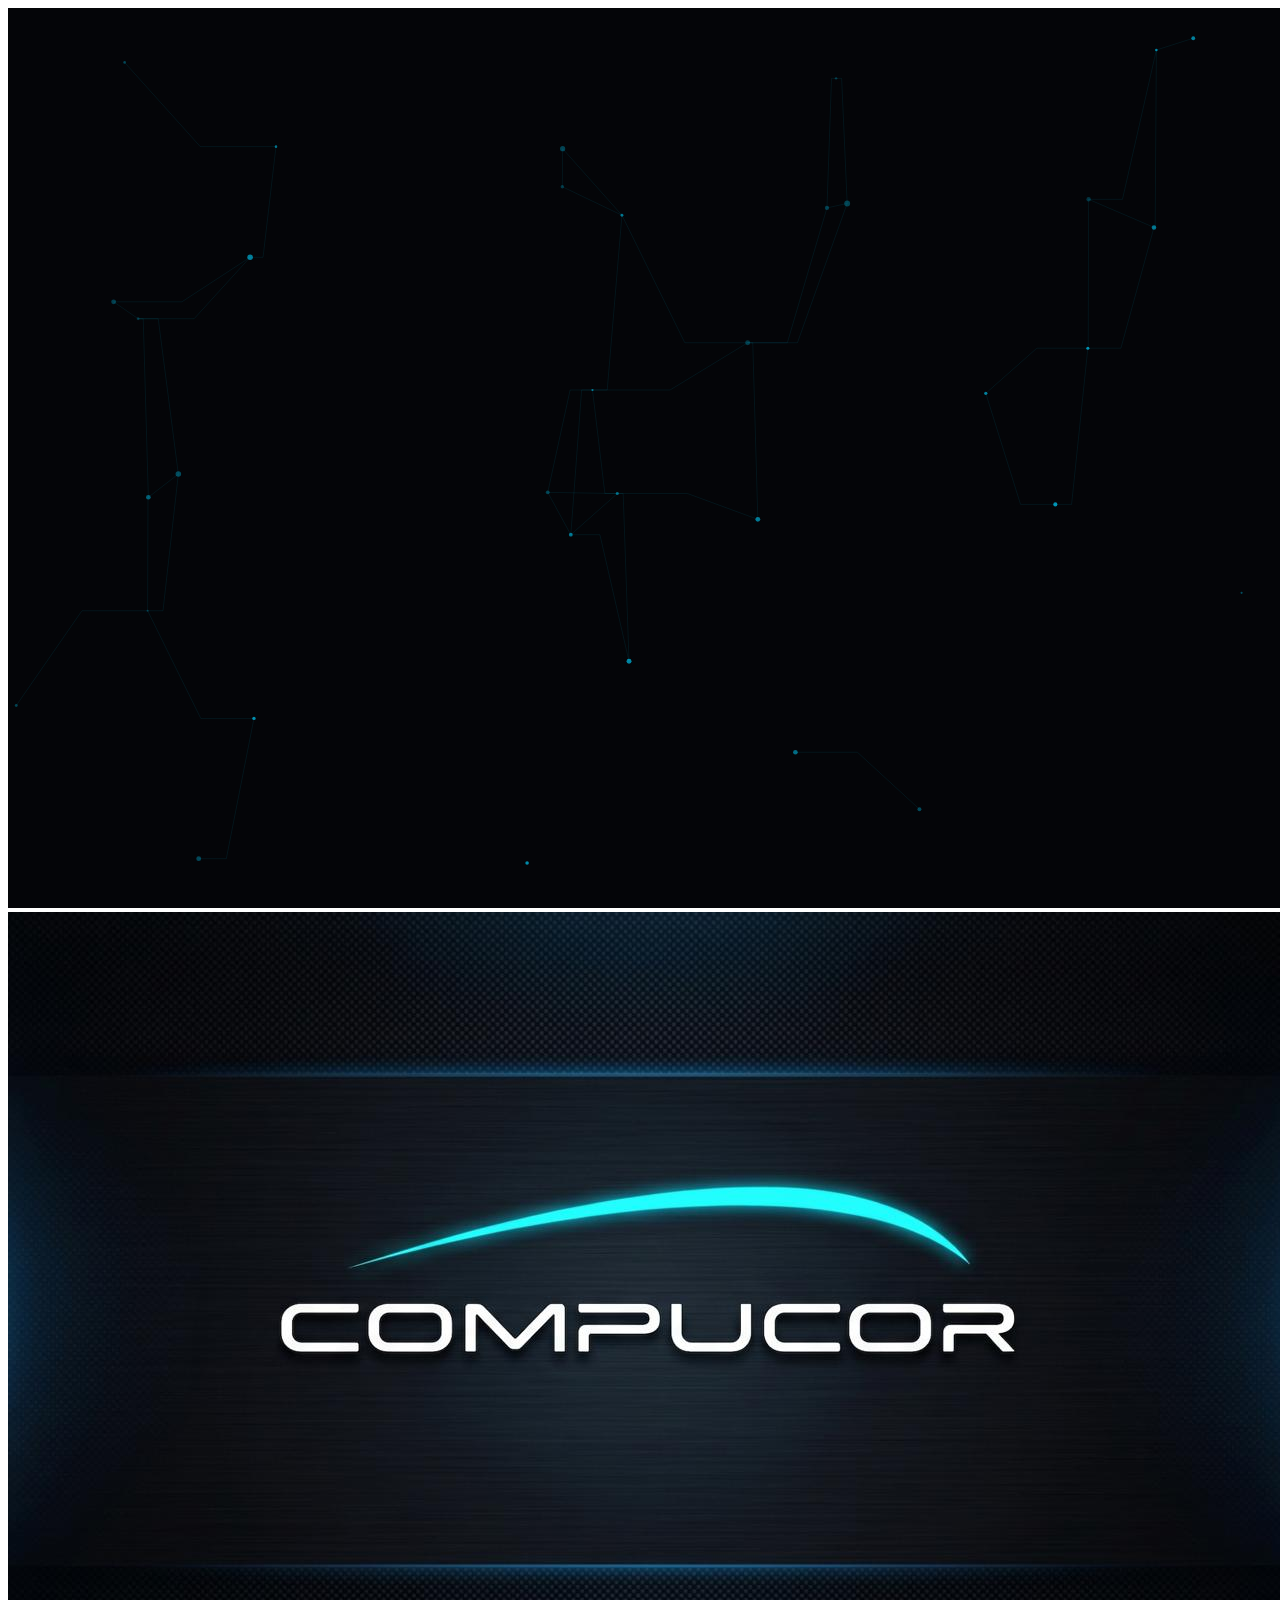
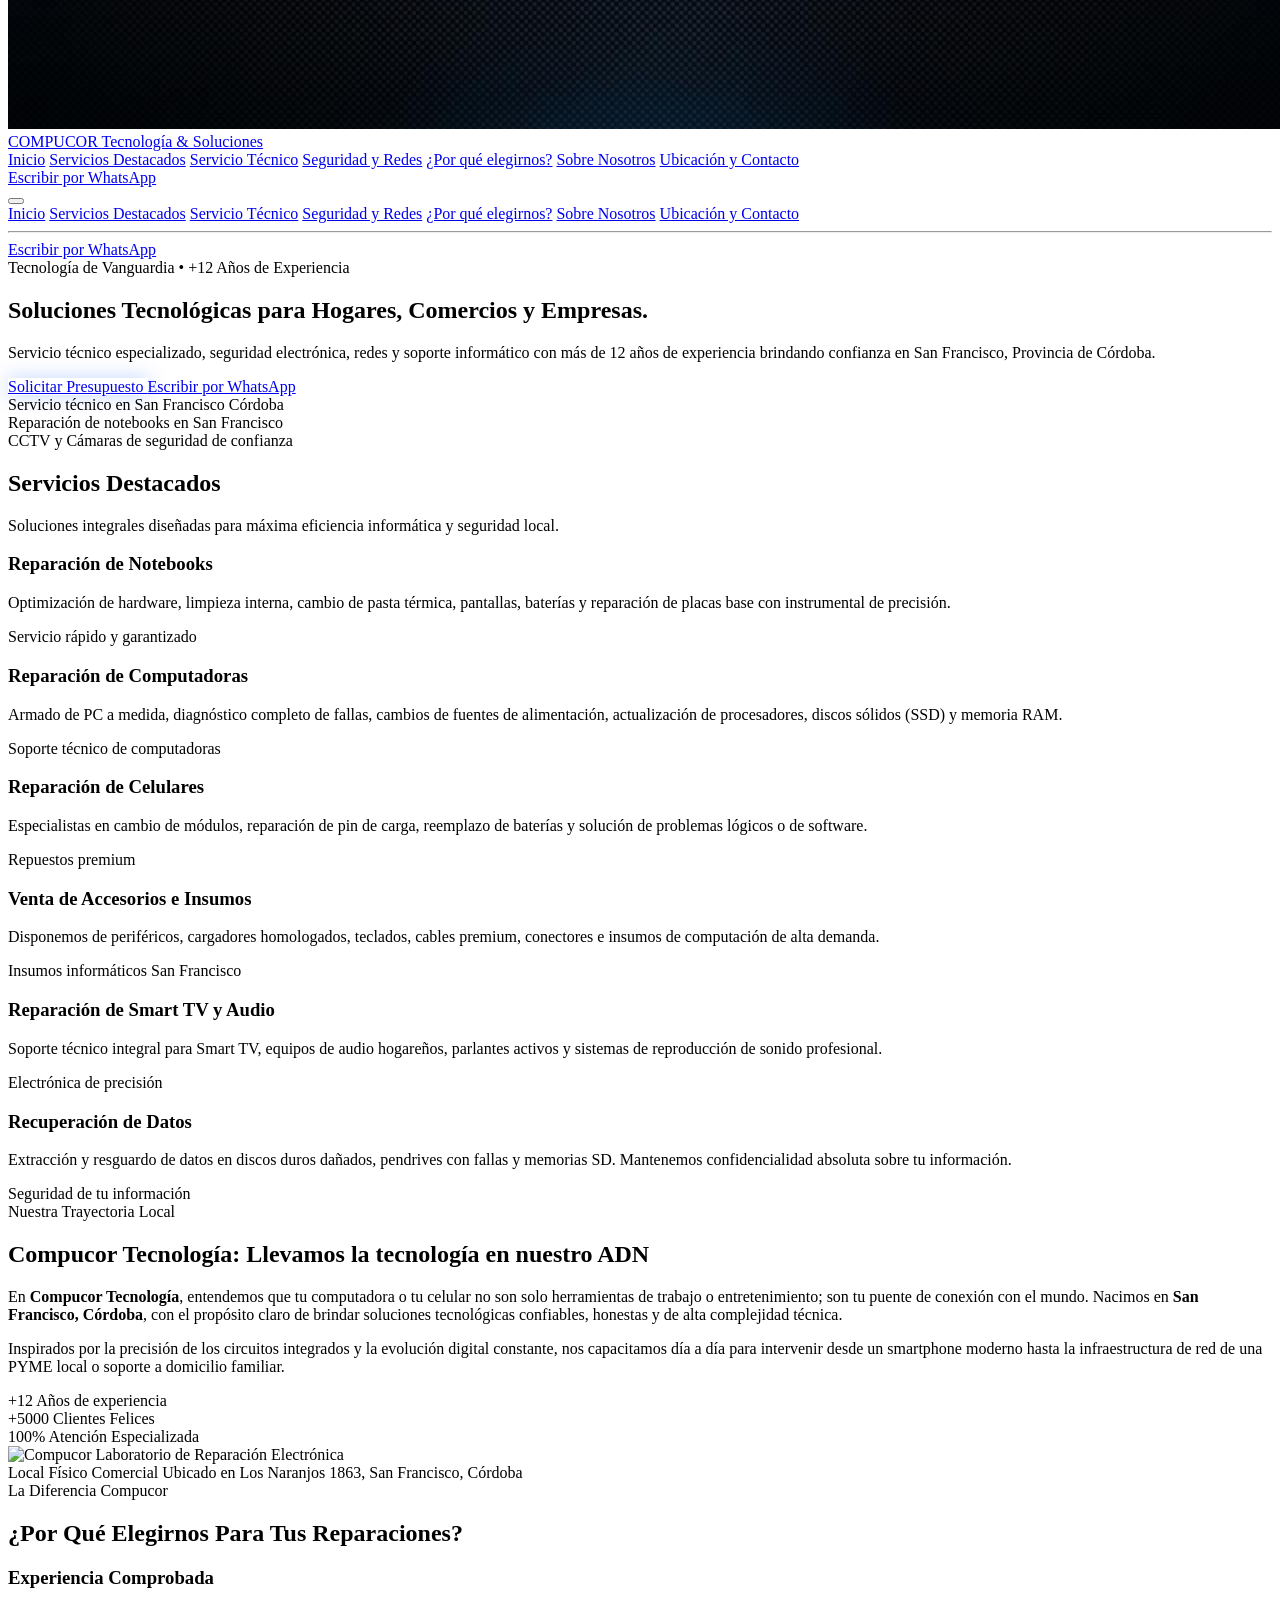
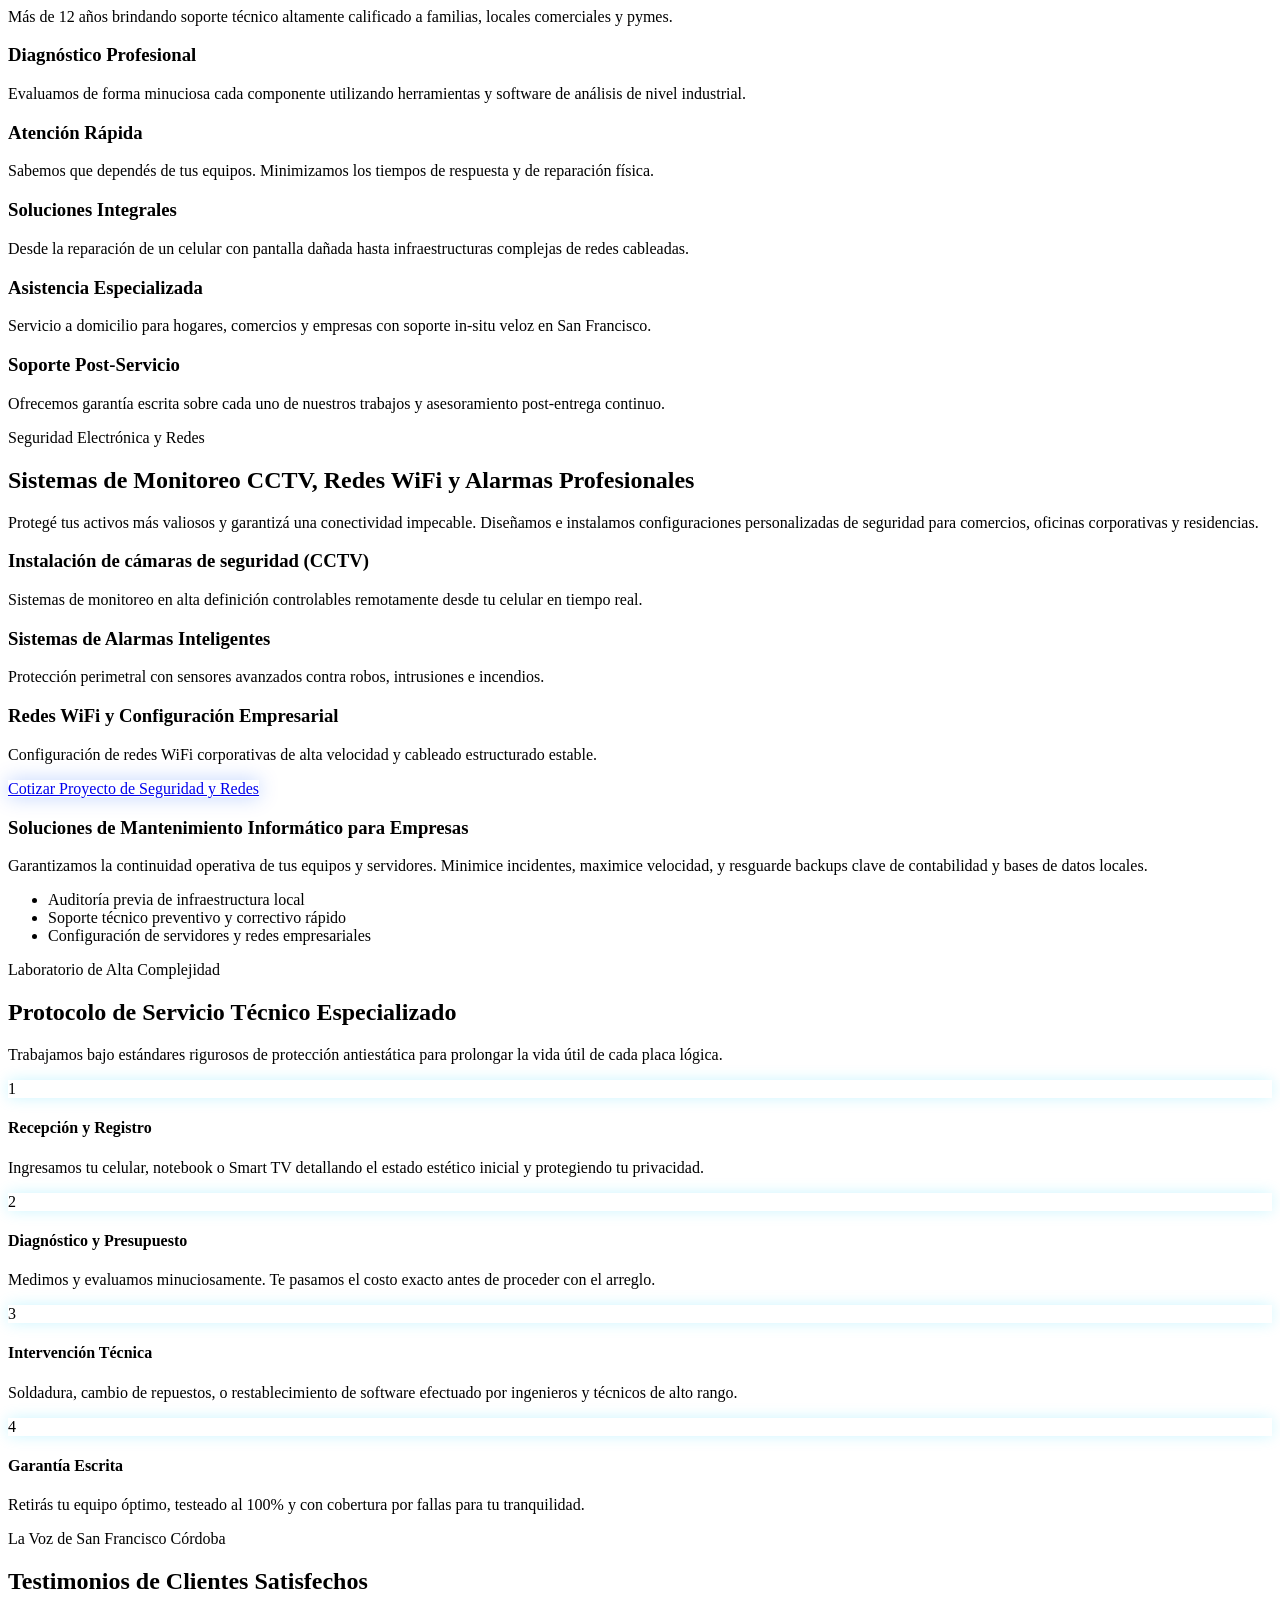
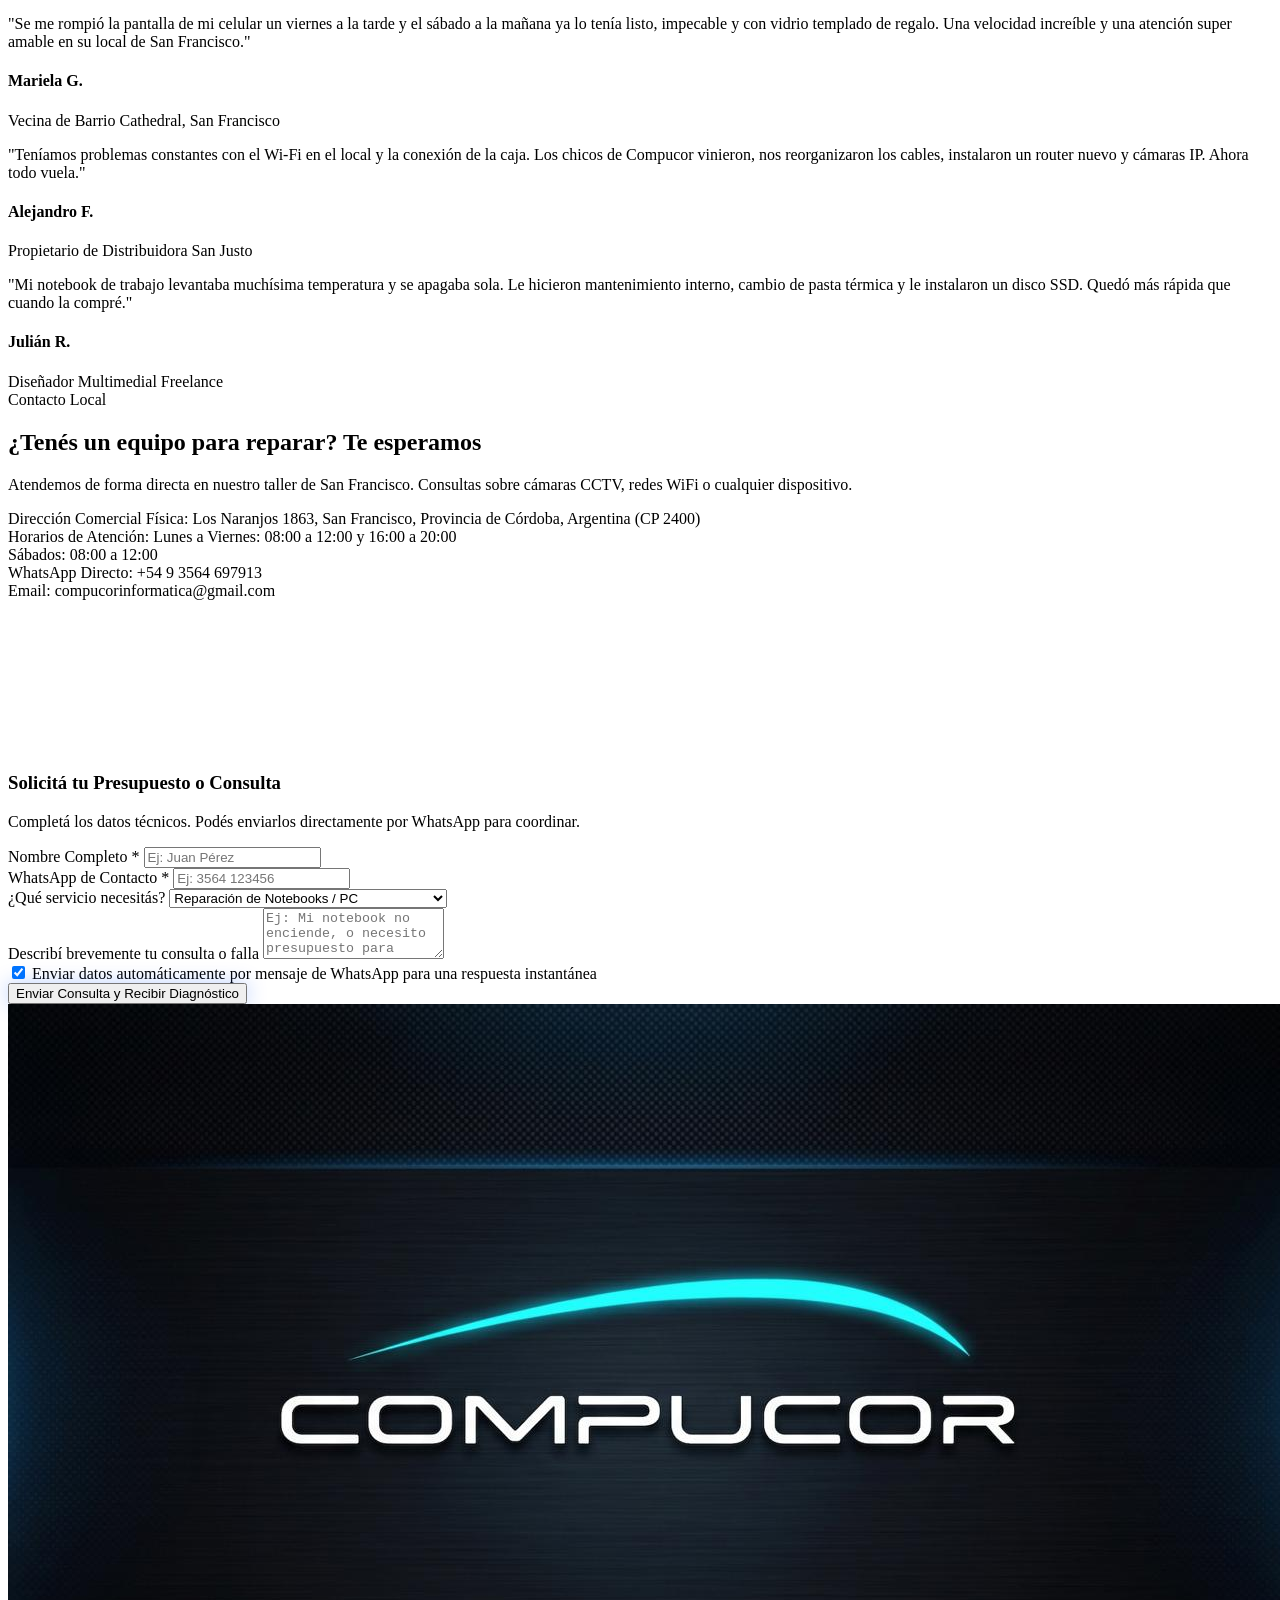
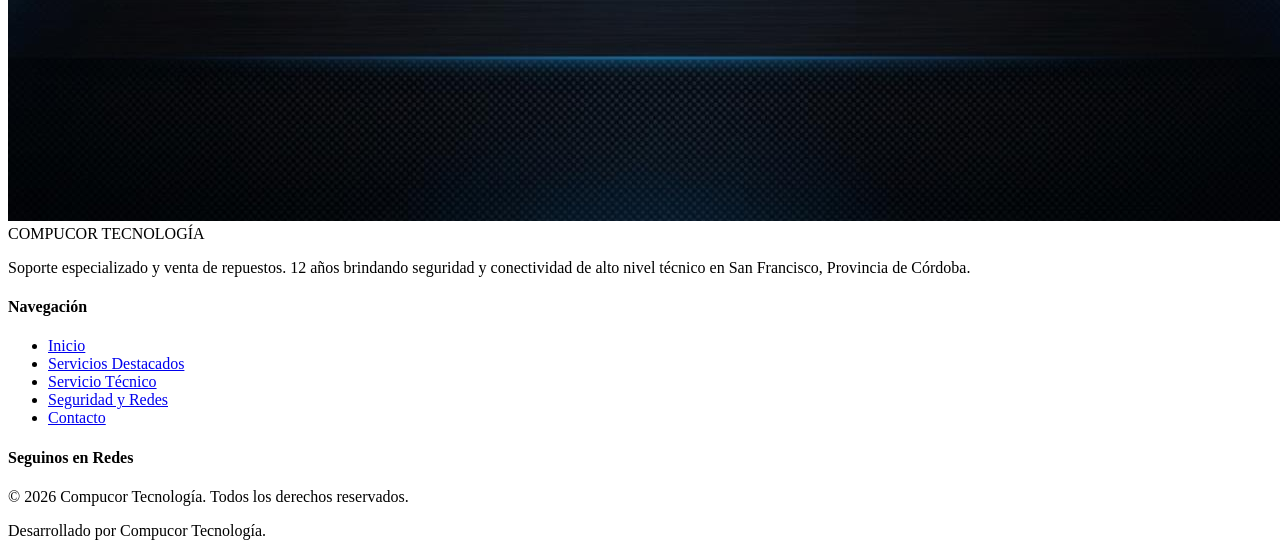
==== commit bbfef003: "Mejora SEO téc: Open Graph, Twitter Cards y metadatos para posicionamiento" ====
--- a/index.html
+++ b/index.html
@@ -1,7 +1,12 @@
 <!DOCTYPE html>
 <html lang="es" class="scroll-smooth">
+<head>
+
 <link rel="icon" type="image/png" href="assets/img/favicon.png">
-<head>
+<link rel="canonical" href="https://www.compucor.com.ar/">
+<link rel="apple-touch-icon" href="assets/img/apple-touch-icon.png">
+<link rel="manifest" href="/site.webmanifest">
+
     <!-- Google Analytics -->
 <script async src="https://www.googletagmanager.com/gtag/js?id=G-ERCCZ24RH6"></script>
 <script>
@@ -13,31 +18,44 @@
 </script>
     <meta charset="UTF-8">
     <meta name="viewport" content="width=device-width, initial-scale=1.0">
+    <meta name="theme-color" content="#0052ff">
     
     <!-- SEO Local Meta Tags -->
     <title>Servicio Técnico en San Francisco Córdoba | Reparación de Notebooks y Celulares | Compucor Tecnología</title>
     <meta name="description" content="¿Buscás servicio técnico de computadoras, reparación de notebooks o celulares en San Francisco Córdoba? Compucor ofrece instalación de cámaras de seguridad CCTV, alarmas, redes WiFi y mantenimiento informático para empresas.">
-    <meta name="keywords" content="Servicio técnico en San Francisco Córdoba, Reparación de notebooks en San Francisco, Reparación de celulares en San Francisco, Instalación de cámaras de seguridad, CCTV San Francisco Córdoba, Redes WiFi para empresas, Recuperación de datos, Servicio técnico de computadoras, Reparación de Smart TV, Reparación de audio y parlantes, Compucor Tecnología, San Francisco Córdoba">
+    <meta name="robots" content="index, follow">
     <meta name="author" content="Compucor Tecnología">
     
     <!-- Open Graph / Facebook -->
     <meta property="og:type" content="website">
-    <meta property="og:url" content="https://www.compucor.com.ar">
+    <meta property="og:url" content="https://www.compucor.com.ar/">
     <meta property="og:title" content="Servicio Técnico e Informático en San Francisco Córdoba | Compucor">
     <meta property="og:description" content="Servicio técnico especializado en computación, celulares, Smart TV, seguridad electrónica, CCTV y redes en San Francisco, Córdoba con más de 12 años de trayectoria.">
-    <meta property="og:image" content="https://r2-bucket.flowith.net/f/d9f8d97535061dbf/IMG_20260114_112536_193.webp">
+    <meta property="og:image" content="https://www.compucor.com.ar/assets/img/og-image.png">
+    <meta property="og:image:secure_url" content="https://www.compucor.com.ar/assets/img/og-image.png">
+    <meta property="og:image:type" content="image/png">
+    <meta property="og:image:width" content="1200">
+    <meta property="og:image:height" content="630">
+    <meta property="og:image:alt" content="Compucor Tecnología - Servicio Técnico, Redes, CCTV y Recuperación de Datos en San Francisco Córdoba">
+    
+    <!-- Twitter -->
+    <meta name="twitter:card" content="summary_large_image">
+    <meta name="twitter:title" content="Compucor Tecnología">
+    <meta name="twitter:description" content="Servicio técnico, redes, CCTV, recuperación de datos y tecnología en San Francisco, Córdoba.">
+    <meta name="twitter:image" content="https://www.compucor.com.ar/assets/img/og-image.png">
 
     <!-- TailwindCSS & Lucide Icons -->
     <script src="https://cdn.tailwindcss.com"></script>
     <script src="https://unpkg.com/lucide@latest"></script>
     <link rel="stylesheet" href="css/styles.css">
+
     <!-- SEO Local JSON-LD Structured Data Schema -->
     <script type="application/ld+json">
     {
       "@context": "https://schema.org",
       "@type": "LocalBusiness",
       "name": "Compucor Tecnología",
-      "image": "https://r2-bucket.flowith.net/f/d9f8d97535061dbf/IMG_20260114_112536_193.webp",
+      "image": "https://www.compucor.com.ar/assets/img/og-image.png"
       "@id": "https://www.compucor.com.ar/#localbusiness",
       "url": "https://www.compucor.com.ar",
       "telephone": "+5493564697913",
@@ -95,6 +113,7 @@
     }
     </script>
 </head>
+
 <body class="bg-[#040508] text-[#F4F6FA] font-sans overflow-x-hidden antialiased selection:bg-[#00d2ff]/30 selection:text-white">
 
     <!-- Interactive Canvas Background representing Neon Futuristic Circuits -->
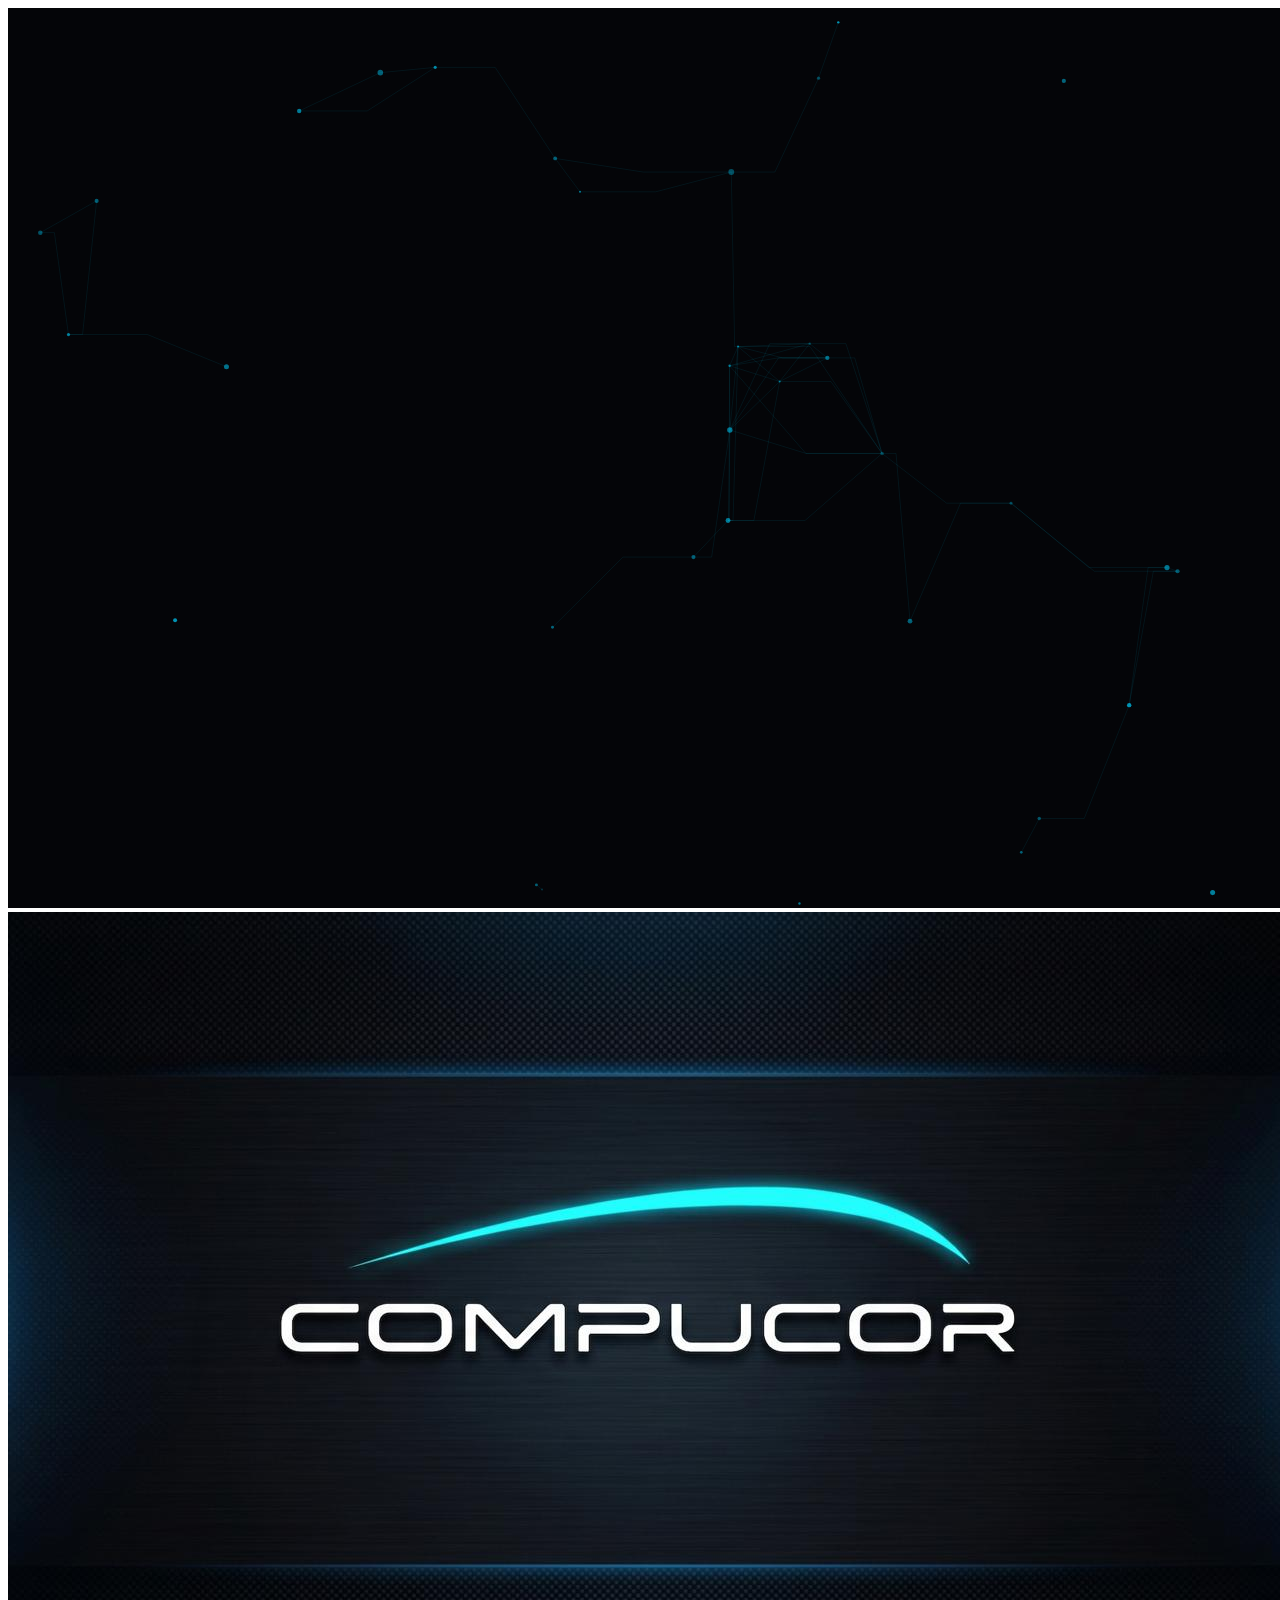
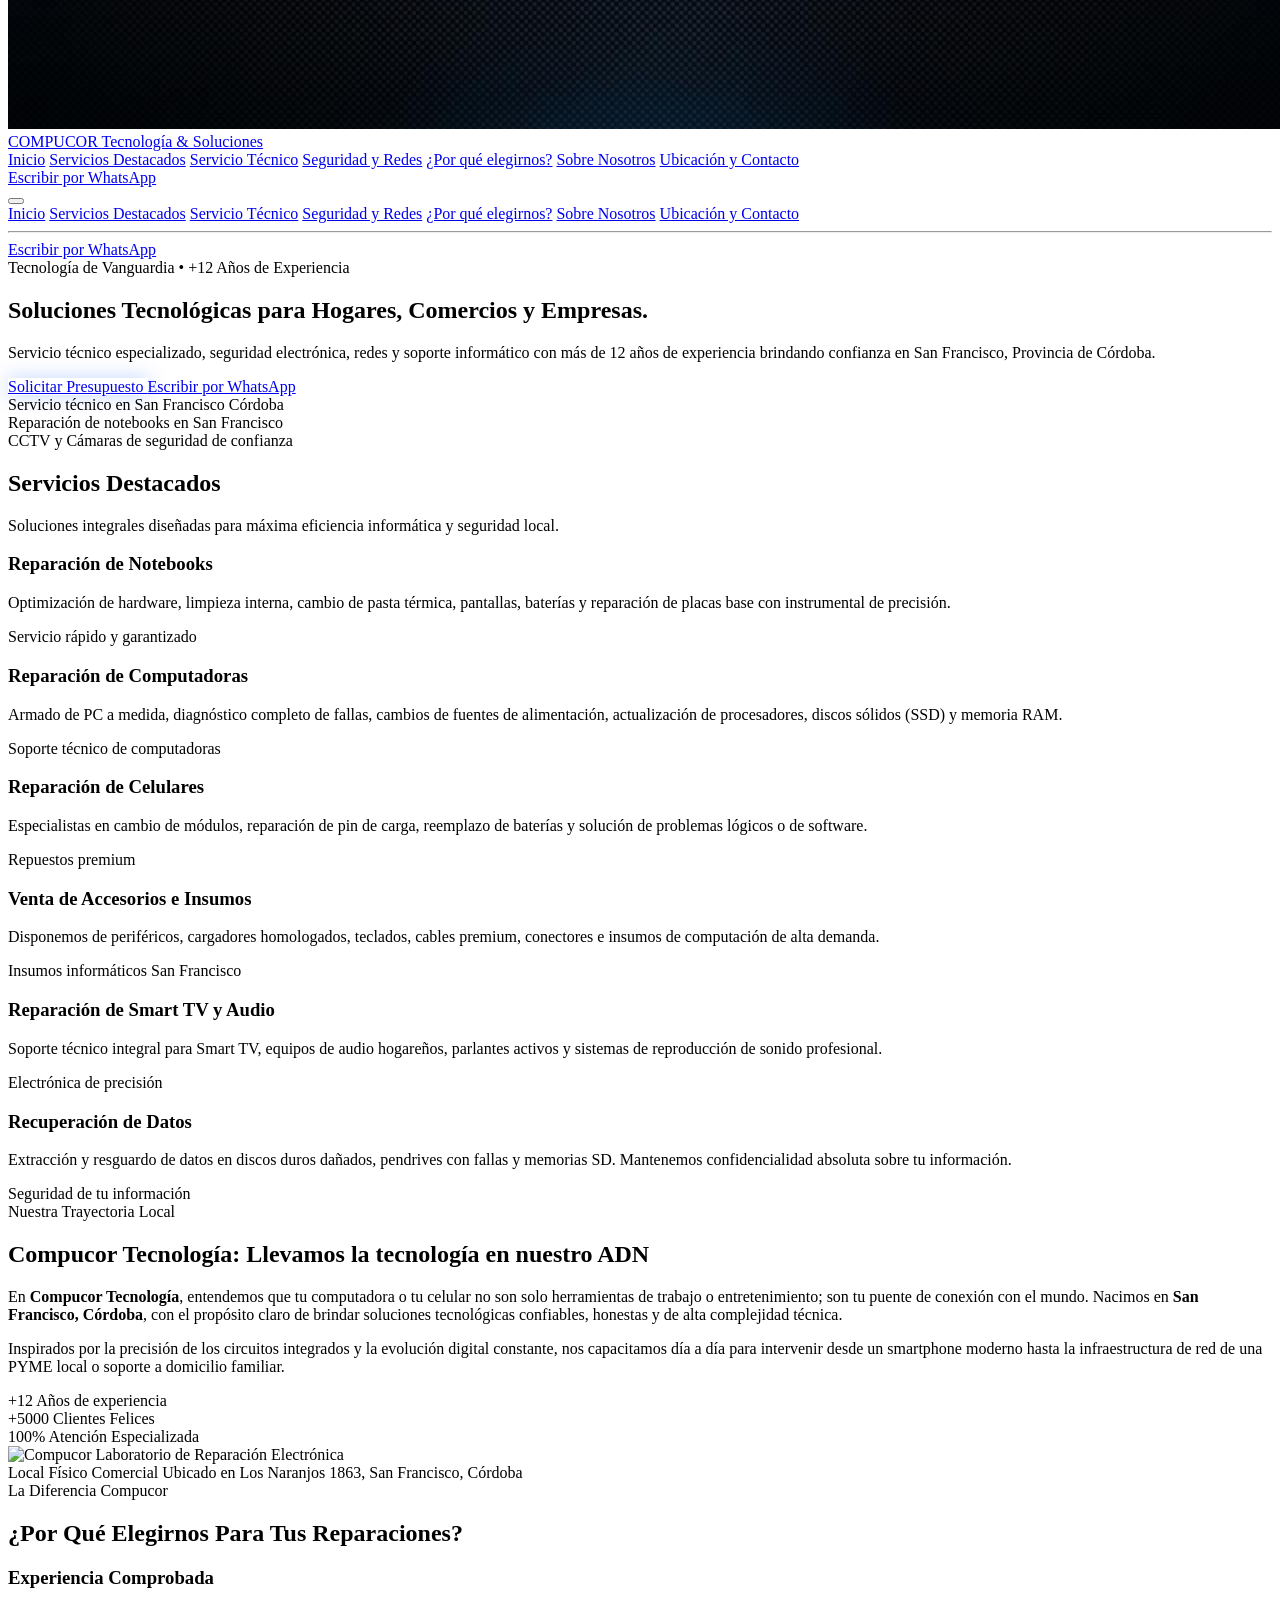
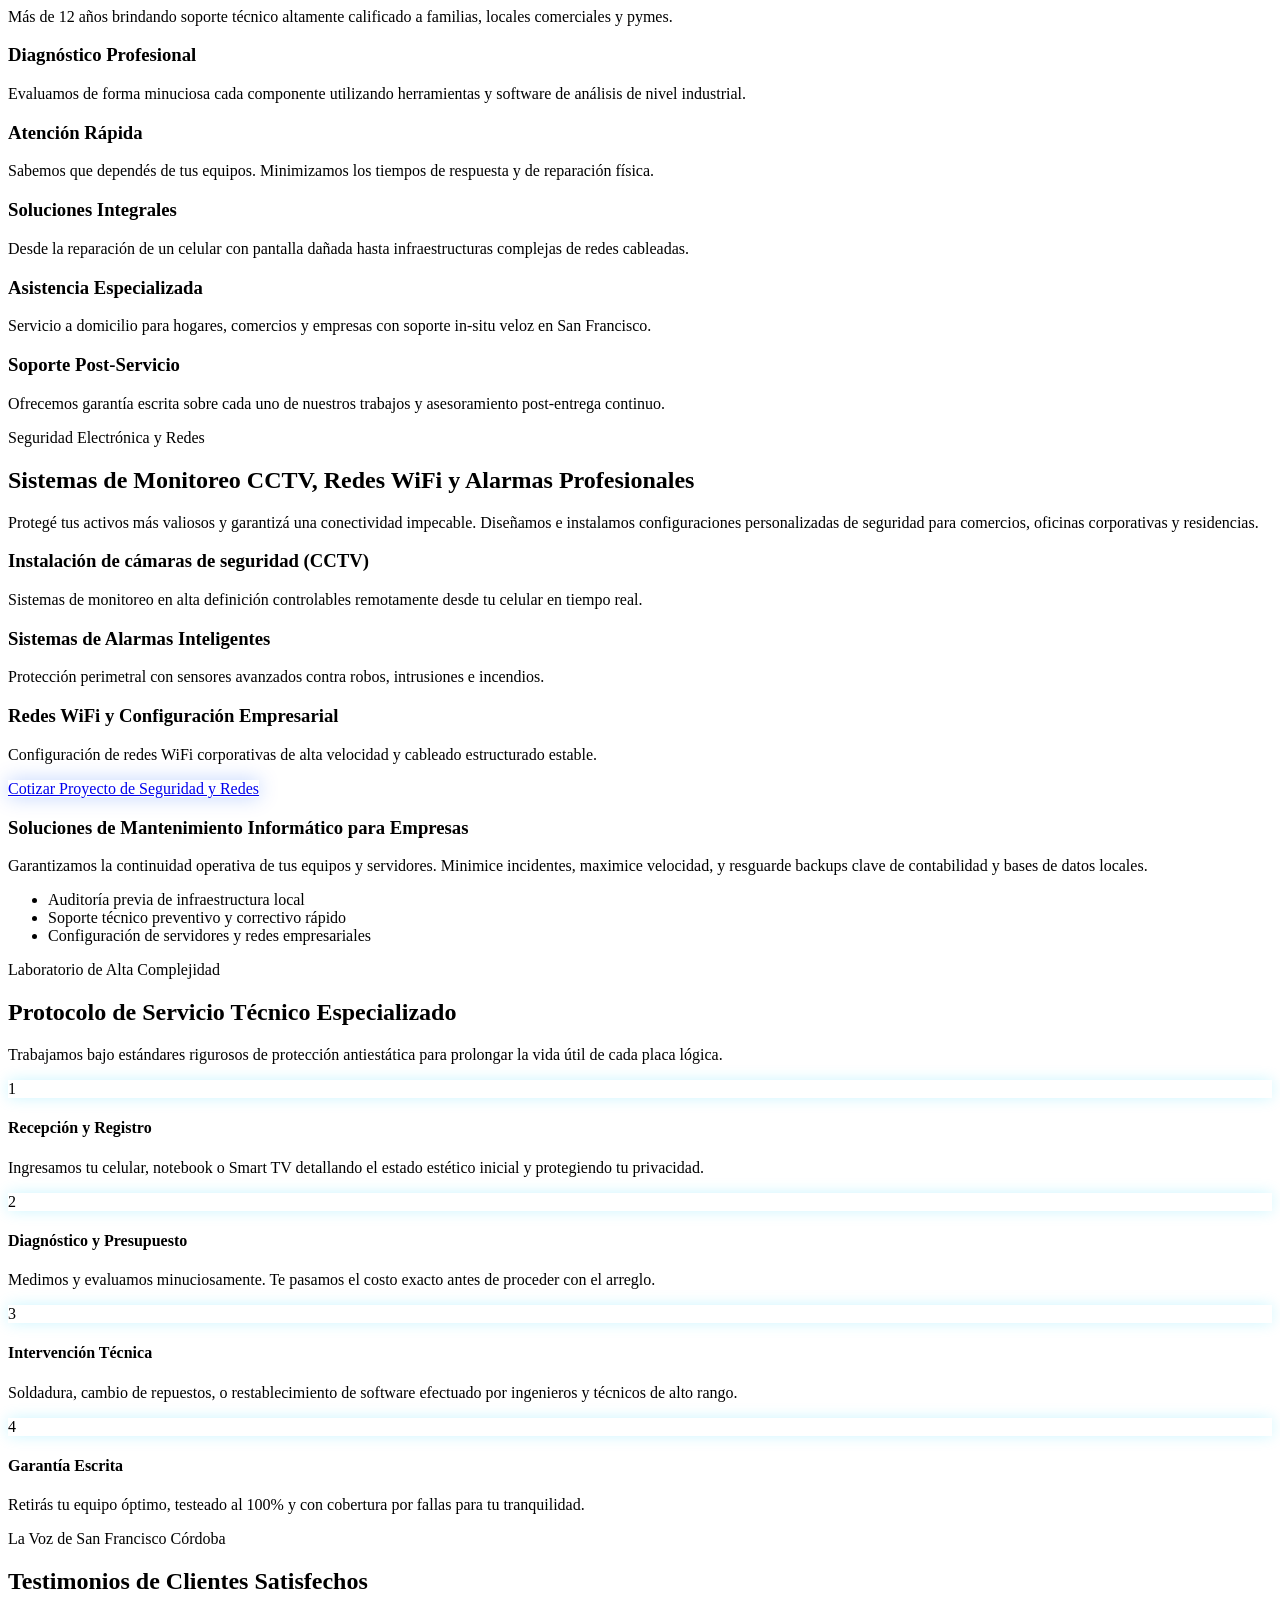
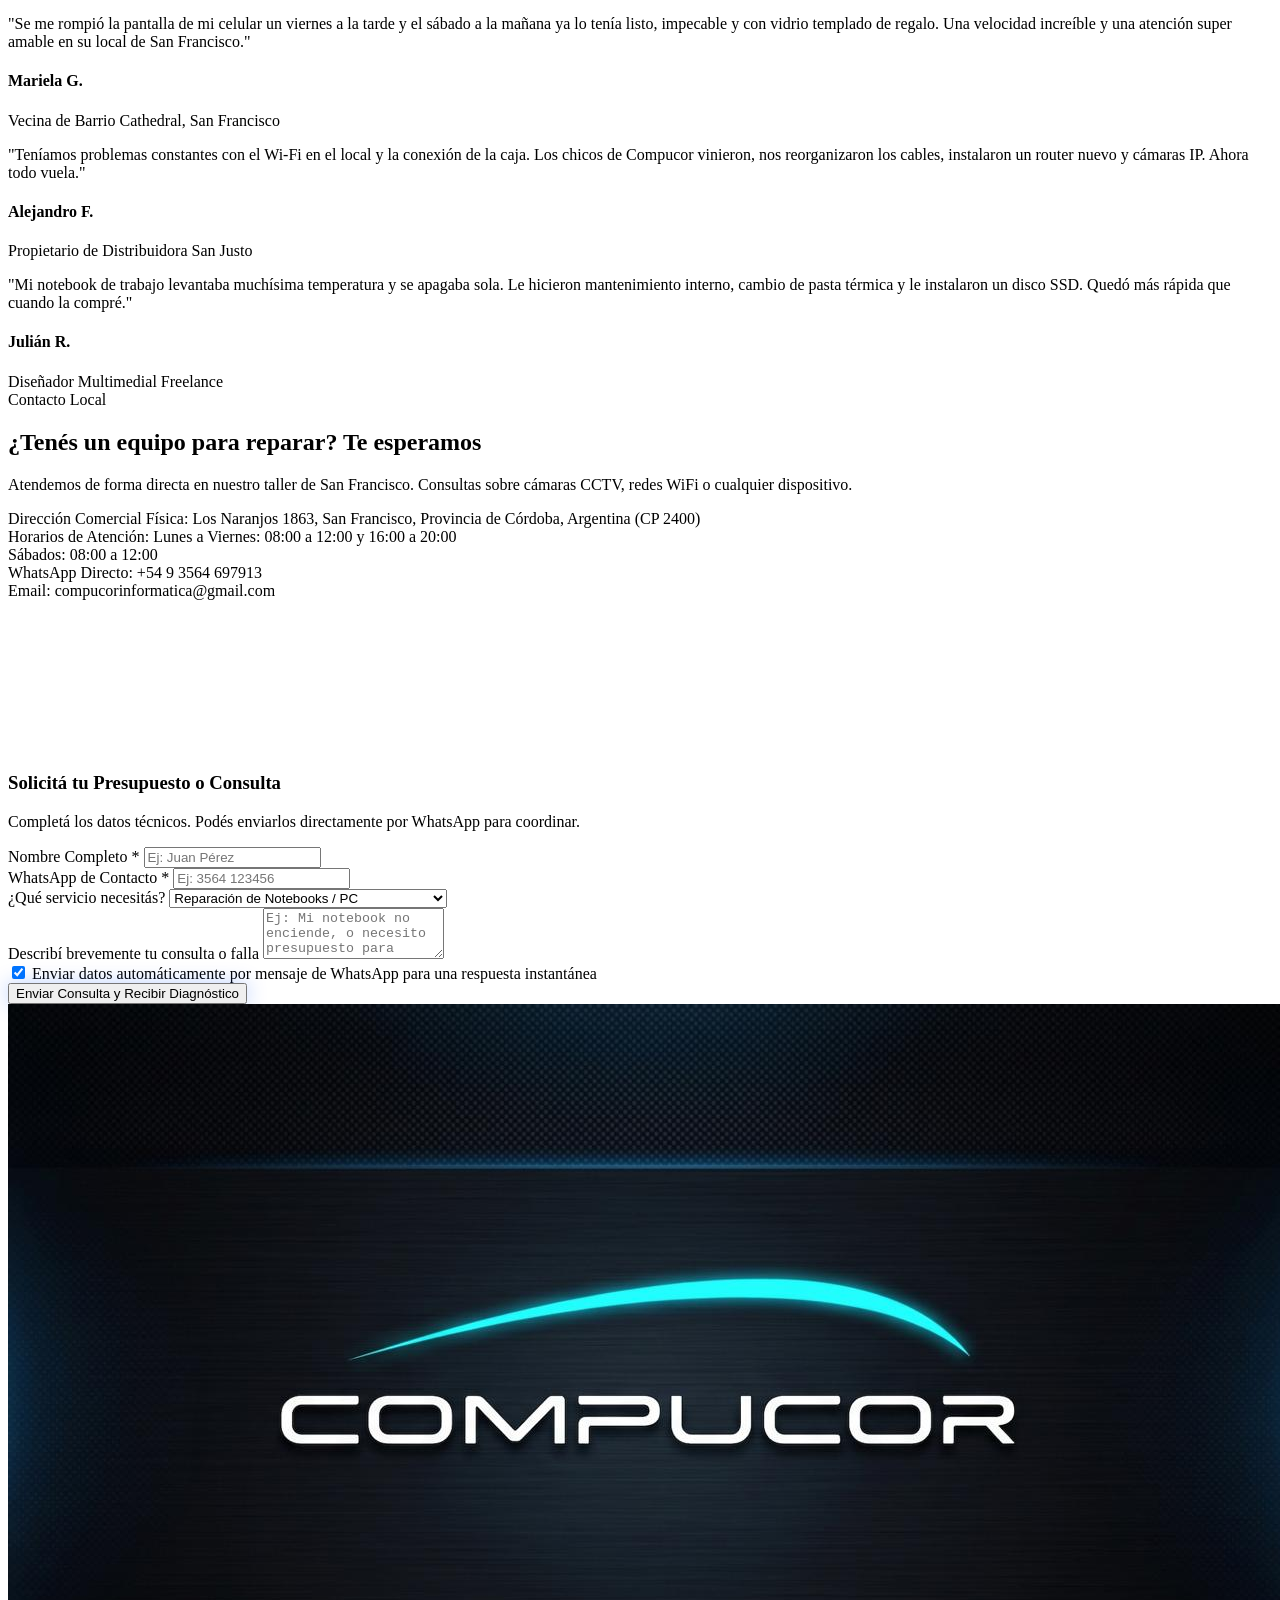
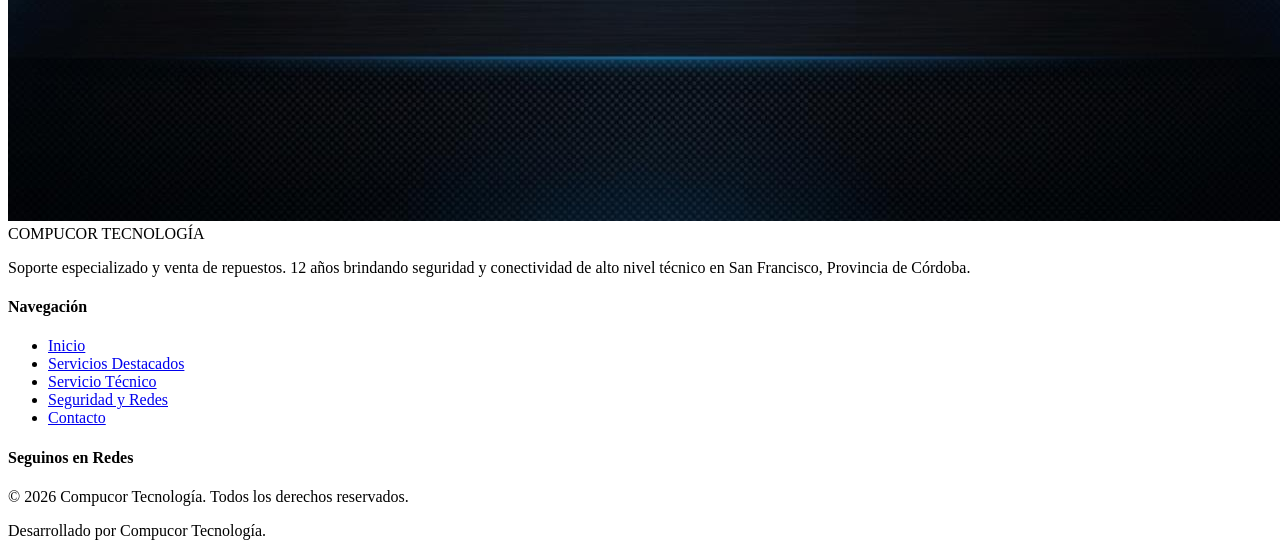
==== commit 95ec0257: "Ampliar Schema.org LocalBusiness con propiedades SEO avanzadas" ====
--- a/index.html
+++ b/index.html
@@ -1,14 +1,17 @@
 <!DOCTYPE html>
 <html lang="es" class="scroll-smooth">
 <head>
-
-<link rel="icon" type="image/png" href="assets/img/favicon.png">
-<link rel="canonical" href="https://www.compucor.com.ar/">
-<link rel="apple-touch-icon" href="assets/img/apple-touch-icon.png">
-<link rel="manifest" href="/site.webmanifest">
+    <meta charset="UTF-8">
+    <link rel="preconnect" href="https://www.googletagmanager.com" crossorigin>
+    <link rel="preconnect" href="https://cdn.tailwindcss.com" crossorigin>
+    <link rel="preconnect" href="https://unpkg.com" crossorigin>
+    <link rel="icon" type="image/png" href="assets/img/favicon.png">
+    <link rel="canonical" href="https://www.compucor.com.ar/">
+    <link rel="apple-touch-icon" href="assets/img/apple-touch-icon.png">
+    <link rel="manifest" href="/site.webmanifest">
 
     <!-- Google Analytics -->
-<script async src="https://www.googletagmanager.com/gtag/js?id=G-ERCCZ24RH6"></script>
+    <script async src="https://www.googletagmanager.com/gtag/js?id=G-ERCCZ24RH6"></script>
 <script>
   window.dataLayer = window.dataLayer || [];
   function gtag(){dataLayer.push(arguments);}
@@ -16,7 +19,7 @@
 
   gtag('config', 'G-ERCCZ24RH6');
 </script>
-    <meta charset="UTF-8">
+    
     <meta name="viewport" content="width=device-width, initial-scale=1.0">
     <meta name="theme-color" content="#0052ff">
     
@@ -43,6 +46,8 @@
     <meta name="twitter:title" content="Compucor Tecnología">
     <meta name="twitter:description" content="Servicio técnico, redes, CCTV, recuperación de datos y tecnología en San Francisco, Córdoba.">
     <meta name="twitter:image" content="https://www.compucor.com.ar/assets/img/og-image.png">
+    <meta name="twitter:url" content="https://www.compucor.com.ar/">
+    <meta name="twitter:image:alt" content="Compucor Tecnología - Servicio Técnico, Redes, CCTV y Recuperación de Datos en San Francisco Córdoba">
 
     <!-- TailwindCSS & Lucide Icons -->
     <script src="https://cdn.tailwindcss.com"></script>
@@ -52,10 +57,12 @@
     <!-- SEO Local JSON-LD Structured Data Schema -->
     <script type="application/ld+json">
     {
+        "foundingDate": "2013",
       "@context": "https://schema.org",
       "@type": "LocalBusiness",
       "name": "Compucor Tecnología",
-      "image": "https://www.compucor.com.ar/assets/img/og-image.png"
+      "image": "https://www.compucor.com.ar/assets/img/og-image.png",
+      "logo": "https://www.compucor.com.ar/assets/img/logo.png",
       "@id": "https://www.compucor.com.ar/#localbusiness",
       "url": "https://www.compucor.com.ar",
       "telephone": "+5493564697913",
@@ -69,6 +76,106 @@
         "postalCode": "2400",
         "addressCountry": "AR"
       },
+      "hasMap": "https://maps.google.com/?q=Los+Naranjos+1863,+San+Francisco,+Cordoba",
+      "contactPoint": {
+        "@type": "ContactPoint",
+        "telephone": "+54-9-3564-697913",
+        "contactType": "customer service",
+        "availableLanguage": [
+          "es"
+        ]
+      },
+      "currenciesAccepted": "ARS",
+      "knowsAbout": [
+  "Reparación de computadoras",
+  "Reparación de notebooks",
+  "Reparación de celulares",
+  "Servicio técnico",
+  "Instalación de cámaras de seguridad",
+  "CCTV",
+  "Alarmas",
+  "Redes WiFi",
+  "Cableado estructurado",
+  "Recuperación de datos",
+  "Mantenimiento informático",
+  "Smart TV"
+],
+"hasOfferCatalog": {
+    "@type": "OfferCatalog",
+    "name": "Servicios",
+    "itemListElement": [
+      {
+        "@type": "Offer",
+        "itemOffered": {
+          "@type": "Service",
+          "name": "Servicio técnico de computadoras"
+        }
+      },
+      {
+        "@type": "Offer",
+        "itemOffered": {
+          "@type": "Service",
+          "name": "Reparación de notebooks"
+        }
+      },
+      {
+        "@type": "Offer",
+        "itemOffered": {
+          "@type": "Service",
+          "name": "Reparación de celulares"
+        }
+      },
+      {
+        "@type": "Offer",
+        "itemOffered": {
+          "@type": "Service",
+          "name": "Instalación de cámaras de seguridad"
+        }
+      },
+      {
+        "@type": "Offer",
+        "itemOffered": {
+          "@type": "Service",
+          "name": "Instalación de alarmas"
+        }
+      },
+      {
+        "@type": "Offer",
+        "itemOffered": {
+          "@type": "Service",
+          "name": "Redes WiFi"
+        }
+      },
+      {
+        "@type": "Offer",
+        "itemOffered": {
+          "@type": "Service",
+          "name": "Recuperación de datos"
+        }
+      }
+    ]
+  },
+      "paymentAccepted": [
+  "Cash",
+  "Credit Card",
+  "Debit Card",
+  "Bank Transfer",
+  "Mercado Pago"
+],
+      "areaServed": [
+    {
+        "@type": "City",
+        "name": "San Francisco"
+    },
+    {
+        "@type": "State",
+        "name": "Córdoba"
+    },
+    {
+        "@type": "Country",
+        "name": "Argentina"
+    }
+    ],
       "geo": {
         "@type": "GeoCoordinates",
         "latitude": -31.4244,
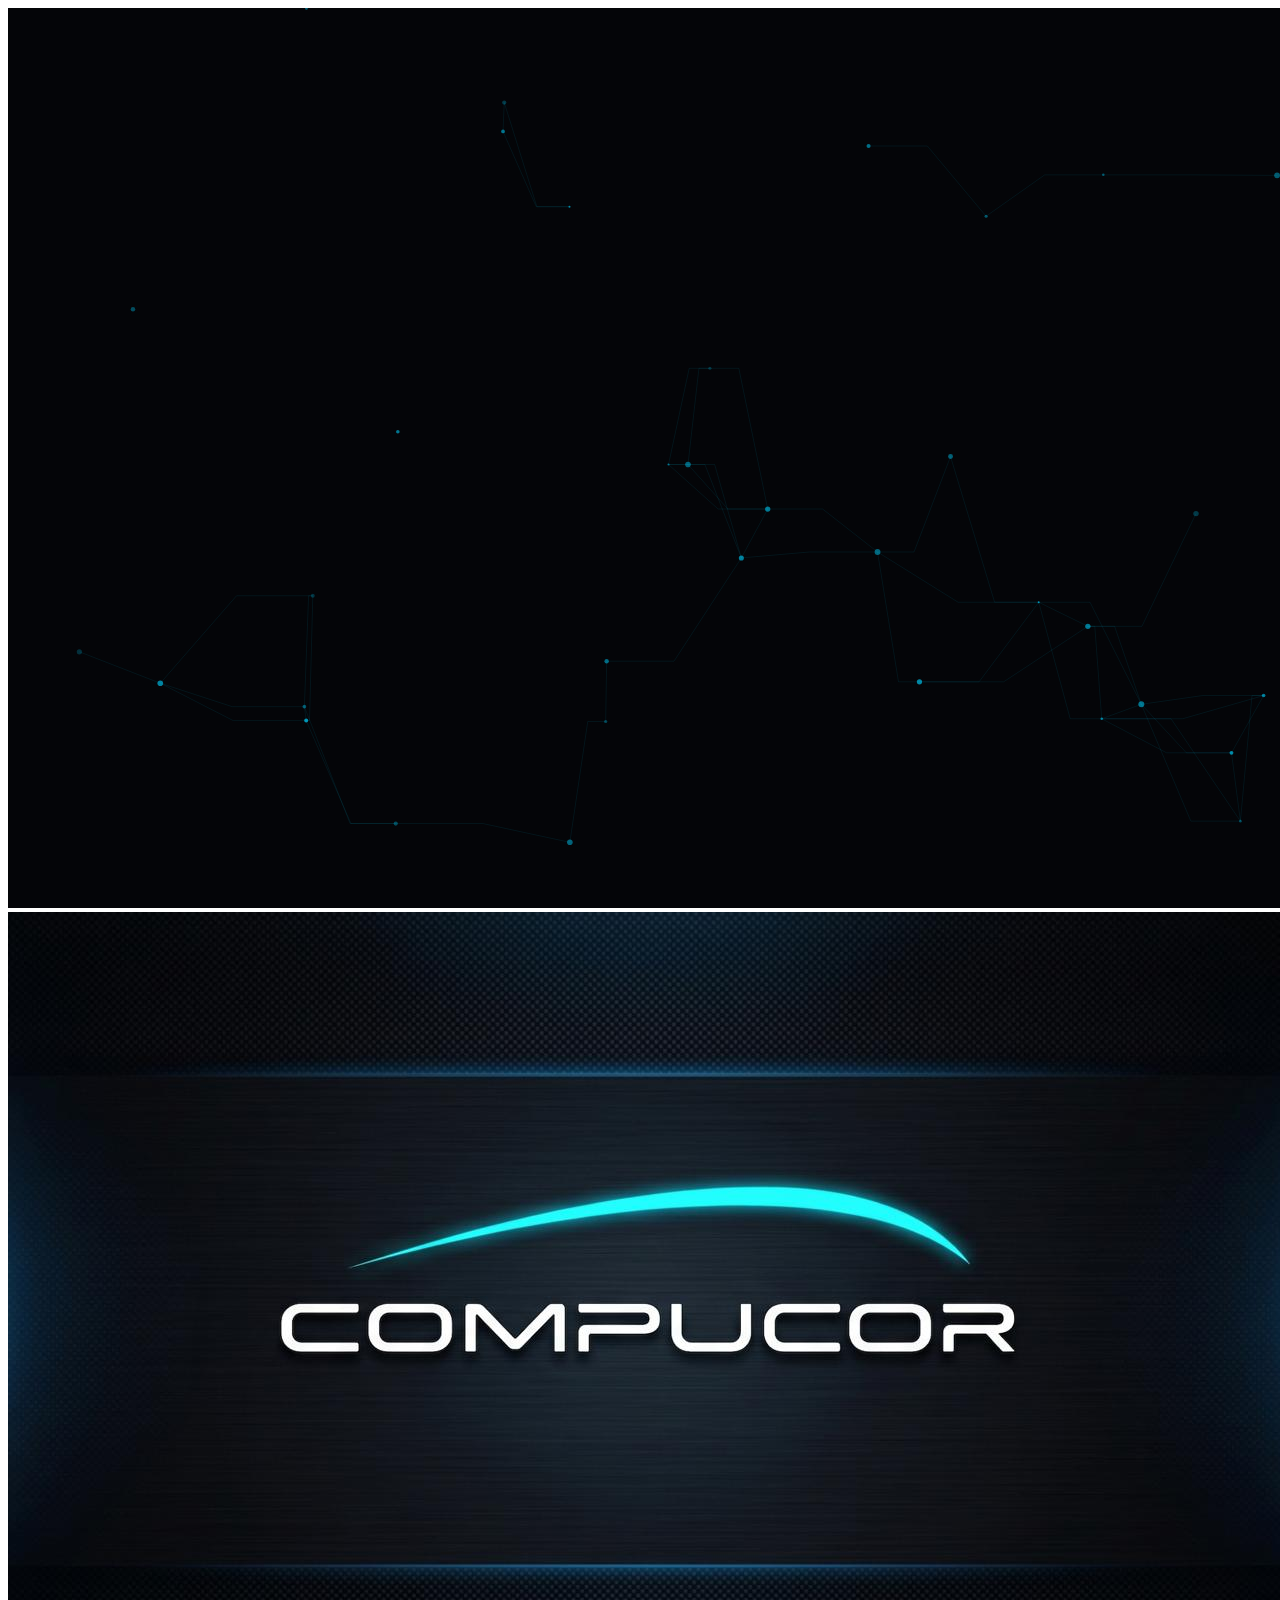
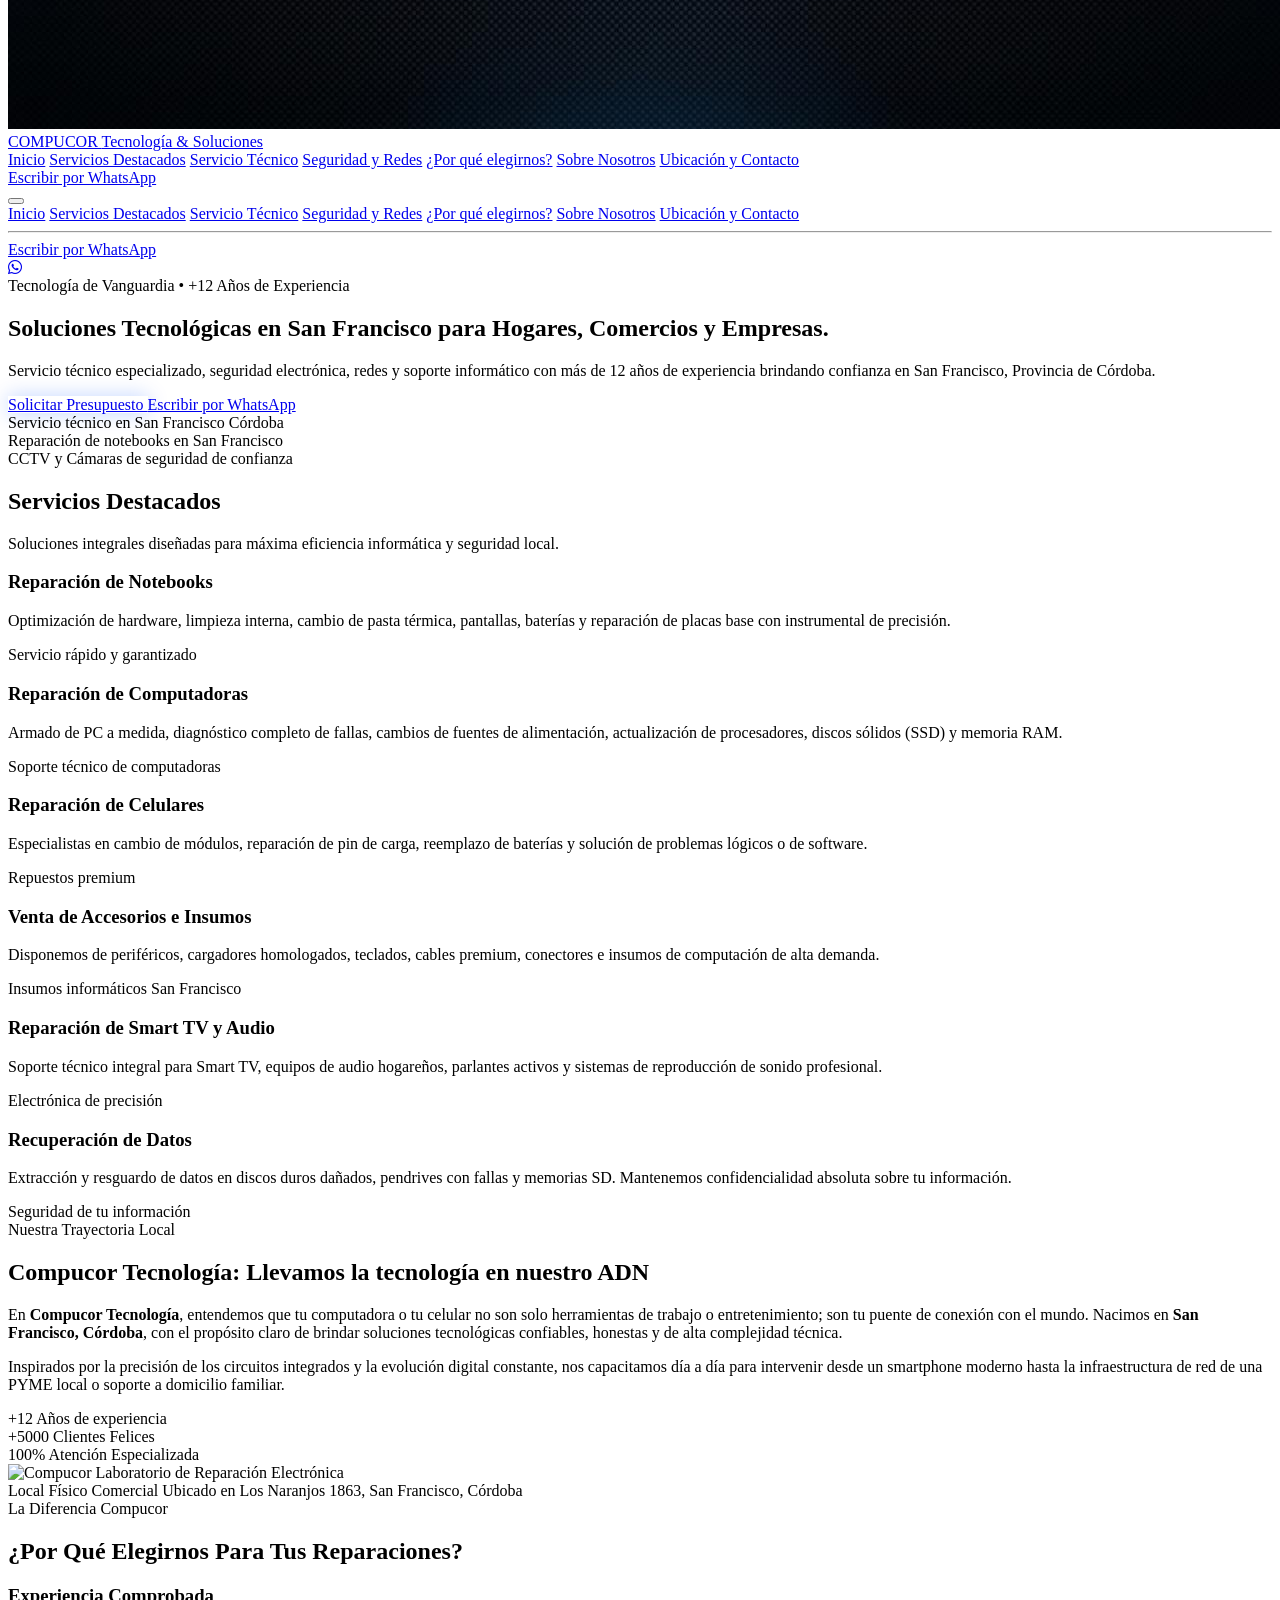
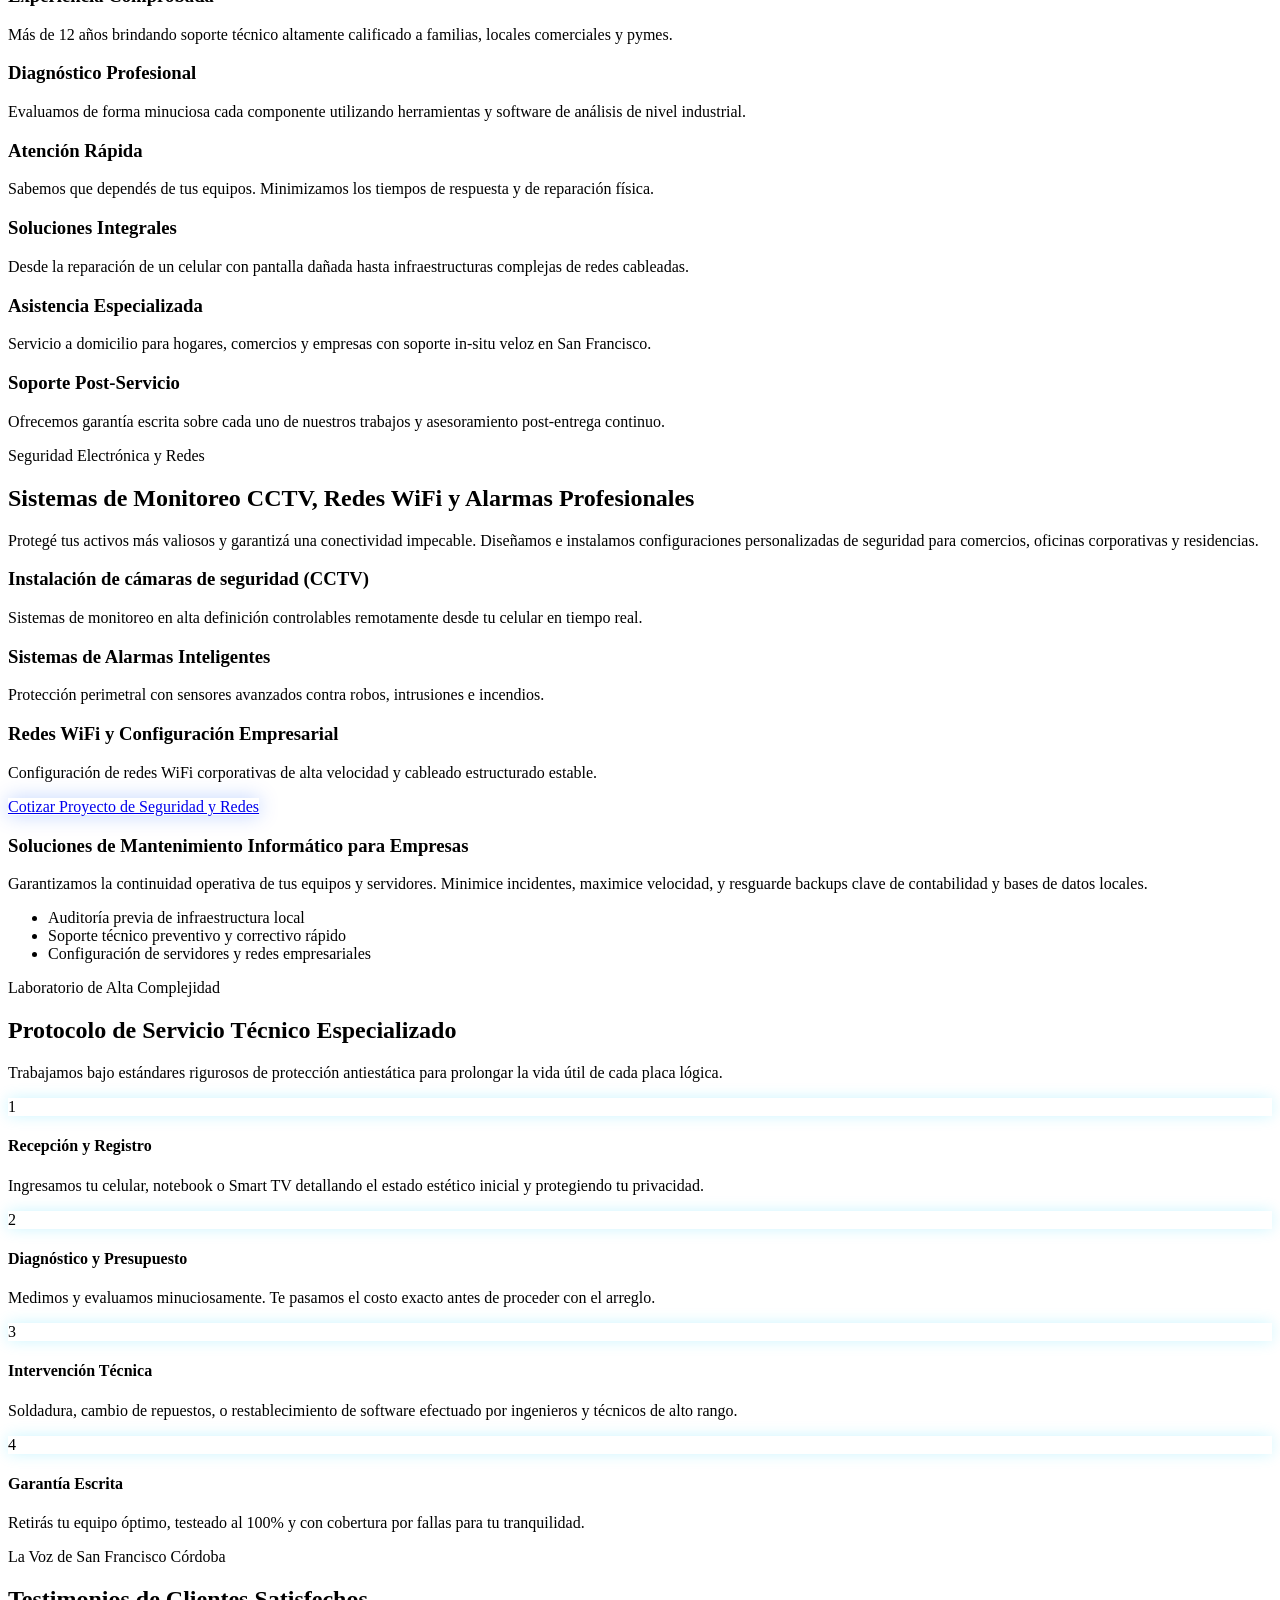
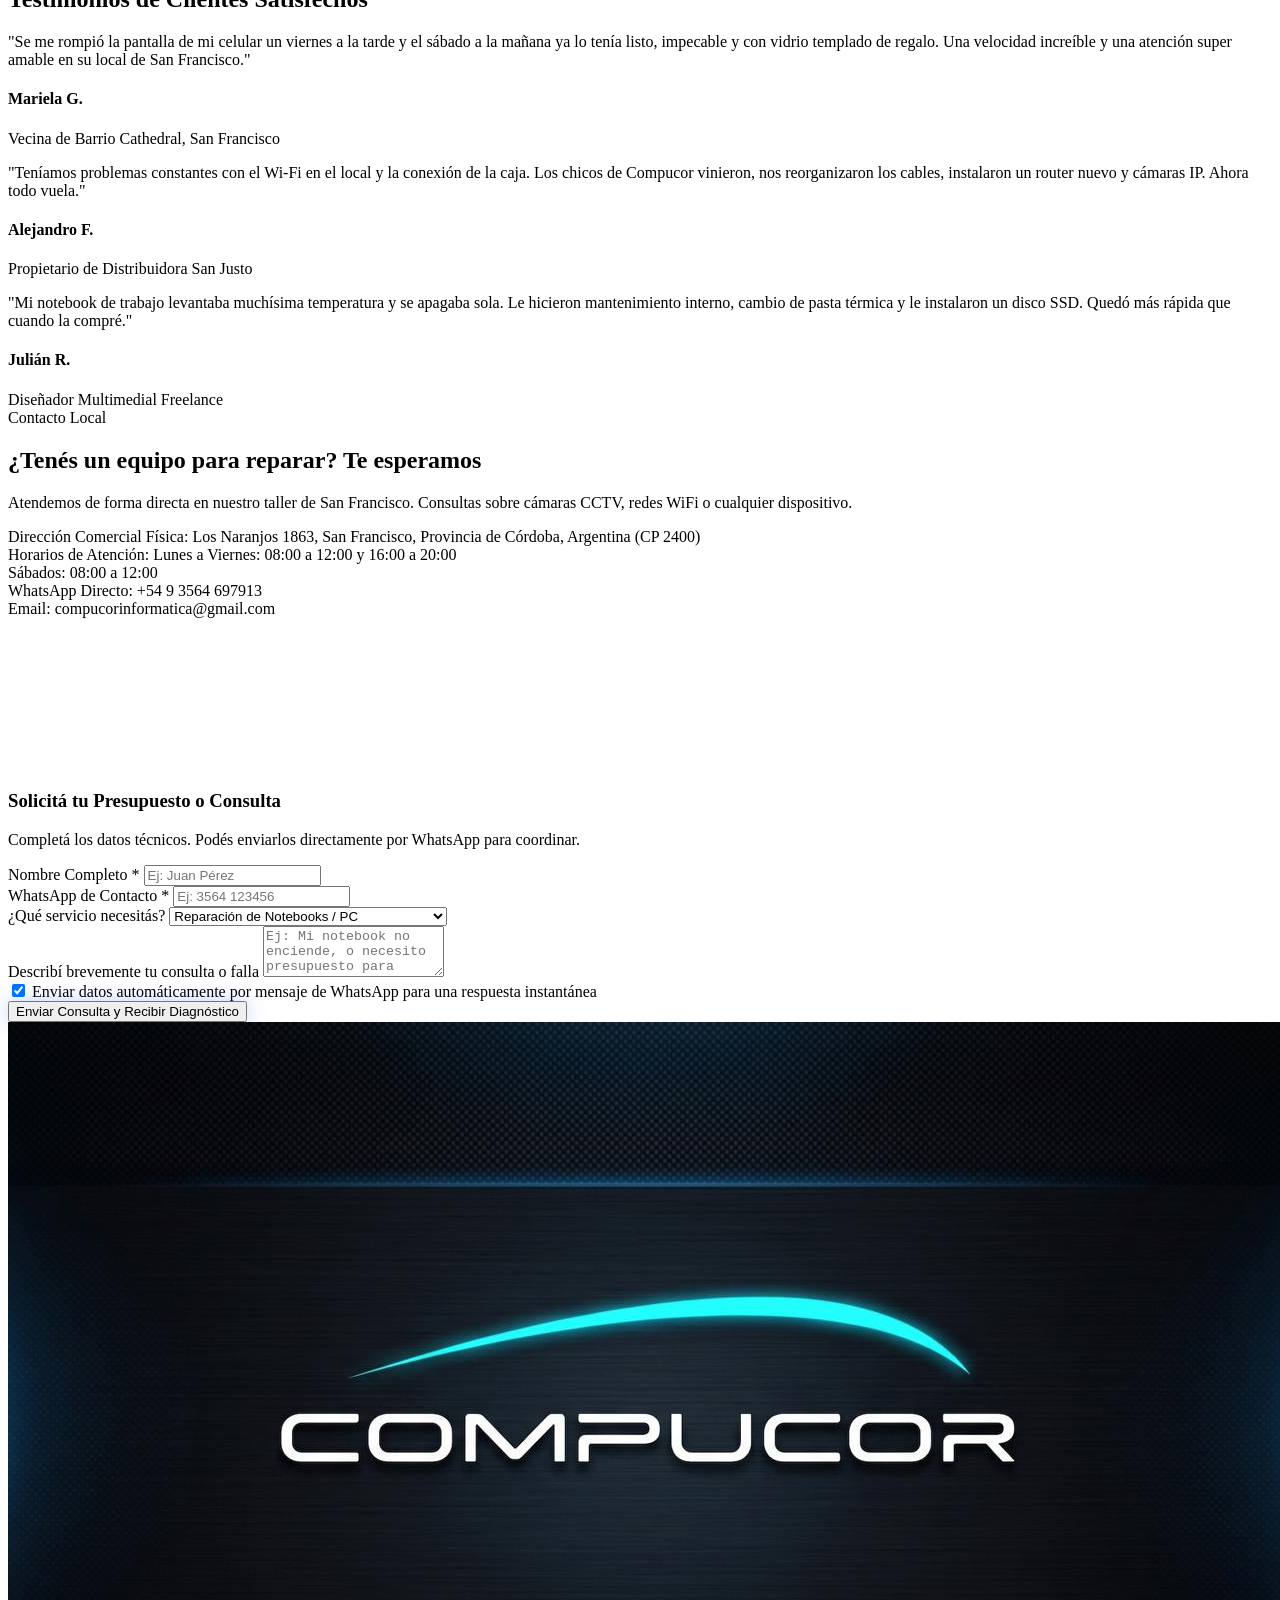
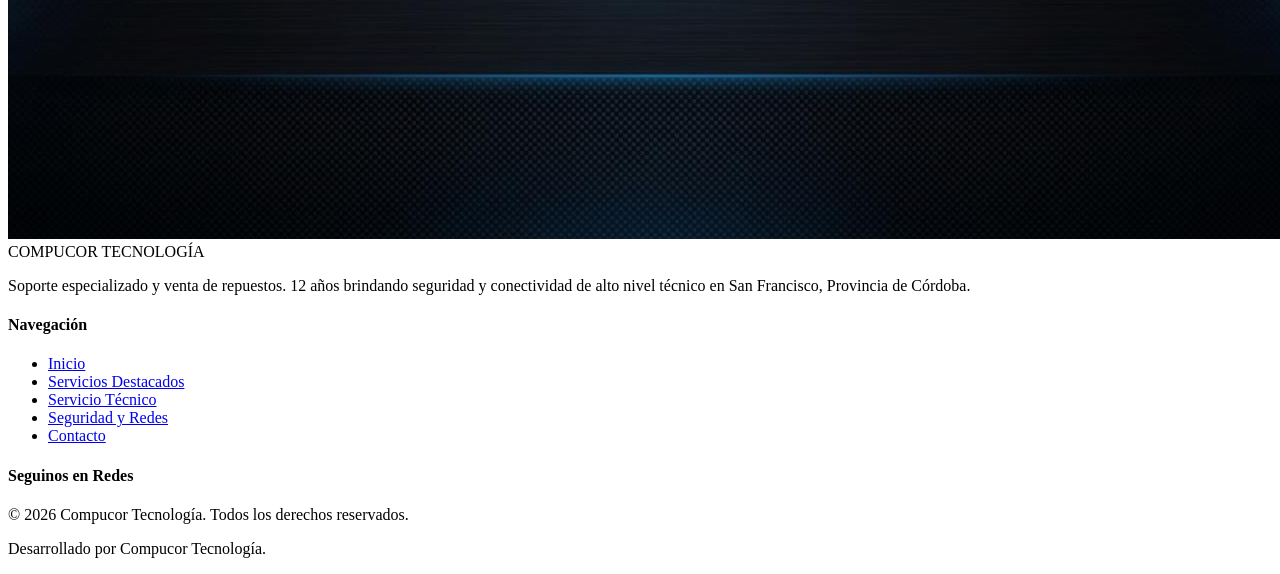
==== commit 0cfd7151: "Cambios en CEO y logo wpp" ====
--- a/index.html
+++ b/index.html
@@ -51,16 +51,19 @@
 
     <!-- TailwindCSS & Lucide Icons -->
     <script src="https://cdn.tailwindcss.com"></script>
-    <script src="https://unpkg.com/lucide@latest"></script>
+    <script src="https://unpkg.com/lucide@0.469.0"></script>
+    <!-- Font Awesome (solo para el ícono de WhatsApp; Lucide no incluye logos de marcas) -->
+    <link rel="stylesheet" href="https://cdnjs.cloudflare.com/ajax/libs/font-awesome/6.5.2/css/all.min.css" crossorigin="anonymous" referrerpolicy="no-referrer">
     <link rel="stylesheet" href="css/styles.css">
 
     <!-- SEO Local JSON-LD Structured Data Schema -->
     <script type="application/ld+json">
     {
-        "foundingDate": "2013",
       "@context": "https://schema.org",
       "@type": "LocalBusiness",
       "name": "Compucor Tecnología",
+      "description": "Compucor Tecnología brinda servicio técnico informático, reparación de computadoras, notebooks y celulares, instalación de cámaras de seguridad, redes WiFi y soluciones tecnológicas en San Francisco, Córdoba.",
+      "foundingDate": "2013",
       "image": "https://www.compucor.com.ar/assets/img/og-image.png",
       "logo": "https://www.compucor.com.ar/assets/img/logo.png",
       "@id": "https://www.compucor.com.ar/#localbusiness",
@@ -224,7 +227,7 @@
 <body class="bg-[#040508] text-[#F4F6FA] font-sans overflow-x-hidden antialiased selection:bg-[#00d2ff]/30 selection:text-white">
 
     <!-- Interactive Canvas Background representing Neon Futuristic Circuits -->
-    <canvas id="circuit-canvas" class="fixed top-0 left-0 w-full h-full pointer-events-none z-0 opacity-40"></style></canvas>
+    <canvas id="circuit-canvas" class="fixed top-0 left-0 w-full h-full pointer-events-none z-0 opacity-40" aria-hidden="true"></canvas>
 
     <!-- Header / Interactive Sticky Navbar -->
     <header class="fixed top-0 w-full z-50 transition-all duration-300 backdrop-blur-md border-b border-[#0052ff]/20 bg-[#040508]/90" id="main-header">
@@ -298,12 +301,13 @@
     <a href="https://wa.me/5493564697913?text=Hola%20Compucor%20Tecnología,%20necesito%20realizar%20una%20consulta%20o%20presupuesto."
        target="_blank"
        rel="noopener"
-       class="fixed bottom-6 right-6 z-50 flex items-center justify-center w-14 h-14 bg-gradient-to-tr from-[#0052ff] to-[#00d2ff] rounded-full shadow-neon-lg hover:scale-110 active:scale-95 transition-all duration-300 hover:rotate-6"
+       class="fixed bottom-6 right-6 z-50 flex items-center justify-center w-14 h-14 bg-[#25D366] hover:bg-[#20ba5a] rounded-full shadow-[0_0_30px_rgba(37,211,102,0.5)] hover:scale-110 active:scale-95 transition-all duration-300 hover:rotate-6"
        aria-label="Contactar por WhatsApp">
-        <i data-lucide="message-circle" class="w-7 h-7 text-white fill-current"></i>
+        <!-- Ícono de WhatsApp desde la librería Font Awesome (cargada en el head), sin archivo de imagen -->
+        <i class="fa-brands fa-whatsapp text-white text-3xl" aria-hidden="true"></i>
         <span class="absolute -top-1 -right-1 flex h-3 w-3">
-            <span class="animate-ping absolute inline-flex h-full w-full rounded-full bg-[#00d2ff] opacity-75"></span>
-            <span class="relative inline-flex rounded-full h-3 w-3 bg-[#00d2ff]"></span>
+            <span class="animate-ping absolute inline-flex h-full w-full rounded-full bg-white opacity-75"></span>
+            <span class="relative inline-flex rounded-full h-3 w-3 bg-white"></span>
         </span>
     </a>
 
@@ -316,7 +320,7 @@
             </span>
 
             <h1 class="text-4xl sm:text-6xl lg:text-7xl font-extrabold text-white tracking-tight max-w-5xl leading-tight">
-                Soluciones Tecnológicas para <span class="bg-gradient-to-r from-[#00d2ff] via-[#0052ff] to-[#00d2ff] bg-clip-text text-transparent bg-[length:200%_auto] animate-shimmer">Hogares, Comercios y Empresas</span>.
+                Soluciones Tecnológicas en San Francisco para <span class="bg-gradient-to-r from-[#00d2ff] via-[#0052ff] to-[#00d2ff] bg-clip-text text-transparent bg-[length:200%_auto] animate-shimmer">Hogares, Comercios y Empresas</span>.
             </h1>
 
             <p class="mt-6 text-base sm:text-xl text-[#94A3B8] max-w-3xl leading-relaxed">
